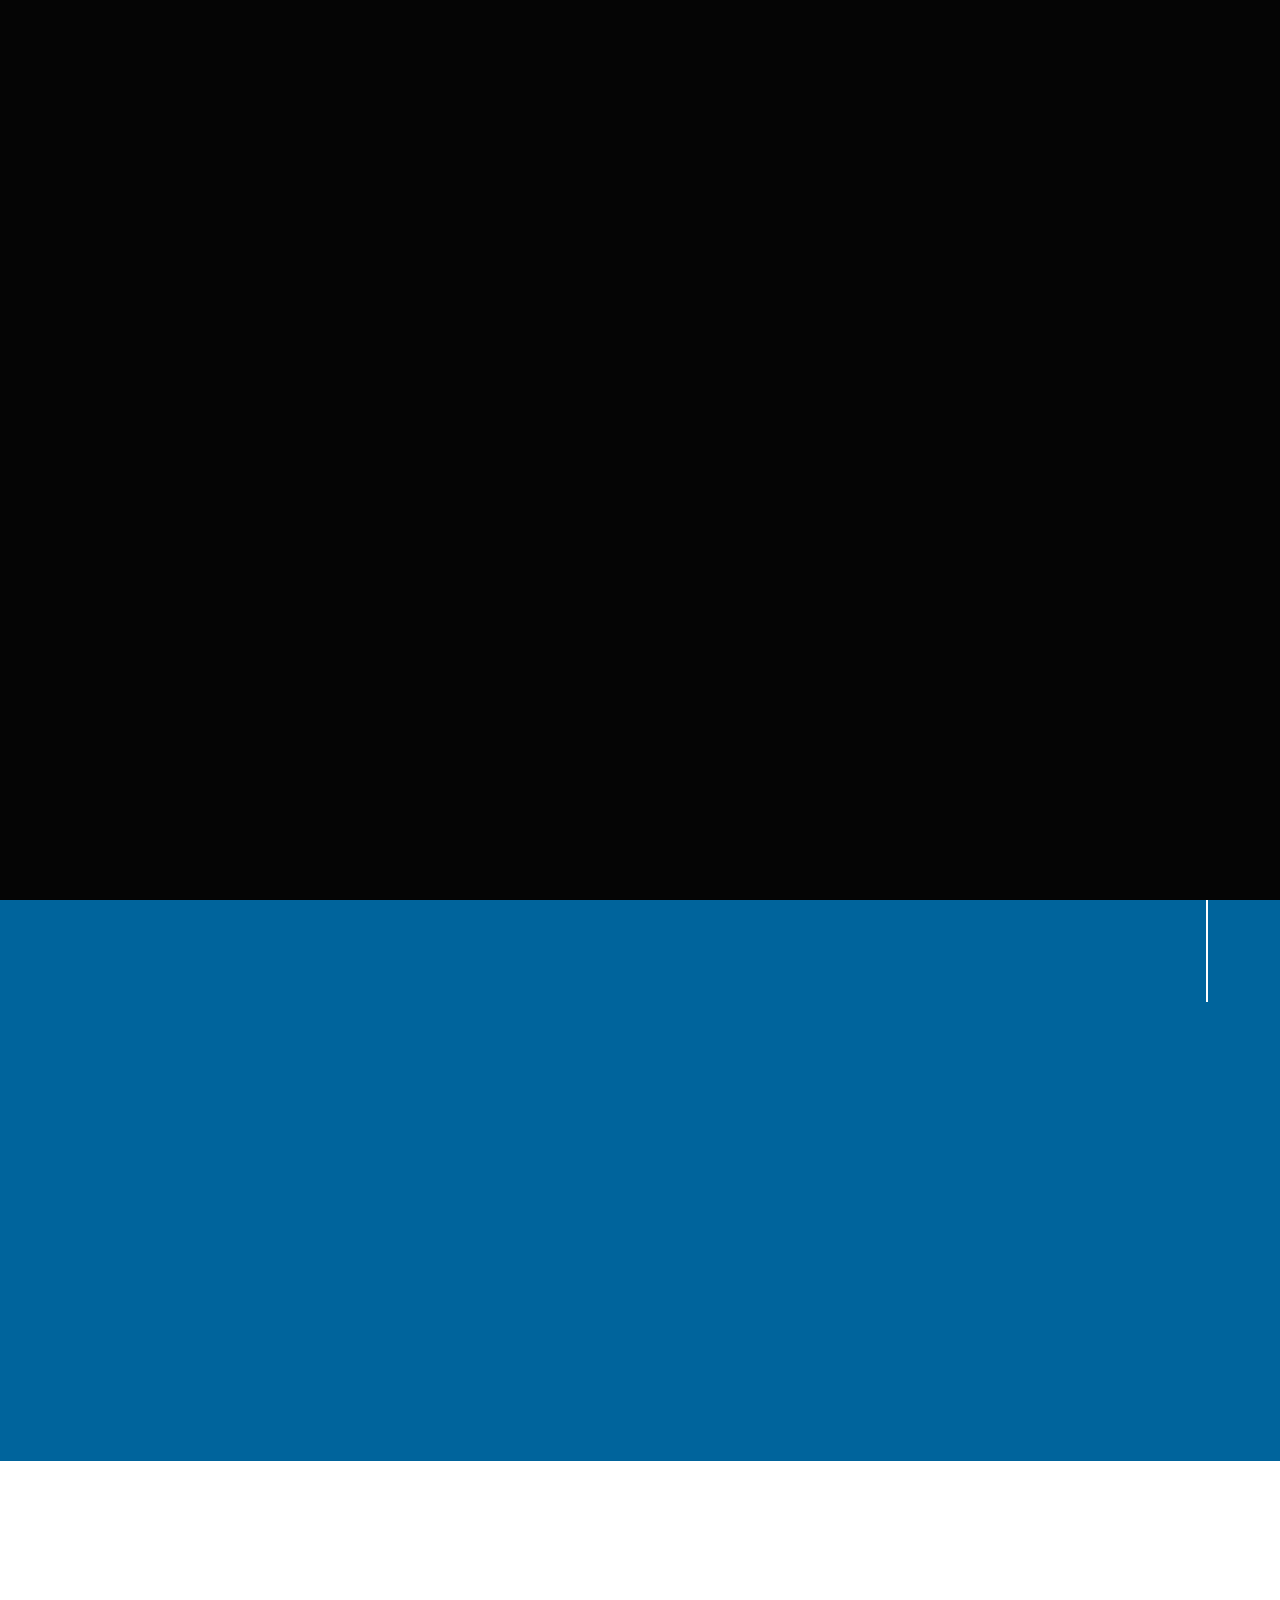
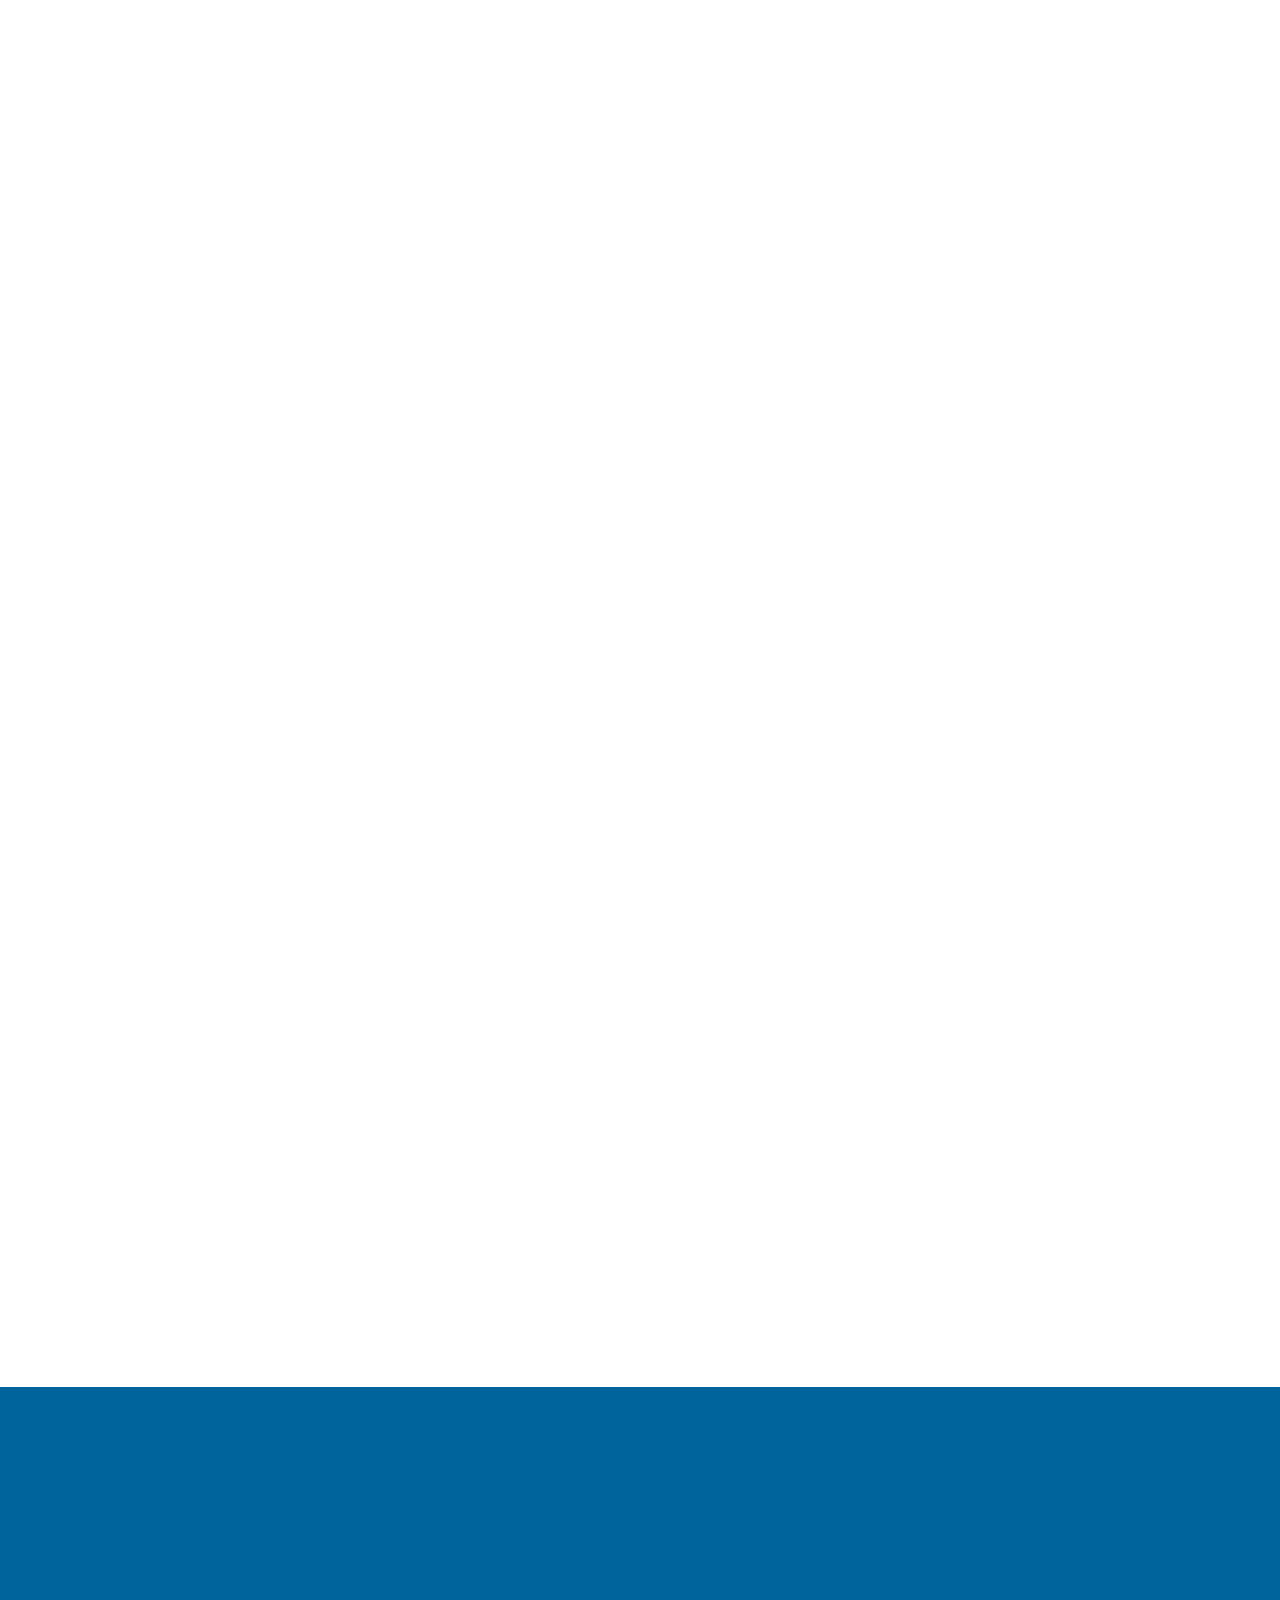
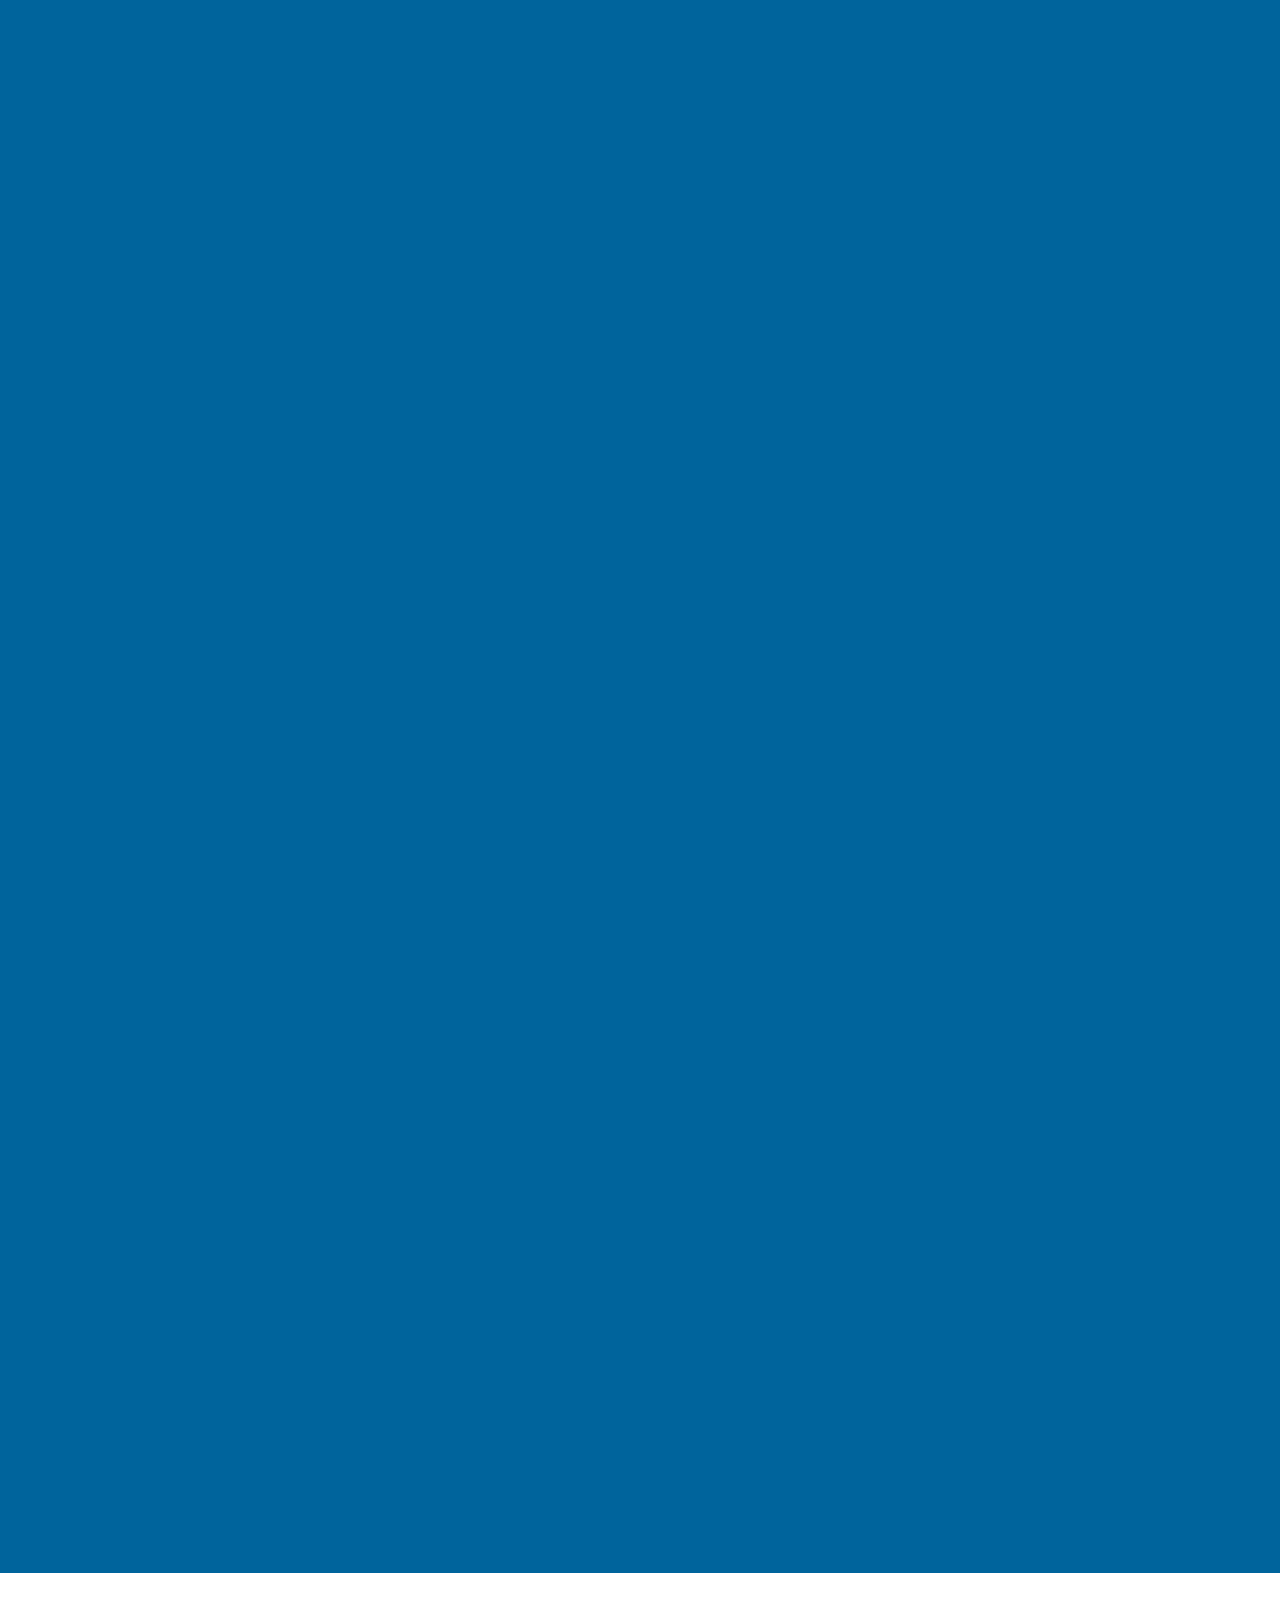
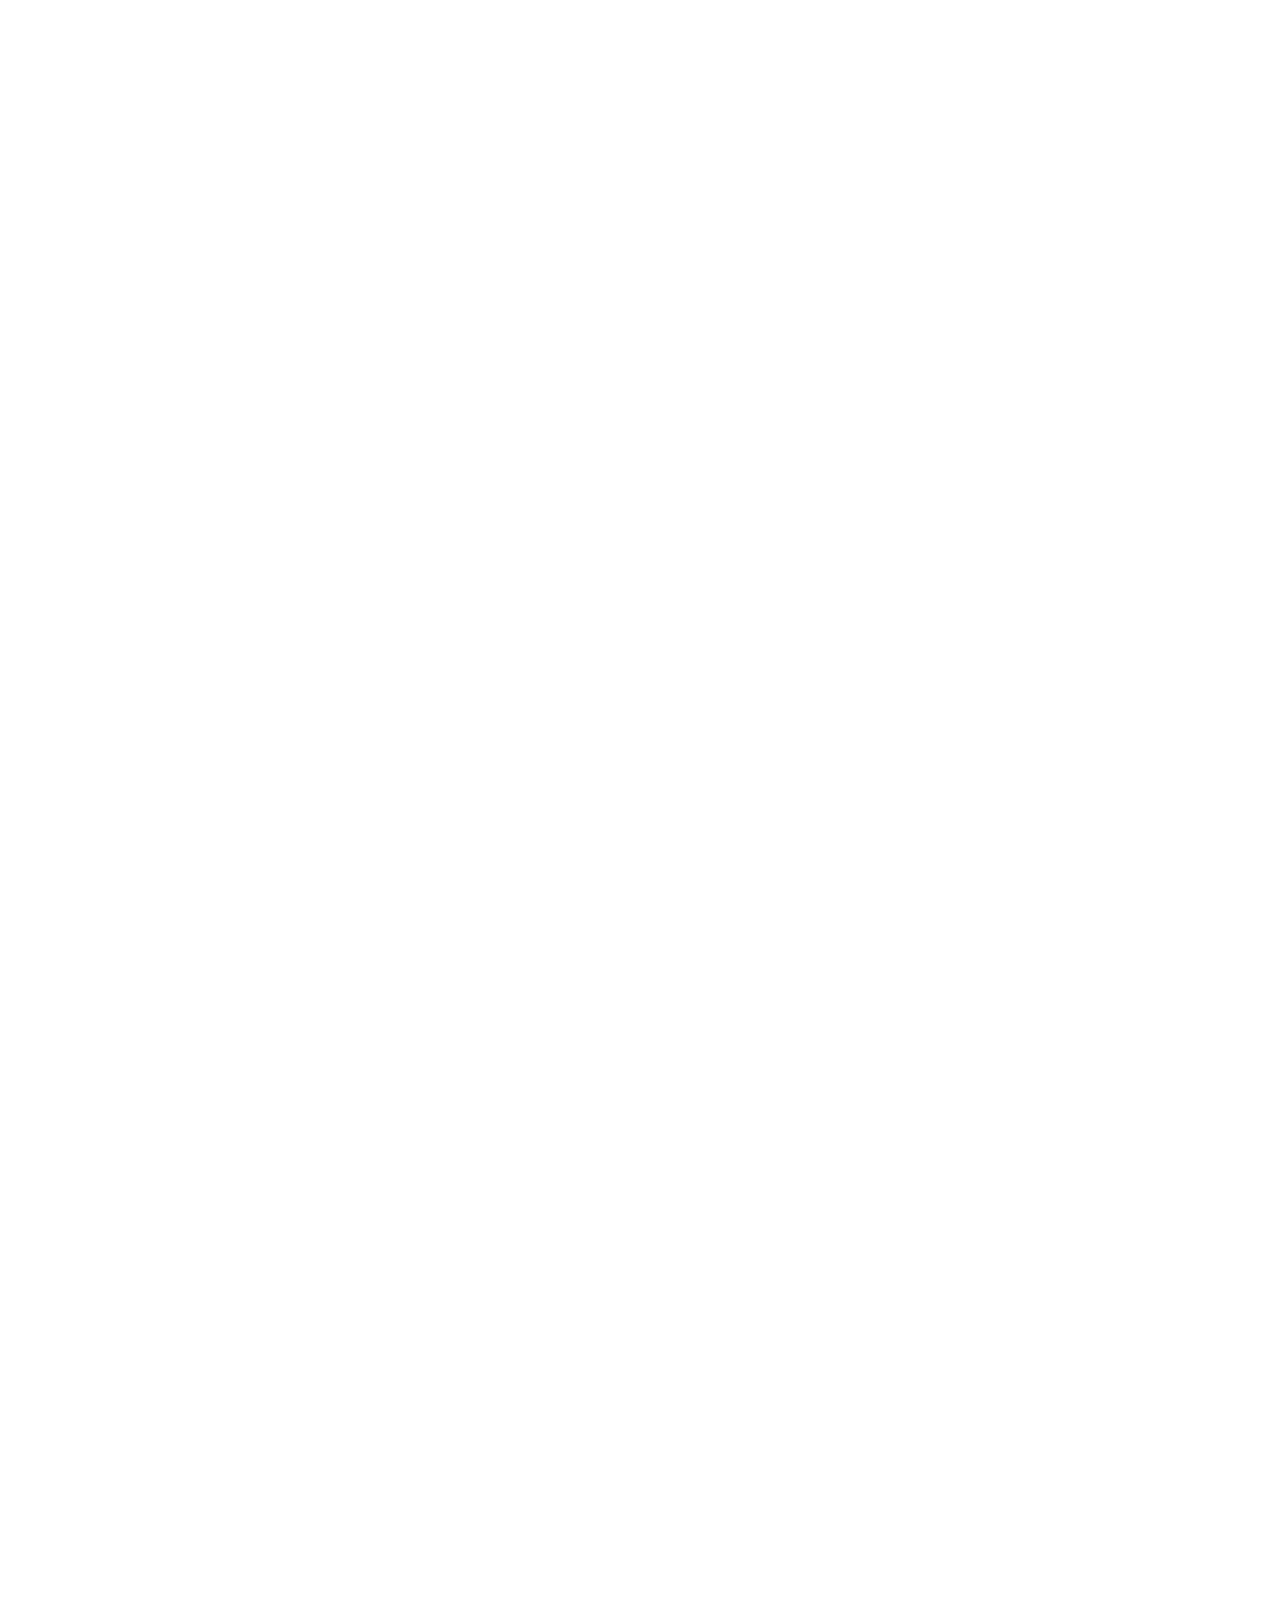
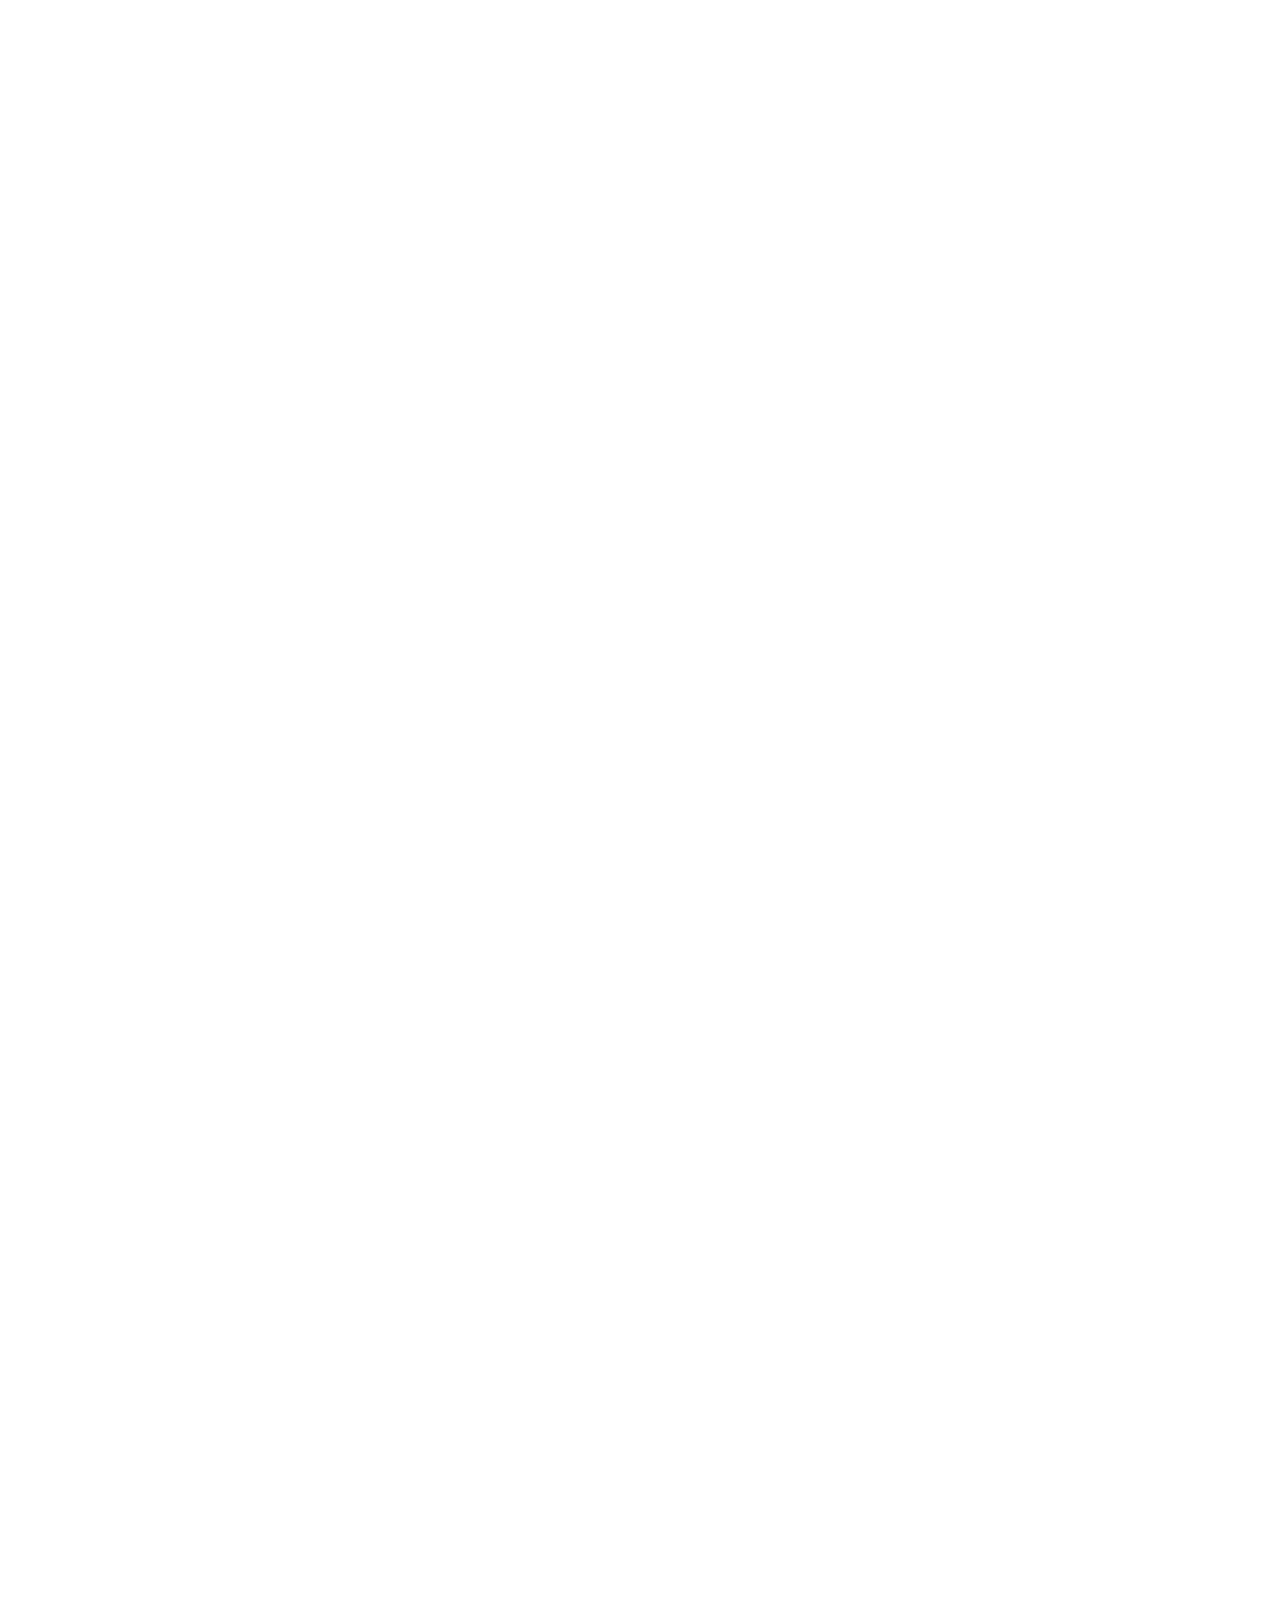
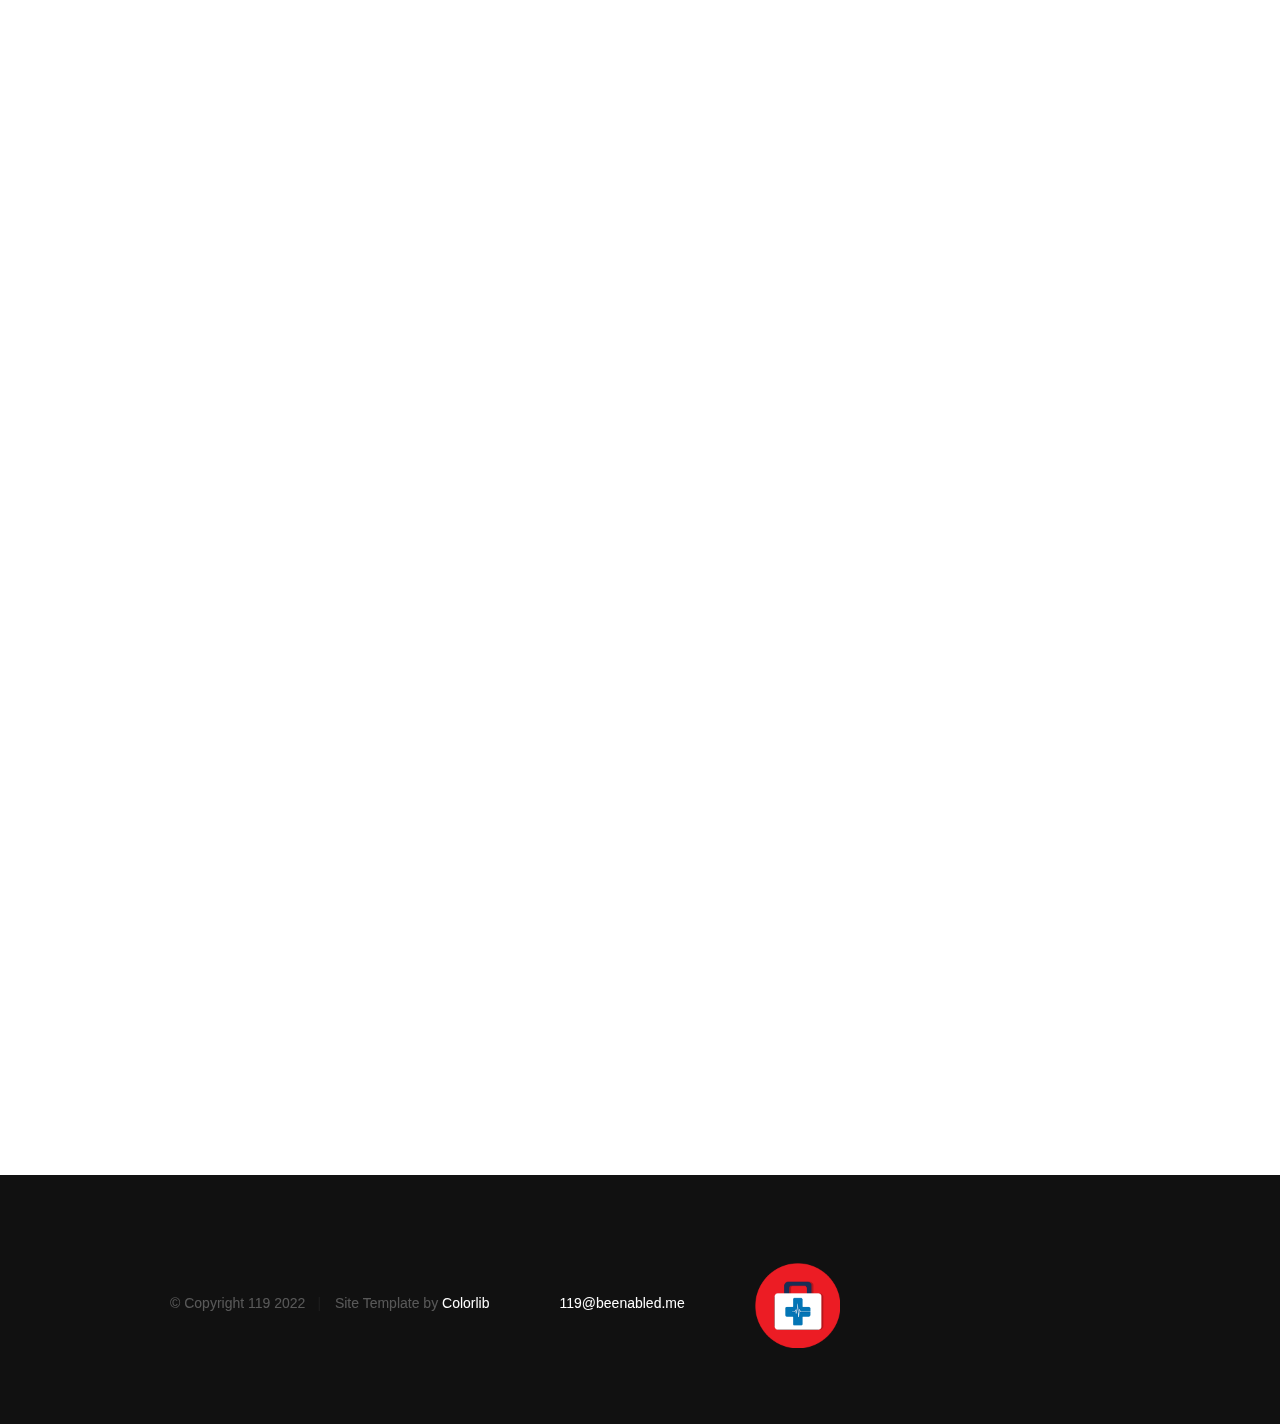
==== index.html @ c54fc2b9 "Remove Contact Info" ====
<!DOCTYPE html>
<!--[if lt IE 9 ]><html class="no-js oldie" lang="en"> <![endif]-->
<!--[if IE 9 ]><html class="no-js oldie ie9" lang="en"> <![endif]-->
<!--[if (gte IE 9)|!(IE)]><!-->
<html class="no-js" lang="en">
<!--<![endif]-->

<head>

    <!--- basic page needs
    ================================================== -->
    <meta charset="utf-8">
    <title>119</title>
    <meta name="description" content="">
    <meta name="author" content="">

    <!-- mobile specific metas
    ================================================== -->
    <meta name="viewport" content="width=device-width, initial-scale=1">

    <!-- CSS
    ================================================== -->
    <link rel="stylesheet" href="css/addins.css">
    <link rel="stylesheet" href="css/base.css">
    <link rel="stylesheet" href="css/vendor.css">
    <link rel="stylesheet" href="css/main.css">

    <!-- script
    ================================================== -->
    <script src="js/modernizr.js"></script>
    <script src="js/pace.min.js"></script>

    <!-- favicons
    ================================================== -->
    <link rel="apple-touch-icon" sizes="180x180" href="/apple-touch-icon.png">
    <link rel="icon" type="image/png" sizes="32x32" href="/favicon-32x32.png">
    <link rel="icon" type="image/png" sizes="16x16" href="/favicon-16x16.png">
    <link rel="manifest" href="/site.webmanifest">
    <!-- Bootstrap
    ====================================================-->
    
</head>

<body id="top">

    <!-- header
    ================================================== -->
    <header class="s-header">

        <div class="header-logo">
            <a class="site-logo" href="">
                <img src="images/119-logo.png" alt="119 Logo - Red circle with white medical briefcast">
            </a>
        </div>

        <!-- Desktop View NavBar -->
        <div>
            <nav class="desktop-header" id="desktop-view">
                <ul class="desktop-header_navlist">
                    <li class="current"><a class="smoothscroll"  href="#home" title="home">Home</a></li>
                    <li><a class="smoothscroll"  href="#about" title="about">About</a></li>
                    <li><a class="smoothscroll"  href="#our-story" title="Our Story">Our Story</a></li>
                    <li><a class="smoothscroll"  href="#a-larger-problem" title="Problem">Problem</a></li>
                    <li><a class="smoothscroll"  href="#solution" title="Solution">Solution</a></li>
                    <li><a class="smoothscroll"  href="#services" title="services">Services</a></li>
                    <li><a class="smoothscroll"  href="#contact" title="contact">Contact</a></li>
                </ul>
            </nav>
        </div>
            <!-- End of Desktop View NavBar -->

        <nav class="header-nav">

            <a href="#0" class="header-nav__close" title="close"><span>Close</span></a>

            <div class="header-nav__content">
                <h3>Navigation</h3>
                
                <ul class="header-nav__list">
                    <li class="current"><a class="smoothscroll"  href="#home" title="home">Home</a></li>
                    <li><a class="smoothscroll"  href="#about" title="about">About</a></li>
                    <li><a class="smoothscroll"  href="#our-story" title="Our Story">Our Story</a></li>
                    <li><a class="smoothscroll"  href="#a-larger-problem" title="Problem">Problem</a></li>
                    <li><a class="smoothscroll"  href="#solution" title="Solution">Solution</a></li>
                    <li><a class="smoothscroll"  href="#services" title="services">Services</a></li>
                    <li><a class="smoothscroll"  href="#contact" title="contact">Contact</a></li>
                    <li><a class="smoothscroll"  href="" title="Beenabled">Beenabled</a></li>
                </ul>
    
                <p></p>
    
                <ul class="header-nav__social">
                    <li>
                        <a href="#"><i class="fa fa-facebook"></i></a>
                    </li>
                    <li>
                        <a href="#"><i class="fa fa-twitter"></i></a>
                    </li>
                    <li>
                        <a href="#"><i class="fa fa-instagram"></i></a>
                    </li>
                </ul>

            </div> <!-- end header-nav__content -->

        </nav>  <!-- end header-nav -->

        <a class="header-menu-toggle" href="#0">
            <span class="header-menu-text">Menu</span>
            <span class="header-menu-icon"></span>
        </a>

    </header> <!-- end s-header -->


    <!-- home
    ================================================== -->
    <section id="home" class="s-home target-section" data-parallax="scroll" data-image-src="./images/portfolio/ambulance-photo.JPG" data-natural-width=3000 data-natural-height=2000 data-position-y=center>

        <div class="overlay"></div>
        <div class="shadow-overlay"></div>

        <div class="home-content">

            <div class="row home-content__main">

                <h3>Redefining Medical Emergencies.</h3>

                <h1>
                    To provide security for those with recurring medical events so they
can have a more independent and fulfilling life.
                </h1>

                <div class="home-content__buttons">
                    <a href="#about" class="smoothscroll btn btn--stroke">
                        More About Us
                    </a>
                </div>

            </div>

            <div class="home-content__scroll">
                <a href="#about" class="scroll-link smoothscroll">
                    <span>Scroll Down</span>
                </a>
            </div>

            <div class="home-content__line"></div>

        </div> <!-- end home-content -->


        <!-- Right Side Bar Social Media Buttons - Disabled for future use -->
        <!-- <ul class="home-social">
            <li>
                <a href="#0"><i class="fa fa-facebook" aria-hidden="true"></i><span>Facebook</span></a>
            </li>
            <li>
                <a href="#0"><i class="fa fa-twitter" aria-hidden="true"></i><span>Twiiter</span></a>
            </li>
            <li>
                <a href="#0"><i class="fa fa-instagram" aria-hidden="true"></i><span>Instagram</span></a>
            </li>
        </ul>  -->
        <!-- end home-social -->

    </section> <!-- end s-home -->


    <!-- about
    ================================================== -->
    <section id='about' class="s-about">

        <div class="row section-header has-bottom-sep" data-aos="fade-up">
            <div class="col-full">
                <h3 class="subhead subhead--dark">Hello There</h3>
                <h1 class="display-1 display-1--light">We Are 119</h1>
            </div>
        </div> <!-- end section-header -->

        <div class="row about-desc" data-aos="fade-up">
            <div class="col-full">
                <p class="hello-there-paragraph">
                    For those who need personalized medical care, we provide a
                    communication tool to guide others through the appropriate response
                    in an emergency situation.
                </p>
            </div>
        </div> <!-- end about-desc -->

        <div class="about__line"></div>
    
    </section> <!-- end s-about -->

<!-- Our Problem Section-->
    <section id="our-story" class="our-problem">
        <div class="row section-header has-bottom-sep" data-aos="fade-up">
            <div class="col-full">
                <h1 class="display-2">Our Story</h1>
            </div>
        </div> 

        <div class="row about-desc" data-aos="fade-up">
            <div class="col-full">
                <p>
                    <b class="bold">Meet Jen, our founder and inspiration. </b> <br>
                    Jen, like millions of other Americans, deals with chronic health issues. 

                    If you and Jen were together in the same space right now, and she were to fall to the floor, what would you do?  <br> 
                </p>
                <div class="">
                    <img class="what-would-you-do" src="images/what-would-you-do.jpg" alt="picture of man on floor with woman leaning over assessing with caption: what would you do?">
                </div>
                <p>
                    At times, Jen and others like her may experience unexpected events like fainting, seizures, and allergic reactions, which leave them needing assistance... Good Samaritans who want to help usually only think to call 911. This action, while made with the best intentions, can create significant medical expenses that are unnecessary and out of Jen's control. In 2015, Jen had 15 unwanted 911 calls in three weeks. 
                    Jen realized that what she was doing wasn’t sustainable. Since she was a biomedical engineering student, she started to build a solution to her problems on paper. In her final year of classes, Jen didn't have a single 911 call that she didn't ask for. She recognized that this problem needed a bigger solution than just a checklist on a piece of paper, and 119 was born. She created 119 to be the tool she and many others like her need to thrive personally and financially.
                    
                </p>
            </div>
            
        </div>

    </section>

    <!-- End Our Problem Section-->

    <!-- A larger Problem Section-->
    <section id="a-larger-problem" class="a-larger-problem">
        <div class="row section-header has-bottom-sep" data-aos="fade-up">
            <div class="col-full">
                <h1 class="display-2 a-larger-problem-heading">A Larger Problem</h1>
            </div>
        </div> 

        <div class="row about-desc" data-aos="fade-up">
            <div>
                <img class="widespread-problem" src="images/a-widespread-problem.jpg" alt=" the words A Widespread Problem in the middles surrounded by cutouts of news articles pertaining to unnecessary ambulance trips">
            </div>
            
        <div class="dollar-box row about-stats stats block-1-4 block-m-1-2 block-mob-full" data-aos="fade-up">
            
              <div class="skill-bar">
                <div class="dollar-sign"><p class="dollar-sign">$<span class="stats__count">664</span></p></div>
                <h5>per trip of UNNECESSARY MEDICAL EXPENSES</h5>
            </div>
            <div class="skill-bar">
                <div class="dollar-sign"><p class="dollar-sign">$<span class="stats__count">477</span></p></div>
                <h5>annually of EMERGENCY ROOM INFECTIONS</h5>
            </div>
            <div class="skill-bar">
                <div class="dollar-sign"><p class="dollar-sign">$<span class="stats__count">117</span></p></div>
                <h5>annually of EMPLOYMENT IMPROVEMENT</h5>
            </div>

            <div class="not-every-campaign">
                <img class="not-every-attack"src="images/Not Every Campaign Jen Schlegel.jpg" alt="picture of man on floor with woman leaning over assessing with caption: what would you do?">
            </div>

        </div> 
    
     </section>
    <!-- End A larger Problem Section-->

     <!-- Our Solution Section -->

     <section id="solution" class="our-solution">
        <div class="row section-header has-bottom-sep" data-aos="fade-up">
            <div class="col-full">
                <h1 class="display-2">Our Solution</h1>
            </div>
        </div> 

        <div class="row about-desc" data-aos="fade-up">
            <div class="">
                <p>
                    119 is a patent pending mobile, wearable system; the next generation of the outdated medical ID bracelet that can speak to bystanders for a user when they can’t speak and guide anyone through giving the right care at the right time for that individual.
                </p>
            </div>

            <div class="emergency-and-bystanders">
                <div class="emergency">
           <!-- Div 1 Below -->         
                    <div class="emergency-heading">
                        <h2 class="bystander-heading">Emergency Messaging</h2>
                        <p class="emergency-text">Quick Actions allow for pre-set messaging/communication with emergency contacts, functioning when a user is aware a medical event is starting (like a seizure).</p>   
                    </div>
            <!-- Div 2 Below -->
                    <div class="solution-image1">
                        <img class= "solution-image" src="images/119-app-2.jpg" alt="">
                    </div>
                </div>
                <div class="bystanders">
                    <div class="solution-image2">
                        <img class= "solution-image" src="images/119-app.png" alt="">
                    </div>
                    <div class="solution-second-paragraph">
                    <h2 class="bystander-heading">Bystanders</h2>
                    <p class="emergency-text">Emergency Planner interacts with nearby bystanders or first responders when the user is incapacitated. The bystander will be prompted to answer a series of questions that determines whether a call needs made to an emergency contact or emergency services, based on the user’s preference.</p>   
                    </div>
                </div>
            </div>
            
        </div>

    </section>

     <!-- End Our Solution Section -->

    <!-- services
    ================================================== -->
    <section id='services' class="s-services">

        <div class="row section-header has-bottom-sep" data-aos="fade-up">
            <div class="col-full">
                <h1 class="display-2">Key Features</h1>
            </div>
        </div> <!-- end section-header -->

        <div class="row services-list block-1-2 block-tab-full">

            <div class="col-block service-item" data-aos="fade-up">
                <div class="service-icon">
                    <img src="https://uploads-ssl.webflow.com/62683d4c02f1773d1f4c4b50/62a7b1108c324b765a391177_hospital-medical-signal-of-a-cross-in-a-circle.png" width="50" alt="Medical Symbol Icon" class="service-icon">
                </div>
                <div class="service-text">
                    <h3 class="h2">Aids Parametics in Finding Critical Information</h3>
                    <p>119 is structured in an efficient way to share the right medical information for a user at the right time, to the right people, in a concise and easy-to-understand method. 
                    </p>
                </div>
            </div>

            <div class="col-block service-item" data-aos="fade-up">
                <div class="service-icon">
                    <img src="https://uploads-ssl.webflow.com/62683d4c02f1773d1f4c4b50/62a75d3da5be9b33fabc75ec_text-messages.png" width="50" alt="Text Message Icon" class="service-icon">
                </div>
                <div class="service-text">
                    <h3 class="h2">Communication with Emergency Contacts</h3>
                    <p>During a medical event, a user may be unable to manually send a message/call themselves. 119 eliminates this problem by allowing its users to store emergency contact information and pre-saved texts within the app. This way, during a medical event, help is just a few simple taps away from the user.
                    </p>
                </div>
            </div>

            <div class="col-block service-item" data-aos="fade-up">
                <div class="service-icon">
                    <img src="https://uploads-ssl.webflow.com/62683d4c02f1773d1f4c4b50/62a7bddf3a6d7b1b93302928_hand-shake.png" width="50" alt="Hands Shaking Icon" class="service-icon">
                </div>  
                <div class="service-text">
                    <h3 class="h2">Designed for Bystanders</h3>
                    <p>The Emergency Planner feature relies on bystander/first responder interaction, when the user is incapacitated. An alert from the user’s device will grab a bystander’s attention; this alert will direct the bystander to scan a personalized QR code and fill out a questionnaire about the user’s condition. How the bystander responds to the questionnaire will determine the next course of action.
                    </p>
                </div>
            </div>

            <div class="col-block service-item" data-aos="fade-up">
                <div class="service-icon">
                    <img src="https://uploads-ssl.webflow.com/62683d4c02f1773d1f4c4b50/62a815046ffe8b6f710d6994_med%20id%20badge.jpeg" width="50" alt="Medical ID Badge Icon" class="service-icon">
                </div>
                <div class="service-text">
                    <h3 class="h2">Tailored to Users</h3>
                    <p> 119 offers a personalized experience by allowing users to input custom information in both the Quick Actions and Emergency Planner components of the app.
                    </p>
                </div>
            </div>

            <div class="col-block service-item" data-aos="fade-up">
                <div class="service-icon">
                    <img src="https://uploads-ssl.webflow.com/62683d4c02f1773d1f4c4b50/62a763f6686e89c8c87567ef_save-money.png" width="50" alt="Saving Money in Hand Icon" class="service-icon">
                </div>
                <div class="service-text">
                    <h3 class="h2">Affordable</h3>
                    <p>Unlike most of its competitors, 119 isn’t seeking 911 for all medical experiences. It is offering a variety of different elements at an overall lower cost to ensure the user’s desired medical outcome.
                    </p>
                </div>
            </div>
    
            <div class="col-block service-item" data-aos="fade-up">
                <div class="service-icon">
                    <img src="https://uploads-ssl.webflow.com/62683d4c02f1773d1f4c4b50/62a7646821e5c32a94d083e8_vibrate.png" width="50" sizes="(max-width: 479px) 25vw, 50px" srcset="https://uploads-ssl.webflow.com/62683d4c02f1773d1f4c4b50/62a7646821e5c32a94d083e8_vibrate-p-500.png 500w, https://uploads-ssl.webflow.com/62683d4c02f1773d1f4c4b50/62a7646821e5c32a94d083e8_vibrate.png 512w" alt="Mobile Phone Alert Icon" class="service-icon">
                </div>
                <div class="service-text">
                    <h3 class="h2">Noticeable</h3>
                    <p>The Emergency Planner has an alarm feature built into it. If the user leaves the Planner open and does not interact, 119 assumes that a medical event has occurred, resulting in the alarm’s activation. This alarm is loud and is telling its surroundings that the user needs help.
                    </p>
                </div>
            </div>

        </div> <!-- end services-list -->

    </section> <!-- end s-services -->


    <!-- removed works section. -->


    <!-- removed clients section. -->

    


    <!-- footer
    ================================================== -->
    <footer>

        <!-- <div class="row footer-main">

            <div class="col-six tab-full left footer-desc">

                <div class="footer-logo"></div>
                

            </div>

            <div class="col-six tab-full right footer-subscribe">

                <h4>Get Notified</h4>
                <p></p>
                <div class="subscribe-form">
                    <form id="mc-form" class="group" novalidate="true">
                        <input type="email" value="" name="EMAIL" class="email" id="mc-email" placeholder="Email Address" required="">
                        <input type="submit" name="subscribe" value="Subscribe">
                        <label for="mc-email" class="subscribe-message"></label>
                    </form>
                </div>

            </div>

        </div> --> <!-- end footer-main -->

        <div class="row footer-bottom align-middle">
            <div class="col-6" style="padding-top: 60px;">
                <div class="copyright">
                    <span>© Copyright 119 2022</span> 
                    <span>Site Template by <a href="https://www.colorlib.com/">Colorlib</a></span>	
                </div>

                <div class="go-top">
                    <a class="smoothscroll" title="Back to Top" href="#top"><i class="icon-arrow-up" aria-hidden="true"></i></a>
                </div>
            </div>

            <!-- Remove When Contact Section Comes Back -->
            <div class="col-3" style="padding-top: 60px;">
                <div>
                    <a class="smoothscroll" href="mailto:119@beenabled.me">119@beenabled.me</a>
                </div>
            </div>

            <div class="col-3">
                <!-- Add a vertically centered logo image -->
                <div class="footer-logo" style="height: 165 px;"></div>

            </div>

            <!-- Remove me when switch back to old -->
            <style>
                footer {
                    padding: 0 !important;
                }
            </style>

        </div> <!-- end footer-bottom -->

    </footer> <!-- end footer -->


    <!-- photoswipe background
    ================================================== -->
    <div aria-hidden="true" class="pswp" role="dialog" tabindex="-1">

        <div class="pswp__bg"></div>
        <div class="pswp__scroll-wrap">

            <div class="pswp__container">
                <div class="pswp__item"></div>
                <div class="pswp__item"></div>
                <div class="pswp__item"></div>
            </div>

            <div class="pswp__ui pswp__ui--hidden">
                <div class="pswp__top-bar">
                    <div class="pswp__counter"></div><button class="pswp__button pswp__button--close" title="Close (Esc)"></button> <button class="pswp__button pswp__button--share" title=
                    "Share"></button> <button class="pswp__button pswp__button--fs" title="Toggle fullscreen"></button> <button class="pswp__button pswp__button--zoom" title=
                    "Zoom in/out"></button>
                    <div class="pswp__preloader">
                        <div class="pswp__preloader__icn">
                            <div class="pswp__preloader__cut">
                                <div class="pswp__preloader__donut"></div>
                            </div>
                        </div>
                    </div>
                </div>
                <div class="pswp__share-modal pswp__share-modal--hidden pswp__single-tap">
                    <div class="pswp__share-tooltip"></div>
                </div><button class="pswp__button pswp__button--arrow--left" title="Previous (arrow left)"></button> <button class="pswp__button pswp__button--arrow--right" title=
                "Next (arrow right)"></button>
                <div class="pswp__caption">
                    <div class="pswp__caption__center"></div>
                </div>
            </div>

        </div>

    </div> <!-- end photoSwipe background -->


    <!-- preloader
    ================================================== -->
    <div id="preloader">
        <div id="loader">
            <div class="line-scale-pulse-out">
                <div></div>
                <div></div>
                <div></div>
                <div></div>
                <div></div>
            </div>
        </div>
    </div>


    <!-- Java Script
    ================================================== -->
    <script src="js/jquery-3.2.1.min.js"></script>
    <script src="js/plugins.js"></script>
    <script src="js/main.js"></script>

</body>

</html>
---- css/addins.css ----
/* Nav Bar */

.header-logo {
    position: fixed !important;
    top: 50px !important;
}

.site-logo img {
    width: 50px !important;
}

@media screen and (max-width: 1290px) {
    .header-logo {
        display: none !important;
    }
}

@media screen and (min-width: 1291px) {
    .header-logo {
        display: flex !important;
    }
}

/* Nav Hamburger Menu */

li a i.fa {
    color: #fff !important;
}

/* Hello There Section */
.subhead.subhead--dark {
    color: #fff;
}

.hello-there-paragraph {
    color: #fff;
}

/* Our Story Section */
#our-story > div:nth-child(2) > div:nth-child(1) > p:nth-child(3) {
    margin-top: 30px !important;
}

/* A Larger Problem Section */
.dollar-box {
    margin-top: 60px !important;
}


/* Our Solution Section */

.bystander-heading {
    margin-top: 60px !important;
}

.solution-image1 {
    margin-top: 60px !important;
}

/* Contact Us Section */
.contact-content {
    background-color: #1c1b1b !important;
    color: white !important;
}

.form-field input, .form-field select, .form-field textarea {
    color: rgba(255, 255, 255, 1) !important;
    border-bottom-color: white !important;
}

.form-field input::placeholder, .form-field textarea::placeholder {
    color: white !important;
}

.contact-email {
    color: white !important;
}

.contact-email:hover {
    color: rgb(191, 191, 191) !important;
}

#contactSubject option {
    color: black !important;
}



/* Footer Section */
.footer-logo {
    background: url("../images/119-logo.png") no-repeat center !important;
    background-size: 85px !important;
}
---- css/base.css ----
/* =================================================================== 
 *
 *  Glint v1.0 Base Stylesheet
 *  11-20-2017
 *  ------------------------------------------------------------------
 *
 *  TOC:
 *  # imports 
 *  # normalize
 *  # basic/base setup styles
 *      ## Media
 *      ## Typography resets 
 *      ## links
 *      ## inputs
 *  # grid
 *      ## medium size devices
 *      ## tablets
 *      ## mobile devices
 *      ## small mobile devices
 *  # block grids
 *      ## medium size devices
 *      ## tablets
 *      ## mobile devices
 *      ## small mobile devices
 *  # MISC
 *
 * =================================================================== */


/* ===================================================================
 * # imports 
 *
 * ------------------------------------------------------------------- */
@import url("font-awesome/css/font-awesome.min.css");
@import url("micons/micons.css");
@import url("fonts.css");


/* ===================================================================
 * # normalize
 * normalize.css v5.0.0 | MIT License | 
 * github.com/necolas/normalize.css
 *
 * ------------------------------------------------------------------- */
html {
    font-family: sans-serif;
    line-height: 1.15;
    -ms-text-size-adjust: 100%;
    -webkit-text-size-adjust: 100%;
}

body {
    margin: 0;
}

article,
aside,
footer,
header,
nav,
section {
    display: block;
}

h1 {
    font-size: 2em;
    margin: 0.67em 0;
}

figcaption,
figure,
main {
    display: block;
}

figure {
    margin: 1em 40px;
}

hr {
    box-sizing: content-box;
    height: 0;
    overflow: visible;
}

pre {
    font-family: monospace, monospace;
    font-size: 1em;
}

a {
    background-color: transparent;
    -webkit-text-decoration-skip: objects;
}

a:active,
a:hover {
    outline-width: 0;
}

abbr[title] {
    border-bottom: none;
    text-decoration: underline;
    text-decoration: underline dotted;
}

b,
strong {
    font-weight: inherit;
}

b,
strong {
    font-weight: bolder;
}

code,
kbd,
samp {
    font-family: monospace, monospace;
    font-size: 1em;
}

dfn {
    font-style: italic;
}

mark {
    background-color: #ff0;
    color: #000;
}

small {
    font-size: 80%;
}

sub,
sup {
    font-size: 75%;
    line-height: 0;
    position: relative;
    vertical-align: baseline;
}

sub {
    bottom: -0.25em;
}

sup {
    top: -0.5em;
}

audio,
video {
    display: inline-block;
}

audio:not([controls]) {
    display: none;
    height: 0;
}

img {
    border-style: none;
}

svg:not(:root) {
    overflow: hidden;
}

button,
input,
optgroup,
select,
textarea {
    font-family: sans-serif;
    font-size: 100%;
    line-height: 1.15;
    margin: 0;
}

button,
input {
    overflow: visible;
}

button,
select {
    text-transform: none;
}

button,
html [type="button"],
[type="reset"],
[type="submit"] {
    -webkit-appearance: button;
}

button::-moz-focus-inner,
[type="button"]::-moz-focus-inner,
[type="reset"]::-moz-focus-inner,
[type="submit"]::-moz-focus-inner {
    border-style: none;
    padding: 0;
}

button:-moz-focusring,
[type="button"]:-moz-focusring,
[type="reset"]:-moz-focusring,
[type="submit"]:-moz-focusring {
    outline: 1px dotted ButtonText;
}

fieldset {
    border: 1px solid #c0c0c0;
    margin: 0 2px;
    padding: 0.35em 0.625em 0.75em;
}

legend {
    box-sizing: border-box;
    color: inherit;
    display: table;
    max-width: 100%;
    padding: 0;
    white-space: normal;
}

progress {
    display: inline-block;
    vertical-align: baseline;
}

textarea {
    overflow: auto;
}

[type="checkbox"],
[type="radio"] {
    box-sizing: border-box;
    padding: 0;
}

[type="number"]::-webkit-inner-spin-button,
[type="number"]::-webkit-outer-spin-button {
    height: auto;
}

[type="search"] {
    -webkit-appearance: textfield;
    outline-offset: -2px;
}

[type="search"]::-webkit-search-cancel-button,
[type="search"]::-webkit-search-decoration {
    -webkit-appearance: none;
}

::-webkit-file-upload-button {
    -webkit-appearance: button;
    font: inherit;
}

details,
menu {
    display: block;
}

summary {
    display: list-item;
}

canvas {
    display: inline-block;
}

template {
    display: none;
}

[hidden] {
    display: none;
}


/* ===================================================================
 * # basic/base setup styles
 *
 * ------------------------------------------------------------------- */
html {
    font-size: 62.5%;
    box-sizing: border-box;
}

*,
*::before,
*::after {
    box-sizing: inherit;
}

body {
    font-weight: normal;
    line-height: 1;
    word-wrap: break-word;
    text-rendering: optimizeLegibility;
    -webkit-overflow-scrolling: touch;
    -webkit-text-size-adjust: none;
}

body,
input,
button {
    -moz-osx-font-smoothing: grayscale;
    -webkit-font-smoothing: antialiased;
}


/* ------------------------------------------------------------------- 
 * ## Media
 * ------------------------------------------------------------------- */
img,
video {
    max-width: 100%;
    height: auto;
}


/* ------------------------------------------------------------------- 
 * ## Typography resets 
 * ------------------------------------------------------------------- */
div,
dl,
dt,
dd,
ul,
ol,
li,
h1,
h2,
h3,
h4,
h5,
h6,
pre,
form,
p,
blockquote,
th,
td {
    margin: 0;
    padding: 0;
}

h1,
h2,
h3,
h4,
h5,
h6 {
    -webkit-font-smoothing: auto;
    -webkit-font-smoothing: antialiased;
    -webkit-font-variant-ligatures: common-ligatures;
    -moz-font-variant-ligatures: common-ligatures;
    font-variant-ligatures: common-ligatures;
    text-rendering: optimizeLegibility;
}

em,
i {
    font-style: italic;
    line-height: inherit;
}

strong,
b {
    font-weight: bold;
    line-height: inherit;
}

small {
    font-size: 60%;
    line-height: inherit;
}

ol,
ul {
    list-style: none;
}

li {
    display: block;
}


/* ------------------------------------------------------------------- 
 * ## links 
 * ------------------------------------------------------------------- */
a {
    text-decoration: none;
    line-height: inherit;
}

a img {
    border: none;
}


/* ------------------------------------------------------------------- 
 * ## inputs 
 * ------------------------------------------------------------------- */
fieldset {
    margin: 0;
    padding: 0;
}

input[type="email"],
input[type="number"],
input[type="search"],
input[type="text"],
input[type="tel"],
input[type="url"],
input[type="password"],
textarea {
    -webkit-appearance: none;
    -moz-appearance: none;
    -ms-appearance: none;
    -o-appearance: none;
    appearance: none;
}


/* ===================================================================
 * # grid
 *
 * ------------------------------------------------------------------- */
.row {
    width: 94%;
    max-width: 1200px;
    margin: 0 auto;
}

.row:after {
    content: "";
    display: table;
    clear: both;
}

.row .row {
    width: auto;
    max-width: none;
    margin-left: -20px;
    margin-right: -20px;
}


/* column blocks
 * -------------------------------------- */
[class*="col-"] {
    float: left;
    padding: 0 20px;
}

[class*="col-"]+[class*="col-"].end {
    float: right;
}


/* column width classes 
 * -------------------------------------- */
.col-one {
    width: 8.33333%;
}

.col-two,
.col-1-6 {
    width: 16.66667%;
}

.col-three,
.col-1-4 {
    width: 25%;
}

.col-four,
.col-1-3 {
    width: 33.33333%;
}

.col-five {
    width: 41.66667%;
}

.col-six,
.col-1-2 {
    width: 50%;
}

.col-seven {
    width: 58.33333%;
}

.col-eight,
.col-2-3 {
    width: 66.66667%;
}

.col-nine,
.col-3-4 {
    width: 75%;
}

.col-ten,
.col-5-6 {
    width: 83.33333%;
}

.col-eleven {
    width: 91.66667%;
}

.col-twelve,
.col-full {
    width: 100%;
}


/* ------------------------------------------------------------------- 
 * ## medium size devices
 * ------------------------------------------------------------------- */
@media only screen and (max-width: 1200px) {
    .row .row {
        margin-left: -15px;
        margin-right: -15px;
    }
    [class*="col-"] {
        padding: 0 15px;
    }
    .md-two,
    .md-1-6 {
        width: 16.66667%;
    }
    .md-one {
        width: 8.33333%;
    }
    .md-three,
    .md-1-4 {
        width: 25%;
    }
    .md-four,
    .md-1-3 {
        width: 33.33333%;
    }
    .md-five {
        width: 41.66667%;
    }
    .md-six,
    .md-1-2 {
        width: 50%;
    }
    .md-seven {
        width: 58.33333%;
    }
    .md-eight,
    .md-2-3 {
        width: 66.66667%;
    }
    .md-nine,
    .md-3-4 {
        width: 75%;
    }
    .md-ten,
    .md-5-6 {
        width: 83.33333%;
    }
    .md-eleven {
        width: 91.66667%;
    }
    .md-twelve,
    .md-full {
        width: 100%;
    }
}


/* ------------------------------------------------------------------- 
 * ## tablets
 * ------------------------------------------------------------------- */
@media only screen and (max-width: 800px) {
    .row {
        width: 90%;
    }
    .tab-1-4 {
        width: 25%;
    }
    .tab-1-3 {
        width: 33.33333%;
    }
    .tab-1-2 {
        width: 50%;
    }
    .tab-2-3 {
        width: 66.66667%;
    }
    .tab-3-4 {
        width: 75%;
    }
    .tab-full {
        width: 100%;
    }
}


/* ------------------------------------------------------------------- 
 * ## mobile devices
 * ------------------------------------------------------------------- */
@media only screen and (max-width: 600px) {
    .row {
        width: auto;
        padding-left: 25px;
        padding-right: 25px;
    }
    .row .row {
        margin-left: -10px;
        margin-right: -10px;
    }
    [class*="col-"] {
        padding: 0 10px;
    }
    .mob-1-4 {
        width: 25%;
    }
    .mob-1-3 {
        width: 33.33333%;
    }
    .mob-1-2 {
        width: 50%;
    }
    .mob-2-3 {
        width: 66.66667%;
    }
    .mob-3-4 {
        width: 75%;
    }
    .mob-full {
        width: 100%;
    }
}


/* ------------------------------------------------------------------- 
 * ## small mobile devices
 * ------------------------------------------------------------------- */

/* stack columns on small mobile devices
 * ------------------------------------------------------------------- */

@media only screen and (max-width: 400px) {
    .row .row {
        padding-left: 0;
        padding-right: 0;
        margin-left: 0;
        margin-right: 0;
    }
    [class*="col-"] {
        width: 100% !important;
        float: none !important;
        clear: both !important;
        margin-left: 0;
        margin-right: 0;
        padding: 0;
    }
    [class*="col-"]+[class*="col-"].end {
        float: none;
    }
}


/* ===================================================================
 * # block grids
 * ------------------------------------------------------------------- */

/*   Equally-sized columns define at row level
 * ------------------------------------------------------------------- */
[class*="block-"]:after {
    content: "";
    display: table;
    clear: both;
}

.block-1-6 .col-block {
    width: 16.66667%;
}

.block-1-5 .col-block {
    width: 20%;
}

.block-1-4 .col-block {
    width: 25%;
}

.block-1-3 .col-block {
    width: 33.33333%;
}

.block-1-2 .col-block {
    width: 50%;
}


/**
 * Clearing for block grid columns. Allow columns with 
 * different heights to align properly.
 */

.block-1-6 .col-block:nth-child(6n+1),
.block-1-5 .col-block:nth-child(5n+1),
.block-1-4 .col-block:nth-child(4n+1),
.block-1-3 .col-block:nth-child(3n+1),
.block-1-2 .col-block:nth-child(2n+1) {
    clear: both;
}


/* ------------------------------------------------------------------- 
 * ## medium size devices
 * ------------------------------------------------------------------- */
@media only screen and (max-width: 1200px) {
    .block-m-1-6 .col-block {
        width: 16.66667%;
    }
    .block-m-1-5 .col-block {
        width: 20%;
    }
    .block-m-1-4 .col-block {
        width: 25%;
    }
    .block-m-1-3 .col-block {
        width: 33.33333%;
    }
    .block-m-1-2 .col-block {
        width: 50%;
    }
    .block-m-full .col-block {
        width: 100%;
        clear: both;
    }
    [class*="block-m-"] .col-block:nth-child(n) {
        clear: none;
    }
    .block-m-1-6 .col-block:nth-child(6n+1),
    .block-m-1-5 .col-block:nth-child(5n+1),
    .block-m-1-4 .col-block:nth-child(4n+1),
    .block-m-1-3 .col-block:nth-child(3n+1),
    .block-m-1-2 .col-block:nth-child(2n+1) {
        clear: both;
    }
}


/* ------------------------------------------------------------------- 
 * ## tablets
 * ------------------------------------------------------------------- */
@media only screen and (max-width: 800px) {
    .block-tab-1-6 .col-block {
        width: 16.66667%;
    }
    .block-tab-1-5 .col-block {
        width: 20%;
    }
    .block-tab-1-4 .col-block {
        width: 25%;
    }
    .block-tab-1-3 .col-block {
        width: 33.33333%;
    }
    .block-tab-1-2 .col-block {
        width: 50%;
    }
    .block-tab-full .col-block {
        width: 100%;
        clear: both;
    }
    [class*="block-tab-"] .col-block:nth-child(n) {
        clear: none;
    }
    .block-tab-1-6 .col-block:nth-child(6n+1),
    .block-tab-1-6 .col-block:nth-child(5n+1),
    .block-tab-1-4 .col-block:nth-child(4n+1),
    .block-tab-1-3 .col-block:nth-child(3n+1),
    .block-tab-1-2 .col-block:nth-child(2n+1) {
        clear: both;
    }
}


/* ------------------------------------------------------------------- 
 * ## mobile devices
 * ------------------------------------------------------------------- */
@media only screen and (max-width: 600px) {
    .block-mob-1-6 .col-block {
        width: 16.66667%;
    }
    .block-mob-1-5 .col-block {
        width: 20%;
    }
    .block-mob-1-4 .col-block {
        width: 25%;
    }
    .block-mob-1-3 .col-block {
        width: 33.33333%;
    }
    .block-mob-1-2 .col-block {
        width: 50%;
    }
    .block-mob-full .col-block {
        width: 100%;
        clear: both;
    }
    [class*="block-mob-"] .col-block:nth-child(n) {
        clear: none;
    }
    .block-mob-1-6 .col-block:nth-child(6n+1),
    .block-mob-1-5 .col-block:nth-child(5n+1),
    .block-mob-1-4 .col-block:nth-child(4n+1),
    .block-mob-1-3 .col-block:nth-child(3n+1),
    .block-mob-1-2 .col-block:nth-child(2n+1) {
        clear: both;
    }
}


/* ------------------------------------------------------------------- 
 * ## small mobile devices
 * ------------------------------------------------------------------- */

/* stack columns on small mobile devices
 * ------------------------------------------------------------------- */

@media only screen and (max-width: 400px) {
    .stack .col-block {
        width: 100% !important;
        float: none !important;
        clear: both !important;
        margin-left: 0;
        margin-right: 0;
    }
}


/* ===================================================================
 * # MISC
 *
 * ------------------------------------------------------------------- */
.group:after {
    content: "";
    display: table;
    clear: both;
}


/* Misc Helper Styles
 * -------------------------------------- */
.is-hidden {
    display: none;
}

.is-invisible {
    visibility: hidden;
}

.antialiased {
    -webkit-font-smoothing: antialiased;
    -moz-osx-font-smoothing: grayscale;
}

.overflow-hidden {
    overflow: hidden;
}

.remove-bottom {
    margin-bottom: 0;
}

.half-bottom {
    margin-bottom: 1.5rem !important;
}

.add-bottom {
    margin-bottom: 3rem !important;
}

.no-border {
    border: none;
}

.full-width {
    width: 100%;
}

.text-center {
    text-align: center;
}

.text-left {
    text-align: left;
}

.text-right {
    text-align: right;
}

.pull-left {
    float: left;
}

.pull-right {
    float: right;
}

.align-center {
    margin-left: auto;
    margin-right: auto;
    text-align: center;
}


/*# sourceMappingURL=base.css.map */
---- css/vendor.css ----
/* =================================================================== 
 *
 *  Glint v1.0 Vendor/Third Party CSS 
 *  11-20-2017
 *  ------------------------------------------------------------------
 *
 *  TOC:
 *  # animate on scroll
 *  # slick slider
 *  # photoswipe
 *  # photoSwipe skin
 *
 * =================================================================== */


/* ===================================================================
 * # animate on scroll 
 * https://michalsnik.github.io/aos/
 *
 * ------------------------------------------------------------------- */
[data-aos][data-aos][data-aos-duration='50'], body[data-aos-duration='50'] [data-aos] {
    transition-duration: 50ms;
}

[data-aos][data-aos][data-aos-delay='50'], body[data-aos-delay='50'] [data-aos] {
    transition-delay: 0;
}

[data-aos][data-aos][data-aos-delay='50'].aos-animate, body[data-aos-delay='50'] [data-aos].aos-animate {
    transition-delay: 50ms;
}

[data-aos][data-aos][data-aos-duration='100'], body[data-aos-duration='100'] [data-aos] {
    transition-duration: .1s;
}

[data-aos][data-aos][data-aos-delay='100'], body[data-aos-delay='100'] [data-aos] {
    transition-delay: 0;
}

[data-aos][data-aos][data-aos-delay='100'].aos-animate, body[data-aos-delay='100'] [data-aos].aos-animate {
    transition-delay: .1s;
}

[data-aos][data-aos][data-aos-duration='150'], body[data-aos-duration='150'] [data-aos] {
    transition-duration: .15s;
}

[data-aos][data-aos][data-aos-delay='150'], body[data-aos-delay='150'] [data-aos] {
    transition-delay: 0;
}

[data-aos][data-aos][data-aos-delay='150'].aos-animate, body[data-aos-delay='150'] [data-aos].aos-animate {
    transition-delay: .15s;
}

[data-aos][data-aos][data-aos-duration='200'], body[data-aos-duration='200'] [data-aos] {
    transition-duration: .2s;
}

[data-aos][data-aos][data-aos-delay='200'], body[data-aos-delay='200'] [data-aos] {
    transition-delay: 0;
}

[data-aos][data-aos][data-aos-delay='200'].aos-animate, body[data-aos-delay='200'] [data-aos].aos-animate {
    transition-delay: .2s;
}

[data-aos][data-aos][data-aos-duration='250'], body[data-aos-duration='250'] [data-aos] {
    transition-duration: .25s;
}

[data-aos][data-aos][data-aos-delay='250'], body[data-aos-delay='250'] [data-aos] {
    transition-delay: 0;
}

[data-aos][data-aos][data-aos-delay='250'].aos-animate, body[data-aos-delay='250'] [data-aos].aos-animate {
    transition-delay: .25s;
}

[data-aos][data-aos][data-aos-duration='300'], body[data-aos-duration='300'] [data-aos] {
    transition-duration: .3s;
}

[data-aos][data-aos][data-aos-delay='300'], body[data-aos-delay='300'] [data-aos] {
    transition-delay: 0;
}

[data-aos][data-aos][data-aos-delay='300'].aos-animate, body[data-aos-delay='300'] [data-aos].aos-animate {
    transition-delay: .3s;
}

[data-aos][data-aos][data-aos-duration='350'], body[data-aos-duration='350'] [data-aos] {
    transition-duration: .35s;
}

[data-aos][data-aos][data-aos-delay='350'], body[data-aos-delay='350'] [data-aos] {
    transition-delay: 0;
}

[data-aos][data-aos][data-aos-delay='350'].aos-animate, body[data-aos-delay='350'] [data-aos].aos-animate {
    transition-delay: .35s;
}

[data-aos][data-aos][data-aos-duration='400'], body[data-aos-duration='400'] [data-aos] {
    transition-duration: .4s;
}

[data-aos][data-aos][data-aos-delay='400'], body[data-aos-delay='400'] [data-aos] {
    transition-delay: 0;
}

[data-aos][data-aos][data-aos-delay='400'].aos-animate, body[data-aos-delay='400'] [data-aos].aos-animate {
    transition-delay: .4s;
}

[data-aos][data-aos][data-aos-duration='450'], body[data-aos-duration='450'] [data-aos] {
    transition-duration: .45s;
}

[data-aos][data-aos][data-aos-delay='450'], body[data-aos-delay='450'] [data-aos] {
    transition-delay: 0;
}

[data-aos][data-aos][data-aos-delay='450'].aos-animate, body[data-aos-delay='450'] [data-aos].aos-animate {
    transition-delay: .45s;
}

[data-aos][data-aos][data-aos-duration='500'], body[data-aos-duration='500'] [data-aos] {
    transition-duration: .5s;
}

[data-aos][data-aos][data-aos-delay='500'], body[data-aos-delay='500'] [data-aos] {
    transition-delay: 0;
}

[data-aos][data-aos][data-aos-delay='500'].aos-animate, body[data-aos-delay='500'] [data-aos].aos-animate {
    transition-delay: .5s;
}

[data-aos][data-aos][data-aos-duration='550'], body[data-aos-duration='550'] [data-aos] {
    transition-duration: .55s;
}

[data-aos][data-aos][data-aos-delay='550'], body[data-aos-delay='550'] [data-aos] {
    transition-delay: 0;
}

[data-aos][data-aos][data-aos-delay='550'].aos-animate, body[data-aos-delay='550'] [data-aos].aos-animate {
    transition-delay: .55s;
}

[data-aos][data-aos][data-aos-duration='600'], body[data-aos-duration='600'] [data-aos] {
    transition-duration: .6s;
}

[data-aos][data-aos][data-aos-delay='600'], body[data-aos-delay='600'] [data-aos] {
    transition-delay: 0;
}

[data-aos][data-aos][data-aos-delay='600'].aos-animate, body[data-aos-delay='600'] [data-aos].aos-animate {
    transition-delay: .6s;
}

[data-aos][data-aos][data-aos-duration='650'], body[data-aos-duration='650'] [data-aos] {
    transition-duration: .65s;
}

[data-aos][data-aos][data-aos-delay='650'], body[data-aos-delay='650'] [data-aos] {
    transition-delay: 0;
}

[data-aos][data-aos][data-aos-delay='650'].aos-animate, body[data-aos-delay='650'] [data-aos].aos-animate {
    transition-delay: .65s;
}

[data-aos][data-aos][data-aos-duration='700'], body[data-aos-duration='700'] [data-aos] {
    transition-duration: .7s;
}

[data-aos][data-aos][data-aos-delay='700'], body[data-aos-delay='700'] [data-aos] {
    transition-delay: 0;
}

[data-aos][data-aos][data-aos-delay='700'].aos-animate, body[data-aos-delay='700'] [data-aos].aos-animate {
    transition-delay: .7s;
}

[data-aos][data-aos][data-aos-duration='750'], body[data-aos-duration='750'] [data-aos] {
    transition-duration: .75s;
}

[data-aos][data-aos][data-aos-delay='750'], body[data-aos-delay='750'] [data-aos] {
    transition-delay: 0;
}

[data-aos][data-aos][data-aos-delay='750'].aos-animate, body[data-aos-delay='750'] [data-aos].aos-animate {
    transition-delay: .75s;
}

[data-aos][data-aos][data-aos-duration='800'], body[data-aos-duration='800'] [data-aos] {
    transition-duration: .8s;
}

[data-aos][data-aos][data-aos-delay='800'], body[data-aos-delay='800'] [data-aos] {
    transition-delay: 0;
}

[data-aos][data-aos][data-aos-delay='800'].aos-animate, body[data-aos-delay='800'] [data-aos].aos-animate {
    transition-delay: .8s;
}

[data-aos][data-aos][data-aos-duration='850'], body[data-aos-duration='850'] [data-aos] {
    transition-duration: .85s;
}

[data-aos][data-aos][data-aos-delay='850'], body[data-aos-delay='850'] [data-aos] {
    transition-delay: 0;
}

[data-aos][data-aos][data-aos-delay='850'].aos-animate, body[data-aos-delay='850'] [data-aos].aos-animate {
    transition-delay: .85s;
}

[data-aos][data-aos][data-aos-duration='900'], body[data-aos-duration='900'] [data-aos] {
    transition-duration: .9s;
}

[data-aos][data-aos][data-aos-delay='900'], body[data-aos-delay='900'] [data-aos] {
    transition-delay: 0;
}

[data-aos][data-aos][data-aos-delay='900'].aos-animate, body[data-aos-delay='900'] [data-aos].aos-animate {
    transition-delay: .9s;
}

[data-aos][data-aos][data-aos-duration='950'], body[data-aos-duration='950'] [data-aos] {
    transition-duration: .95s;
}

[data-aos][data-aos][data-aos-delay='950'], body[data-aos-delay='950'] [data-aos] {
    transition-delay: 0;
}

[data-aos][data-aos][data-aos-delay='950'].aos-animate, body[data-aos-delay='950'] [data-aos].aos-animate {
    transition-delay: .95s;
}

[data-aos][data-aos][data-aos-duration='1000'], body[data-aos-duration='1000'] [data-aos] {
    transition-duration: 1s;
}

[data-aos][data-aos][data-aos-delay='1000'], body[data-aos-delay='1000'] [data-aos] {
    transition-delay: 0;
}

[data-aos][data-aos][data-aos-delay='1000'].aos-animate, body[data-aos-delay='1000'] [data-aos].aos-animate {
    transition-delay: 1s;
}

[data-aos][data-aos][data-aos-duration='1050'], body[data-aos-duration='1050'] [data-aos] {
    transition-duration: 1.05s;
}

[data-aos][data-aos][data-aos-delay='1050'], body[data-aos-delay='1050'] [data-aos] {
    transition-delay: 0;
}

[data-aos][data-aos][data-aos-delay='1050'].aos-animate, body[data-aos-delay='1050'] [data-aos].aos-animate {
    transition-delay: 1.05s;
}

[data-aos][data-aos][data-aos-duration='1100'], body[data-aos-duration='1100'] [data-aos] {
    transition-duration: 1.1s;
}

[data-aos][data-aos][data-aos-delay='1100'], body[data-aos-delay='1100'] [data-aos] {
    transition-delay: 0;
}

[data-aos][data-aos][data-aos-delay='1100'].aos-animate, body[data-aos-delay='1100'] [data-aos].aos-animate {
    transition-delay: 1.1s;
}

[data-aos][data-aos][data-aos-duration='1150'], body[data-aos-duration='1150'] [data-aos] {
    transition-duration: 1.15s;
}

[data-aos][data-aos][data-aos-delay='1150'], body[data-aos-delay='1150'] [data-aos] {
    transition-delay: 0;
}

[data-aos][data-aos][data-aos-delay='1150'].aos-animate, body[data-aos-delay='1150'] [data-aos].aos-animate {
    transition-delay: 1.15s;
}

[data-aos][data-aos][data-aos-duration='1200'], body[data-aos-duration='1200'] [data-aos] {
    transition-duration: 1.2s;
}

[data-aos][data-aos][data-aos-delay='1200'], body[data-aos-delay='1200'] [data-aos] {
    transition-delay: 0;
}

[data-aos][data-aos][data-aos-delay='1200'].aos-animate, body[data-aos-delay='1200'] [data-aos].aos-animate {
    transition-delay: 1.2s;
}

[data-aos][data-aos][data-aos-duration='1250'], body[data-aos-duration='1250'] [data-aos] {
    transition-duration: 1.25s;
}

[data-aos][data-aos][data-aos-delay='1250'], body[data-aos-delay='1250'] [data-aos] {
    transition-delay: 0;
}

[data-aos][data-aos][data-aos-delay='1250'].aos-animate, body[data-aos-delay='1250'] [data-aos].aos-animate {
    transition-delay: 1.25s;
}

[data-aos][data-aos][data-aos-duration='1300'], body[data-aos-duration='1300'] [data-aos] {
    transition-duration: 1.3s;
}

[data-aos][data-aos][data-aos-delay='1300'], body[data-aos-delay='1300'] [data-aos] {
    transition-delay: 0;
}

[data-aos][data-aos][data-aos-delay='1300'].aos-animate, body[data-aos-delay='1300'] [data-aos].aos-animate {
    transition-delay: 1.3s;
}

[data-aos][data-aos][data-aos-duration='1350'], body[data-aos-duration='1350'] [data-aos] {
    transition-duration: 1.35s;
}

[data-aos][data-aos][data-aos-delay='1350'], body[data-aos-delay='1350'] [data-aos] {
    transition-delay: 0;
}

[data-aos][data-aos][data-aos-delay='1350'].aos-animate, body[data-aos-delay='1350'] [data-aos].aos-animate {
    transition-delay: 1.35s;
}

[data-aos][data-aos][data-aos-duration='1400'], body[data-aos-duration='1400'] [data-aos] {
    transition-duration: 1.4s;
}

[data-aos][data-aos][data-aos-delay='1400'], body[data-aos-delay='1400'] [data-aos] {
    transition-delay: 0;
}

[data-aos][data-aos][data-aos-delay='1400'].aos-animate, body[data-aos-delay='1400'] [data-aos].aos-animate {
    transition-delay: 1.4s;
}

[data-aos][data-aos][data-aos-duration='1450'], body[data-aos-duration='1450'] [data-aos] {
    transition-duration: 1.45s;
}

[data-aos][data-aos][data-aos-delay='1450'], body[data-aos-delay='1450'] [data-aos] {
    transition-delay: 0;
}

[data-aos][data-aos][data-aos-delay='1450'].aos-animate, body[data-aos-delay='1450'] [data-aos].aos-animate {
    transition-delay: 1.45s;
}

[data-aos][data-aos][data-aos-duration='1500'], body[data-aos-duration='1500'] [data-aos] {
    transition-duration: 1.5s;
}

[data-aos][data-aos][data-aos-delay='1500'], body[data-aos-delay='1500'] [data-aos] {
    transition-delay: 0;
}

[data-aos][data-aos][data-aos-delay='1500'].aos-animate, body[data-aos-delay='1500'] [data-aos].aos-animate {
    transition-delay: 1.5s;
}

[data-aos][data-aos][data-aos-duration='1550'], body[data-aos-duration='1550'] [data-aos] {
    transition-duration: 1.55s;
}

[data-aos][data-aos][data-aos-delay='1550'], body[data-aos-delay='1550'] [data-aos] {
    transition-delay: 0;
}

[data-aos][data-aos][data-aos-delay='1550'].aos-animate, body[data-aos-delay='1550'] [data-aos].aos-animate {
    transition-delay: 1.55s;
}

[data-aos][data-aos][data-aos-duration='1600'], body[data-aos-duration='1600'] [data-aos] {
    transition-duration: 1.6s;
}

[data-aos][data-aos][data-aos-delay='1600'], body[data-aos-delay='1600'] [data-aos] {
    transition-delay: 0;
}

[data-aos][data-aos][data-aos-delay='1600'].aos-animate, body[data-aos-delay='1600'] [data-aos].aos-animate {
    transition-delay: 1.6s;
}

[data-aos][data-aos][data-aos-duration='1650'], body[data-aos-duration='1650'] [data-aos] {
    transition-duration: 1.65s;
}

[data-aos][data-aos][data-aos-delay='1650'], body[data-aos-delay='1650'] [data-aos] {
    transition-delay: 0;
}

[data-aos][data-aos][data-aos-delay='1650'].aos-animate, body[data-aos-delay='1650'] [data-aos].aos-animate {
    transition-delay: 1.65s;
}

[data-aos][data-aos][data-aos-duration='1700'], body[data-aos-duration='1700'] [data-aos] {
    transition-duration: 1.7s;
}

[data-aos][data-aos][data-aos-delay='1700'], body[data-aos-delay='1700'] [data-aos] {
    transition-delay: 0;
}

[data-aos][data-aos][data-aos-delay='1700'].aos-animate, body[data-aos-delay='1700'] [data-aos].aos-animate {
    transition-delay: 1.7s;
}

[data-aos][data-aos][data-aos-duration='1750'], body[data-aos-duration='1750'] [data-aos] {
    transition-duration: 1.75s;
}

[data-aos][data-aos][data-aos-delay='1750'], body[data-aos-delay='1750'] [data-aos] {
    transition-delay: 0;
}

[data-aos][data-aos][data-aos-delay='1750'].aos-animate, body[data-aos-delay='1750'] [data-aos].aos-animate {
    transition-delay: 1.75s;
}

[data-aos][data-aos][data-aos-duration='1800'], body[data-aos-duration='1800'] [data-aos] {
    transition-duration: 1.8s;
}

[data-aos][data-aos][data-aos-delay='1800'], body[data-aos-delay='1800'] [data-aos] {
    transition-delay: 0;
}

[data-aos][data-aos][data-aos-delay='1800'].aos-animate, body[data-aos-delay='1800'] [data-aos].aos-animate {
    transition-delay: 1.8s;
}

[data-aos][data-aos][data-aos-duration='1850'], body[data-aos-duration='1850'] [data-aos] {
    transition-duration: 1.85s;
}

[data-aos][data-aos][data-aos-delay='1850'], body[data-aos-delay='1850'] [data-aos] {
    transition-delay: 0;
}

[data-aos][data-aos][data-aos-delay='1850'].aos-animate, body[data-aos-delay='1850'] [data-aos].aos-animate {
    transition-delay: 1.85s;
}

[data-aos][data-aos][data-aos-duration='1900'], body[data-aos-duration='1900'] [data-aos] {
    transition-duration: 1.9s;
}

[data-aos][data-aos][data-aos-delay='1900'], body[data-aos-delay='1900'] [data-aos] {
    transition-delay: 0;
}

[data-aos][data-aos][data-aos-delay='1900'].aos-animate, body[data-aos-delay='1900'] [data-aos].aos-animate {
    transition-delay: 1.9s;
}

[data-aos][data-aos][data-aos-duration='1950'], body[data-aos-duration='1950'] [data-aos] {
    transition-duration: 1.95s;
}

[data-aos][data-aos][data-aos-delay='1950'], body[data-aos-delay='1950'] [data-aos] {
    transition-delay: 0;
}

[data-aos][data-aos][data-aos-delay='1950'].aos-animate, body[data-aos-delay='1950'] [data-aos].aos-animate {
    transition-delay: 1.95s;
}

[data-aos][data-aos][data-aos-duration='2000'], body[data-aos-duration='2000'] [data-aos] {
    transition-duration: 2s;
}

[data-aos][data-aos][data-aos-delay='2000'], body[data-aos-delay='2000'] [data-aos] {
    transition-delay: 0;
}

[data-aos][data-aos][data-aos-delay='2000'].aos-animate, body[data-aos-delay='2000'] [data-aos].aos-animate {
    transition-delay: 2s;
}

[data-aos][data-aos][data-aos-duration='2050'], body[data-aos-duration='2050'] [data-aos] {
    transition-duration: 2.05s;
}

[data-aos][data-aos][data-aos-delay='2050'], body[data-aos-delay='2050'] [data-aos] {
    transition-delay: 0;
}

[data-aos][data-aos][data-aos-delay='2050'].aos-animate, body[data-aos-delay='2050'] [data-aos].aos-animate {
    transition-delay: 2.05s;
}

[data-aos][data-aos][data-aos-duration='2100'], body[data-aos-duration='2100'] [data-aos] {
    transition-duration: 2.1s;
}

[data-aos][data-aos][data-aos-delay='2100'], body[data-aos-delay='2100'] [data-aos] {
    transition-delay: 0;
}

[data-aos][data-aos][data-aos-delay='2100'].aos-animate, body[data-aos-delay='2100'] [data-aos].aos-animate {
    transition-delay: 2.1s;
}

[data-aos][data-aos][data-aos-duration='2150'], body[data-aos-duration='2150'] [data-aos] {
    transition-duration: 2.15s;
}

[data-aos][data-aos][data-aos-delay='2150'], body[data-aos-delay='2150'] [data-aos] {
    transition-delay: 0;
}

[data-aos][data-aos][data-aos-delay='2150'].aos-animate, body[data-aos-delay='2150'] [data-aos].aos-animate {
    transition-delay: 2.15s;
}

[data-aos][data-aos][data-aos-duration='2200'], body[data-aos-duration='2200'] [data-aos] {
    transition-duration: 2.2s;
}

[data-aos][data-aos][data-aos-delay='2200'], body[data-aos-delay='2200'] [data-aos] {
    transition-delay: 0;
}

[data-aos][data-aos][data-aos-delay='2200'].aos-animate, body[data-aos-delay='2200'] [data-aos].aos-animate {
    transition-delay: 2.2s;
}

[data-aos][data-aos][data-aos-duration='2250'], body[data-aos-duration='2250'] [data-aos] {
    transition-duration: 2.25s;
}

[data-aos][data-aos][data-aos-delay='2250'], body[data-aos-delay='2250'] [data-aos] {
    transition-delay: 0;
}

[data-aos][data-aos][data-aos-delay='2250'].aos-animate, body[data-aos-delay='2250'] [data-aos].aos-animate {
    transition-delay: 2.25s;
}

[data-aos][data-aos][data-aos-duration='2300'], body[data-aos-duration='2300'] [data-aos] {
    transition-duration: 2.3s;
}

[data-aos][data-aos][data-aos-delay='2300'], body[data-aos-delay='2300'] [data-aos] {
    transition-delay: 0;
}

[data-aos][data-aos][data-aos-delay='2300'].aos-animate, body[data-aos-delay='2300'] [data-aos].aos-animate {
    transition-delay: 2.3s;
}

[data-aos][data-aos][data-aos-duration='2350'], body[data-aos-duration='2350'] [data-aos] {
    transition-duration: 2.35s;
}

[data-aos][data-aos][data-aos-delay='2350'], body[data-aos-delay='2350'] [data-aos] {
    transition-delay: 0;
}

[data-aos][data-aos][data-aos-delay='2350'].aos-animate, body[data-aos-delay='2350'] [data-aos].aos-animate {
    transition-delay: 2.35s;
}

[data-aos][data-aos][data-aos-duration='2400'], body[data-aos-duration='2400'] [data-aos] {
    transition-duration: 2.4s;
}

[data-aos][data-aos][data-aos-delay='2400'], body[data-aos-delay='2400'] [data-aos] {
    transition-delay: 0;
}

[data-aos][data-aos][data-aos-delay='2400'].aos-animate, body[data-aos-delay='2400'] [data-aos].aos-animate {
    transition-delay: 2.4s;
}

[data-aos][data-aos][data-aos-duration='2450'], body[data-aos-duration='2450'] [data-aos] {
    transition-duration: 2.45s;
}

[data-aos][data-aos][data-aos-delay='2450'], body[data-aos-delay='2450'] [data-aos] {
    transition-delay: 0;
}

[data-aos][data-aos][data-aos-delay='2450'].aos-animate, body[data-aos-delay='2450'] [data-aos].aos-animate {
    transition-delay: 2.45s;
}

[data-aos][data-aos][data-aos-duration='2500'], body[data-aos-duration='2500'] [data-aos] {
    transition-duration: 2.5s;
}

[data-aos][data-aos][data-aos-delay='2500'], body[data-aos-delay='2500'] [data-aos] {
    transition-delay: 0;
}

[data-aos][data-aos][data-aos-delay='2500'].aos-animate, body[data-aos-delay='2500'] [data-aos].aos-animate {
    transition-delay: 2.5s;
}

[data-aos][data-aos][data-aos-duration='2550'], body[data-aos-duration='2550'] [data-aos] {
    transition-duration: 2.55s;
}

[data-aos][data-aos][data-aos-delay='2550'], body[data-aos-delay='2550'] [data-aos] {
    transition-delay: 0;
}

[data-aos][data-aos][data-aos-delay='2550'].aos-animate, body[data-aos-delay='2550'] [data-aos].aos-animate {
    transition-delay: 2.55s;
}

[data-aos][data-aos][data-aos-duration='2600'], body[data-aos-duration='2600'] [data-aos] {
    transition-duration: 2.6s;
}

[data-aos][data-aos][data-aos-delay='2600'], body[data-aos-delay='2600'] [data-aos] {
    transition-delay: 0;
}

[data-aos][data-aos][data-aos-delay='2600'].aos-animate, body[data-aos-delay='2600'] [data-aos].aos-animate {
    transition-delay: 2.6s;
}

[data-aos][data-aos][data-aos-duration='2650'], body[data-aos-duration='2650'] [data-aos] {
    transition-duration: 2.65s;
}

[data-aos][data-aos][data-aos-delay='2650'], body[data-aos-delay='2650'] [data-aos] {
    transition-delay: 0;
}

[data-aos][data-aos][data-aos-delay='2650'].aos-animate, body[data-aos-delay='2650'] [data-aos].aos-animate {
    transition-delay: 2.65s;
}

[data-aos][data-aos][data-aos-duration='2700'], body[data-aos-duration='2700'] [data-aos] {
    transition-duration: 2.7s;
}

[data-aos][data-aos][data-aos-delay='2700'], body[data-aos-delay='2700'] [data-aos] {
    transition-delay: 0;
}

[data-aos][data-aos][data-aos-delay='2700'].aos-animate, body[data-aos-delay='2700'] [data-aos].aos-animate {
    transition-delay: 2.7s;
}

[data-aos][data-aos][data-aos-duration='2750'], body[data-aos-duration='2750'] [data-aos] {
    transition-duration: 2.75s;
}

[data-aos][data-aos][data-aos-delay='2750'], body[data-aos-delay='2750'] [data-aos] {
    transition-delay: 0;
}

[data-aos][data-aos][data-aos-delay='2750'].aos-animate, body[data-aos-delay='2750'] [data-aos].aos-animate {
    transition-delay: 2.75s;
}

[data-aos][data-aos][data-aos-duration='2800'], body[data-aos-duration='2800'] [data-aos] {
    transition-duration: 2.8s;
}

[data-aos][data-aos][data-aos-delay='2800'], body[data-aos-delay='2800'] [data-aos] {
    transition-delay: 0;
}

[data-aos][data-aos][data-aos-delay='2800'].aos-animate, body[data-aos-delay='2800'] [data-aos].aos-animate {
    transition-delay: 2.8s;
}

[data-aos][data-aos][data-aos-duration='2850'], body[data-aos-duration='2850'] [data-aos] {
    transition-duration: 2.85s;
}

[data-aos][data-aos][data-aos-delay='2850'], body[data-aos-delay='2850'] [data-aos] {
    transition-delay: 0;
}

[data-aos][data-aos][data-aos-delay='2850'].aos-animate, body[data-aos-delay='2850'] [data-aos].aos-animate {
    transition-delay: 2.85s;
}

[data-aos][data-aos][data-aos-duration='2900'], body[data-aos-duration='2900'] [data-aos] {
    transition-duration: 2.9s;
}

[data-aos][data-aos][data-aos-delay='2900'], body[data-aos-delay='2900'] [data-aos] {
    transition-delay: 0;
}

[data-aos][data-aos][data-aos-delay='2900'].aos-animate, body[data-aos-delay='2900'] [data-aos].aos-animate {
    transition-delay: 2.9s;
}

[data-aos][data-aos][data-aos-duration='2950'], body[data-aos-duration='2950'] [data-aos] {
    transition-duration: 2.95s;
}

[data-aos][data-aos][data-aos-delay='2950'], body[data-aos-delay='2950'] [data-aos] {
    transition-delay: 0;
}

[data-aos][data-aos][data-aos-delay='2950'].aos-animate, body[data-aos-delay='2950'] [data-aos].aos-animate {
    transition-delay: 2.95s;
}

[data-aos][data-aos][data-aos-duration='3000'], body[data-aos-duration='3000'] [data-aos] {
    transition-duration: 3s;
}

[data-aos][data-aos][data-aos-delay='3000'], body[data-aos-delay='3000'] [data-aos] {
    transition-delay: 0;
}

[data-aos][data-aos][data-aos-delay='3000'].aos-animate, body[data-aos-delay='3000'] [data-aos].aos-animate {
    transition-delay: 3s;
}

[data-aos][data-aos][data-aos-easing=linear], body[data-aos-easing=linear] [data-aos] {
    transition-timing-function: cubic-bezier(0.25, 0.25, 0.75, 0.75);
}

[data-aos][data-aos][data-aos-easing=ease], body[data-aos-easing=ease] [data-aos] {
    transition-timing-function: ease;
}

[data-aos][data-aos][data-aos-easing=ease-in], body[data-aos-easing=ease-in] [data-aos] {
    transition-timing-function: ease-in;
}

[data-aos][data-aos][data-aos-easing=ease-out], body[data-aos-easing=ease-out] [data-aos] {
    transition-timing-function: ease-out;
}

[data-aos][data-aos][data-aos-easing=ease-in-out], body[data-aos-easing=ease-in-out] [data-aos] {
    transition-timing-function: ease-in-out;
}

[data-aos][data-aos][data-aos-easing=ease-in-back], body[data-aos-easing=ease-in-back] [data-aos] {
    transition-timing-function: cubic-bezier(0.6, -0.28, 0.735, 0.045);
}

[data-aos][data-aos][data-aos-easing=ease-out-back], body[data-aos-easing=ease-out-back] [data-aos] {
    transition-timing-function: cubic-bezier(0.175, 0.885, 0.32, 1.275);
}

[data-aos][data-aos][data-aos-easing=ease-in-out-back], body[data-aos-easing=ease-in-out-back] [data-aos] {
    transition-timing-function: cubic-bezier(0.68, -0.55, 0.265, 1.55);
}

[data-aos][data-aos][data-aos-easing=ease-in-sine], body[data-aos-easing=ease-in-sine] [data-aos] {
    transition-timing-function: cubic-bezier(0.47, 0, 0.745, 0.715);
}

[data-aos][data-aos][data-aos-easing=ease-out-sine], body[data-aos-easing=ease-out-sine] [data-aos] {
    transition-timing-function: cubic-bezier(0.39, 0.575, 0.565, 1);
}

[data-aos][data-aos][data-aos-easing=ease-in-out-sine], body[data-aos-easing=ease-in-out-sine] [data-aos] {
    transition-timing-function: cubic-bezier(0.445, 0.05, 0.55, 0.95);
}

[data-aos][data-aos][data-aos-easing=ease-in-quad], body[data-aos-easing=ease-in-quad] [data-aos] {
    transition-timing-function: cubic-bezier(0.55, 0.085, 0.68, 0.53);
}

[data-aos][data-aos][data-aos-easing=ease-out-quad], body[data-aos-easing=ease-out-quad] [data-aos] {
    transition-timing-function: cubic-bezier(0.25, 0.46, 0.45, 0.94);
}

[data-aos][data-aos][data-aos-easing=ease-in-out-quad], body[data-aos-easing=ease-in-out-quad] [data-aos] {
    transition-timing-function: cubic-bezier(0.455, 0.03, 0.515, 0.955);
}

[data-aos][data-aos][data-aos-easing=ease-in-cubic], body[data-aos-easing=ease-in-cubic] [data-aos] {
    transition-timing-function: cubic-bezier(0.55, 0.085, 0.68, 0.53);
}

[data-aos][data-aos][data-aos-easing=ease-out-cubic], body[data-aos-easing=ease-out-cubic] [data-aos] {
    transition-timing-function: cubic-bezier(0.25, 0.46, 0.45, 0.94);
}

[data-aos][data-aos][data-aos-easing=ease-in-out-cubic], body[data-aos-easing=ease-in-out-cubic] [data-aos] {
    transition-timing-function: cubic-bezier(0.455, 0.03, 0.515, 0.955);
}

[data-aos][data-aos][data-aos-easing=ease-in-quart], body[data-aos-easing=ease-in-quart] [data-aos] {
    transition-timing-function: cubic-bezier(0.55, 0.085, 0.68, 0.53);
}

[data-aos][data-aos][data-aos-easing=ease-out-quart], body[data-aos-easing=ease-out-quart] [data-aos] {
    transition-timing-function: cubic-bezier(0.25, 0.46, 0.45, 0.94);
}

[data-aos][data-aos][data-aos-easing=ease-in-out-quart], body[data-aos-easing=ease-in-out-quart] [data-aos] {
    transition-timing-function: cubic-bezier(0.455, 0.03, 0.515, 0.955);
}

[data-aos^=fade][data-aos^=fade] {
    opacity: 0;
    transition-property: opacity, transform;
}

[data-aos^=fade][data-aos^=fade].aos-animate {
    opacity: 1;
    transform: translate(0);
}

[data-aos=fade-up] {
    transform: translateY(100px);
}

[data-aos=fade-down] {
    transform: translateY(-100px);
}

[data-aos=fade-right] {
    transform: translate(-100px);
}

[data-aos=fade-left] {
    transform: translate(100px);
}

[data-aos=fade-up-right] {
    transform: translate(-100px, 100px);
}

[data-aos=fade-up-left] {
    transform: translate(100px, 100px);
}

[data-aos=fade-down-right] {
    transform: translate(-100px, -100px);
}

[data-aos=fade-down-left] {
    transform: translate(100px, -100px);
}

[data-aos^=zoom][data-aos^=zoom] {
    opacity: 0;
    transition-property: opacity, transform;
}

[data-aos^=zoom][data-aos^=zoom].aos-animate {
    opacity: 1;
    transform: translate(0) scale(1);
}

[data-aos=zoom-in] {
    transform: scale(0.6);
}

[data-aos=zoom-in-up] {
    transform: translateY(100px) scale(0.6);
}

[data-aos=zoom-in-down] {
    transform: translateY(-100px) scale(0.6);
}

[data-aos=zoom-in-right] {
    transform: translate(-100px) scale(0.6);
}

[data-aos=zoom-in-left] {
    transform: translate(100px) scale(0.6);
}

[data-aos=zoom-out] {
    transform: scale(1.2);
}

[data-aos=zoom-out-up] {
    transform: translateY(100px) scale(1.2);
}

[data-aos=zoom-out-down] {
    transform: translateY(-100px) scale(1.2);
}

[data-aos=zoom-out-right] {
    transform: translate(-100px) scale(1.2);
}

[data-aos=zoom-out-left] {
    transform: translate(100px) scale(1.2);
}

[data-aos^=slide][data-aos^=slide] {
    transition-property: transform;
}

[data-aos^=slide][data-aos^=slide].aos-animate {
    transform: translate(0);
}

[data-aos=slide-up] {
    transform: translateY(100%);
}

[data-aos=slide-down] {
    transform: translateY(-100%);
}

[data-aos=slide-right] {
    transform: translateX(-100%);
}

[data-aos=slide-left] {
    transform: translateX(100%);
}

[data-aos^=flip][data-aos^=flip] {
    backface-visibility: hidden;
    transition-property: transform;
}

[data-aos=flip-left] {
    transform: perspective(2500px) rotateY(-100deg);
}

[data-aos=flip-left].aos-animate {
    transform: perspective(2500px) rotateY(0);
}

[data-aos=flip-right] {
    transform: perspective(2500px) rotateY(100deg);
}

[data-aos=flip-right].aos-animate {
    transform: perspective(2500px) rotateY(0);
}

[data-aos=flip-up] {
    transform: perspective(2500px) rotateX(-100deg);
}

[data-aos=flip-up].aos-animate {
    transform: perspective(2500px) rotateX(0);
}

[data-aos=flip-down] {
    transform: perspective(2500px) rotateX(100deg);
}

[data-aos=flip-down].aos-animate {
    transform: perspective(2500px) rotateX(0);
}


/*# sourceMappingURL=aos.css.map*/



/* ===================================================================
 * # slick slider
 *
 * ------------------------------------------------------------------- */
.slick-slider {
    position: relative;
    display: block;
    box-sizing: border-box;
    -webkit-touch-callout: none;
    -webkit-user-select: none;
    -khtml-user-select: none;
    -moz-user-select: none;
    -ms-user-select: none;
    user-select: none;
    -ms-touch-action: pan-y;
    touch-action: pan-y;
    -webkit-tap-highlight-color: transparent;
}

.slick-list {
    position: relative;
    overflow: hidden;
    display: block;
    margin: 0;
    padding: 0;
}

.slick-list:focus {
    outline: none;
}

.slick-list.dragging {
    cursor: pointer;
    cursor: hand;
}

.slick-slider .slick-track, .slick-slider .slick-list {
    -webkit-transform: translate3d(0, 0, 0);
    -moz-transform: translate3d(0, 0, 0);
    -ms-transform: translate3d(0, 0, 0);
    -o-transform: translate3d(0, 0, 0);
    transform: translate3d(0, 0, 0);
}

.slick-track {
    position: relative;
    left: 0;
    top: 0;
    display: block;
}

.slick-track:before, .slick-track:after {
    content: "";
    display: table;
}

.slick-track:after {
    clear: both;
}

.slick-loading .slick-track {
    visibility: hidden;
}

.slick-slide {
    float: left;
    height: 100%;
    min-height: 1px;
    display: none;
}

[dir="rtl"] .slick-slide {
    float: right;
}

.slick-slide img {
    display: block;
}

.slick-slide.slick-loading img {
    display: none;
}

.slick-slide.dragging img {
    pointer-events: none;
}

.slick-initialized .slick-slide {
    display: block;
}

.slick-loading .slick-slide {
    visibility: hidden;
}

.slick-vertical .slick-slide {
    display: block;
    height: auto;
    border: 1px solid transparent;
}

.slick-arrow.slick-hidden {
    display: none;
}



/* ===================================================================
 * # photoswipe
 *   PhotoSwipe main CSS by Dmitry Semenov 
 *   photoswipe.com | MIT license
 *
 * ------------------------------------------------------------------- */
/*! 
  # photoswipe
  PhotoSwipe main CSS by Dmitry Semenov | photoswipe.com | MIT license */

/*
	Styles for basic PhotoSwipe functionality (sliding area, open/close transitions)
*/

/* pswp = photoswipe */

.pswp {
    display: none;
    position: absolute;
    width: 100%;
    height: 100%;
    left: 0;
    top: 0;
    overflow: hidden;
    -ms-touch-action: none;
    touch-action: none;
    z-index: 1500;
    -webkit-text-size-adjust: 100%;
    /* create separate layer, to avoid paint on window.onscroll in webkit/blink */
    -webkit-backface-visibility: hidden;
    outline: none;
}

.pswp * {
    -webkit-box-sizing: border-box;
    box-sizing: border-box;
}

.pswp img {
    max-width: none;
}


/* style is added when JS option showHideOpacity is set to true */

.pswp--animate_opacity {
    /* 0.001, because opacity:0 doesn't trigger Paint action, which causes lag at start of transition */
    opacity: 0.001;
    will-change: opacity;
    /* for open/close transition */
    -webkit-transition: opacity 333ms cubic-bezier(0.4, 0, 0.22, 1);
    transition: opacity 333ms cubic-bezier(0.4, 0, 0.22, 1);
}

.pswp--open {
    display: block;
}

.pswp--zoom-allowed .pswp__img {
    /* autoprefixer: off */
    cursor: -webkit-zoom-in;
    cursor: -moz-zoom-in;
    cursor: zoom-in;
}

.pswp--zoomed-in .pswp__img {
    /* autoprefixer: off */
    cursor: -webkit-grab;
    cursor: -moz-grab;
    cursor: grab;
}

.pswp--dragging .pswp__img {
    /* autoprefixer: off */
    cursor: -webkit-grabbing;
    cursor: -moz-grabbing;
    cursor: grabbing;
}


/*
	Background is added as a separate element.
	As animating opacity is much faster than animating rgba() background-color.
*/

.pswp__bg {
    position: absolute;
    left: 0;
    top: 0;
    width: 100%;
    height: 100%;
    background: #000;
    opacity: 0;
    -webkit-transform: translateZ(0);
    transform: translateZ(0);
    -webkit-backface-visibility: hidden;
    will-change: opacity;
}

.pswp__scroll-wrap {
    position: absolute;
    left: 0;
    top: 0;
    width: 100%;
    height: 100%;
    overflow: hidden;
}

.pswp__container, .pswp__zoom-wrap {
    -ms-touch-action: none;
    touch-action: none;
    position: absolute;
    left: 0;
    right: 0;
    top: 0;
    bottom: 0;
}


/* Prevent selection and tap highlights */

.pswp__container, .pswp__img {
    -webkit-user-select: none;
    -moz-user-select: none;
    -ms-user-select: none;
    user-select: none;
    -webkit-tap-highlight-color: transparent;
    -webkit-touch-callout: none;
}

.pswp__zoom-wrap {
    position: absolute;
    width: 100%;
    -webkit-transform-origin: left top;
    -ms-transform-origin: left top;
    transform-origin: left top;
    /* for open/close transition */
    -webkit-transition: -webkit-transform 333ms cubic-bezier(0.4, 0, 0.22, 1);
    transition: transform 333ms cubic-bezier(0.4, 0, 0.22, 1);
}

.pswp__bg {
    will-change: opacity;
    /* for open/close transition */
    -webkit-transition: opacity 333ms cubic-bezier(0.4, 0, 0.22, 1);
    transition: opacity 333ms cubic-bezier(0.4, 0, 0.22, 1);
}

.pswp--animated-in .pswp__bg, .pswp--animated-in .pswp__zoom-wrap {
    -webkit-transition: none;
    transition: none;
}

.pswp__container, .pswp__zoom-wrap {
    -webkit-backface-visibility: hidden;
}

.pswp__item {
    position: absolute;
    left: 0;
    right: 0;
    top: 0;
    bottom: 0;
    overflow: hidden;
}

.pswp__img {
    position: absolute;
    width: auto;
    height: auto;
    top: 0;
    left: 0;
}


/*
	stretched thumbnail or div placeholder element (see below)
	style is added to avoid flickering in webkit/blink when layers overlap
*/

.pswp__img--placeholder {
    -webkit-backface-visibility: hidden;
}


/*
	div element that matches size of large image
	large image loads on top of it
*/

.pswp__img--placeholder--blank {
    background: #222;
}

.pswp--ie .pswp__img {
    width: 100% !important;
    height: auto !important;
    left: 0;
    top: 0;
}


/*
	Error message appears when image is not loaded
	(JS option errorMsg controls markup)
*/

.pswp__error-msg {
    position: absolute;
    left: 0;
    top: 50%;
    width: 100%;
    text-align: center;
    font-size: 14px;
    line-height: 16px;
    margin-top: -8px;
    color: #CCC;
}

.pswp__error-msg a {
    color: #CCC;
    text-decoration: underline;
}


/* ===================================================================
 * # photoSwipe skin
 *
 * ------------------------------------------------------------------- */

/*
    Contents:

    1. Buttons
    2. Share modal and links
    3. Index indicator ("1 of X" counter)
    4. Caption
    5. Loading indicator
    6. Additional styles (root element, top bar, idle state, hidden state, etc.)
*/


/* -------------------------------------------------------------------
 * ## 1. buttons
 * ------------------------------------------------------------------- */


/* <button> css reset */

.pswp__button {
    width: 44px;
    height: 44px;
    line-height: 1;
    position: relative;
    background: none;
    cursor: pointer;
    overflow: visible;
    -webkit-appearance: none;
    display: block;
    border: 0;
    padding: 0;
    margin: 0;
    float: right;
    opacity: 0.6;
    -webkit-transition: opacity 0.2s;
    transition: opacity 0.2s;
    -webkit-box-shadow: none;
    box-shadow: none;
}

.pswp__button:focus, .pswp__button:hover {
    opacity: 1;
    background-color: transparent;
}

.pswp__button:active {
    outline: none;
    opacity: 0.9;
}

.pswp__button::-moz-focus-inner {
    padding: 0;
    border: 0;
}


/* 
pswp__ui--over-close class it added when mouse is 
over element that should close gallery 
*/

.pswp__ui--over-close .pswp__button--close {
    opacity: 1;
}

.pswp__button, .pswp__button--arrow--left:before, .pswp__button--arrow--right:before {
    background: url(../images/photoswipe/default-skin.png) 0 0 no-repeat;
    background-size: 264px 88px;
    width: 44px;
    height: 44px;
}

@media (-webkit-min-device-pixel-ratio: 1.1), (-webkit-min-device-pixel-ratio: 1.09375), (min-resolution: 105dpi), (min-resolution: 1.1dppx) {
    /* Serve SVG sprite if browser supports SVG and resolution is more than 105dpi */
    .pswp--svg .pswp__button, .pswp--svg .pswp__button--arrow--left:before, .pswp--svg .pswp__button--arrow--right:before {
        background-image: url(images/photoswipe/default-skin.svg);
    }
    .pswp--svg .pswp__button--arrow--left, .pswp--svg .pswp__button--arrow--right {
        background: none;
    }
}

.pswp__button--close {
    background-position: 0 -44px;
}

.pswp__button--share {
    background-position: -44px -44px;
}

.pswp__button--fs {
    display: none;
}

.pswp--supports-fs .pswp__button--fs {
    display: block;
}

.pswp--fs .pswp__button--fs {
    background-position: -44px 0;
}

.pswp__button--zoom {
    display: none;
    background-position: -88px 0;
}

.pswp--zoom-allowed .pswp__button--zoom {
    display: block;
}

.pswp--zoomed-in .pswp__button--zoom {
    background-position: -132px 0;
}


/* no arrows on touch screens */

.pswp--touch .pswp__button--arrow--left, .pswp--touch .pswp__button--arrow--right {
    visibility: hidden;
}


/*
Arrow buttons hit area
(icon is added to :before pseudo-element)
*/

.pswp__button--arrow--left, .pswp__button--arrow--right {
    background: none;
    top: 50%;
    margin-top: -22px;
    width: 30px;
    height: 32px;
    position: absolute;
}

.pswp__button--arrow--left {
    left: 12px;
}

.pswp__button--arrow--right {
    right: 12px;
}

.pswp__button--arrow--left:before, .pswp__button--arrow--right:before {
    content: '';
    top: 0;
    background-color: rgba(0, 0, 0, 0.3);
    height: 30px;
    width: 32px;
    position: absolute;
    border-radius: 3px;
}

.pswp__button--arrow--left:before {
    left: 6px;
    background-position: -138px -44px;
}

.pswp__button--arrow--right:before {
    right: 6px;
    background-position: -94px -44px;
}


/* -------------------------------------------------------------------
 * ## 2. Share modal/popup and links
 * ------------------------------------------------------------------- */

.pswp__counter, .pswp__share-modal {
    -webkit-user-select: none;
    -moz-user-select: none;
    -ms-user-select: none;
    user-select: none;
}

.pswp__share-modal {
    display: block;
    background: rgba(0, 0, 0, 0.5);
    width: 100%;
    height: 100%;
    top: 0;
    left: 0;
    padding: 10px;
    position: absolute;
    z-index: 1600;
    opacity: 0;
    -webkit-transition: opacity 0.25s ease-out;
    transition: opacity 0.25s ease-out;
    -webkit-backface-visibility: hidden;
    will-change: opacity;
}

.pswp__share-modal--hidden {
    display: none;
}

.pswp__share-tooltip {
    z-index: 1620;
    position: absolute;
    background: #FFF;
    top: 56px;
    border-radius: 3px;
    display: block;
    width: auto;
    right: 44px;
    -webkit-box-shadow: 0 2px 5px rgba(0, 0, 0, 0.25);
    box-shadow: 0 2px 5px rgba(0, 0, 0, 0.25);
    -webkit-transform: translateY(6px);
    -ms-transform: translateY(6px);
    transform: translateY(6px);
    -webkit-transition: -webkit-transform 0.25s;
    transition: transform 0.25s;
    -webkit-backface-visibility: hidden;
    will-change: transform;
}

.pswp__share-tooltip a {
    display: block;
    padding: 9px 15px;
    color: #000;
    text-decoration: none;
    font-size: 13px;
    line-height: 18px;
}

.pswp__share-tooltip a:hover {
    text-decoration: none;
    color: #000;
}

.pswp__share-tooltip a:first-child {
    /* round corners on the first/last list item */
    border-radius: 3px 3px 0 0;
}

.pswp__share-tooltip a:last-child {
    border-radius: 0 0 3px 3px;
}

.pswp__share-modal--fade-in {
    opacity: 1;
}

.pswp__share-modal--fade-in .pswp__share-tooltip {
    -webkit-transform: translateY(0);
    -ms-transform: translateY(0);
    transform: translateY(0);
}


/* increase size of share links on touch devices */

.pswp--touch .pswp__share-tooltip a {
    padding: 16px 12px;
}

a.pswp__share--facebook:before {
    content: '';
    display: block;
    width: 0;
    height: 0;
    position: absolute;
    top: -12px;
    right: 15px;
    border: 6px solid transparent;
    border-bottom-color: #FFF;
    -webkit-pointer-events: none;
    -moz-pointer-events: none;
    pointer-events: none;
}

a.pswp__share--facebook:hover {
    background: #3E5C9A;
    color: #FFF;
}

a.pswp__share--facebook:hover:before {
    border-bottom-color: #3E5C9A;
}

a.pswp__share--twitter:hover {
    background: #55ACEE;
    color: #FFF;
}

a.pswp__share--pinterest:hover {
    background: #CCC;
    color: #CE272D;
}

a.pswp__share--download:hover {
    background: #DDD;
}


/* -------------------------------------------------------------------
 * ## 3. Index indicator ("1 of X" counter)
 * ------------------------------------------------------------------- */

.pswp__counter {
    position: absolute;
    left: 6px;
    top: 0;
    height: 44px;
    font-size: 13px;
    line-height: 44px;
    color: #FFF;
    opacity: 0.75;
    padding: 0 10px;
}


/* -------------------------------------------------------------------
 * ## 4. Caption
 * ------------------------------------------------------------------- */

.pswp__caption {
    position: absolute;
    left: 0;
    bottom: 0;
    width: 100%;
    min-height: 45px;
}

.pswp__caption h4 {
    font-size: 1.8rem;
    line-height: 1.333;
    margin: 0 0 .6rem;
    color: #FFFFFF;
}

.pswp__caption small {
    font-size: 11px;
    color: rgba(255, 255, 255, 0.5);
}

.pswp__caption__center {
    text-align: center;
    max-width: 900px;
    margin: 0 auto;
    font-size: 13px;
    padding: 10px;
    line-height: 20px;
    color: rgba(255, 255, 255, 0.5);
}

.pswp__caption--empty {
    display: none;
}


/* Fake caption element, used to calculate height of next/prev image */

.pswp__caption--fake {
    visibility: hidden;
}


/* -------------------------------------------------------------------
 * ## 5. Loading indicator (preloader)
 * You can play with it here - http://codepen.io/dimsemenov/pen/yyBWoR
 * ------------------------------------------------------------------- */

.pswp__preloader {
    width: 44px;
    height: 44px;
    position: absolute;
    top: 0;
    left: 50%;
    margin-left: -22px;
    opacity: 0;
    -webkit-transition: opacity 0.25s ease-out;
    transition: opacity 0.25s ease-out;
    will-change: opacity;
    direction: ltr;
}

.pswp__preloader__icn {
    width: 20px;
    height: 20px;
    margin: 12px;
}

.pswp__preloader--active {
    opacity: 1;
}

.pswp__preloader--active .pswp__preloader__icn {
    /* We use .gif in browsers that don't support CSS animation */
    background: url(..images/photoswipe/preloader.gif) 0 0 no-repeat;
}

.pswp--css_animation .pswp__preloader--active {
    opacity: 1;
}

.pswp--css_animation .pswp__preloader--active .pswp__preloader__icn {
    -webkit-animation: clockwise 500ms linear infinite;
    animation: clockwise 500ms linear infinite;
}

.pswp--css_animation .pswp__preloader--active .pswp__preloader__donut {
    -webkit-animation: donut-rotate 1000ms cubic-bezier(0.4, 0, 0.22, 1) infinite;
    animation: donut-rotate 1000ms cubic-bezier(0.4, 0, 0.22, 1) infinite;
}

.pswp--css_animation .pswp__preloader__icn {
    background: none;
    opacity: 0.75;
    width: 14px;
    height: 14px;
    position: absolute;
    left: 15px;
    top: 15px;
    margin: 0;
}

.pswp--css_animation .pswp__preloader__cut {
    /* 
			The idea of animating inner circle is based on Polymer ("material") loading indicator 
			 by Keanu Lee https://blog.keanulee.com/2014/10/20/the-tale-of-three-spinners.html
		*/
    position: relative;
    width: 7px;
    height: 14px;
    overflow: hidden;
}

.pswp--css_animation .pswp__preloader__donut {
    -webkit-box-sizing: border-box;
    box-sizing: border-box;
    width: 14px;
    height: 14px;
    border: 2px solid #FFF;
    border-radius: 50%;
    border-left-color: transparent;
    border-bottom-color: transparent;
    position: absolute;
    top: 0;
    left: 0;
    background: none;
    margin: 0;
}

@media screen and (max-width: 1024px) {
    .pswp__preloader {
        position: relative;
        left: auto;
        top: auto;
        margin: 0;
        float: right;
    }
}

@-webkit-keyframes clockwise {
    0% {
        -webkit-transform: rotate(0deg);
        transform: rotate(0deg);
    }
    100% {
        -webkit-transform: rotate(360deg);
        transform: rotate(360deg);
    }
}

@keyframes clockwise {
    0% {
        -webkit-transform: rotate(0deg);
        transform: rotate(0deg);
    }
    100% {
        -webkit-transform: rotate(360deg);
        transform: rotate(360deg);
    }
}

@-webkit-keyframes donut-rotate {
    0% {
        -webkit-transform: rotate(0);
        transform: rotate(0);
    }
    50% {
        -webkit-transform: rotate(-140deg);
        transform: rotate(-140deg);
    }
    100% {
        -webkit-transform: rotate(0);
        transform: rotate(0);
    }
}

@keyframes donut-rotate {
    0% {
        -webkit-transform: rotate(0);
        transform: rotate(0);
    }
    50% {
        -webkit-transform: rotate(-140deg);
        transform: rotate(-140deg);
    }
    100% {
        -webkit-transform: rotate(0);
        transform: rotate(0);
    }
}


/* -------------------------------------------------------------------
 * ## 6. additional styles
 * ------------------------------------------------------------------- */


/* root element of UI */

.pswp {
    font-family: "montserrat-regular", sans-serif;
}

.pswp__ui {
    -webkit-font-smoothing: auto;
    visibility: visible;
    opacity: 1;
    z-index: 1550;
}


/* top black bar with buttons and "1 of X" indicator */

.pswp__top-bar {
    position: absolute;
    left: 0;
    top: 0;
    height: 44px;
    width: 100%;
    padding: 0 6px;
}

.pswp__caption, .pswp__top-bar, .pswp--has_mouse .pswp__button--arrow--left, .pswp--has_mouse .pswp__button--arrow--right {
    -webkit-backface-visibility: hidden;
    will-change: opacity;
    -webkit-transition: opacity 333ms cubic-bezier(0.4, 0, 0.22, 1);
    transition: opacity 333ms cubic-bezier(0.4, 0, 0.22, 1);
}


/* pswp--has_mouse class is added only when two subsequent mousemove events occur */

.pswp--has_mouse .pswp__button--arrow--left, .pswp--has_mouse .pswp__button--arrow--right {
    visibility: visible;
}

.pswp__top-bar, .pswp__caption {
    background-color: rgba(0, 0, 0, 0.5);
}


/* pswp__ui--fit class is added when main image "fits" between top bar and bottom bar (caption) */

.pswp__ui--fit .pswp__top-bar, .pswp__ui--fit .pswp__caption {
    background-color: rgba(0, 0, 0, 0.3);
}


/* pswp__ui--idle class is added when mouse isn't moving for several seconds (JS option timeToIdle) */

.pswp__ui--idle .pswp__top-bar {
    opacity: 0;
}

.pswp__ui--idle .pswp__button--arrow--left, .pswp__ui--idle .pswp__button--arrow--right {
    opacity: 0;
}


/*
	pswp__ui--hidden class is added when controls are hidden
	e.g. when user taps to toggle visibility of controls
*/

.pswp__ui--hidden .pswp__top-bar, .pswp__ui--hidden .pswp__caption, .pswp__ui--hidden .pswp__button--arrow--left, .pswp__ui--hidden .pswp__button--arrow--right {
    /* Force paint & create composition layer for controls. */
    opacity: 0.001;
}


/* pswp__ui--one-slide class is added when there is just one item in gallery */

.pswp__ui--one-slide .pswp__button--arrow--left, .pswp__ui--one-slide .pswp__button--arrow--right, .pswp__ui--one-slide .pswp__counter {
    display: none;
}

.pswp__element--disabled {
    display: none !important;
}

.pswp--minimal--dark .pswp__top-bar {
    background: none;
}


/*# sourceMappingURL=vendor.css.map */
---- css/main.css ----
/* =================================================================== 
 *
 *  Glint v1.0 Main Stylesheet
 *  11-20-2017
 *  ------------------------------------------------------------------
 *
 *  TOC:
 *  # base style overrides
 *      ## links
 *  # typography & general theme styles
 *      ## Lists
 *      ## responsive video container
 *      ## floated image
 *      ## tables
 *      ## Spacing
 *      ## pace.js styles - minimal
 *  # preloader
 *  # forms
 *      ## style placeholder text
 *      ## change autocomplete styles in chrome
 *  # buttons
 *  # additional components
 *      ## alert box
 *      ## additional typo styles
 *      ## skillbars 
 *  # reusable and common theme styles
 *      ## display headings
 *      ## section header
 *      ## slick slider
 *  # header styles
 *      ## header logo
 *      ## main navigation 
 *      ## mobile menu toggle 
 *  # home 
 *      ## home content
 *      ## home social 
 *      ## home animations
 *  # about
 *      ## about stats
 *  # services
 *      ## services list
 *  # works
 *      ## bricks/masonry
 *  # clients
 *      ## slider
 *      ## testimonials
 *  # contact
 *      ## loader animation
 *  # footer
 *      ## footer main
 *      ## footer bottom
 *      ## go to top
 *
 *
 * =================================================================== */


/* ===================================================================
 * # base style overrides
 *
 * ------------------------------------------------------------------- */

 :root {
    --blue: #00649c;
    --teal: #2494a2;
 }

 html {
    font-size: 10px;
}

@media only screen and (max-width: 400px) {
    html {
        font-size: 9.411764705882353px;
    }
}

html, body {
    height: 100%;
}

body {
    background: #111111;
    font-family: Verdana, serif;
    font-size: 1.7rem;
    font-style: normal;
    font-weight: normal;
    line-height: 1.765;
    color: #757575;
    margin: 0;
    padding: 0;
}


/* ------------------------------------------------------------------- 
 * ## links
 * ------------------------------------------------------------------- */
a {
    color: #0087cc;
    -webkit-transition: all 0.3s ease-in-out;
    transition: all 0.3s ease-in-out;
}

a:hover, a:focus, a:active {
    color: var(--blue);
}

a:hover, a:active {
    outline: 0;
}



/* ===================================================================
 * # typography & general theme styles
 * 
 * ------------------------------------------------------------------- */
h1, h2, h3, h4, h5, h6, 
.h1, .h2, .h3, .h4, .h5, .h6 {
    font-family: Verdana, sans-serif;
    color: #000000;
    font-style: normal;
    font-weight: normal;
    text-rendering: optimizeLegibility;
}

h1, .h1, h2, .h2, h3, .h3, h4, .h4 {
    margin-top: 6rem;
    margin-bottom: 1.8rem;
}

@media only screen and (max-width: 600px) {
    h1, .h1, h2, .h2, h3, .h3, h4, .h4 {
        margin-top: 5.1rem;
    }
}

h5, .h5, h6, .h6 {
    margin-top: 4.2rem;
    margin-bottom: 1.5rem;
}

@media only screen and (max-width: 600px) {
    h5, .h5, h6, .h6 {
        margin-top: 3.6rem;
        margin-bottom: 0.9rem;
    }
}

h1, .h1 {
    font-size: 3.6rem;
    line-height: 1.25;
    letter-spacing: -.1rem;
}

@media only screen and (max-width: 600px) {
    h1, .h1 {
        font-size: 3.3rem;
        letter-spacing: -.07rem;
    }
}

h2, .h2 {
    font-size: 3rem;
    line-height: 1.3;
}

h3, .h3 {
    font-size: 2.4rem;
    line-height: 1.25;
}

h4, .h4 {
    font-size: 2.1rem;
    line-height: 1.286;
}

h5, .h5 {
    font-size: 1.6rem;
    line-height: 1.313;
}

h6, .h6 {
    font-size: 1.3rem;
    line-height: 1.385;
    text-transform: uppercase;
    letter-spacing: .16rem;
}

p img {
    margin: 0;
}

p.lead {
    font-family: Verdana, sans-serif;
    font-size: 2rem;
    font-weight: 300;
    line-height: 1.8;
    margin-bottom: 3.6rem;
    color: #000000;
}

@media only screen and (max-width: 800px) {
    p.lead {
        font-size: 1.8rem;
    }
}

em, i, strong, b {
    font-size: inherit;
    line-height: inherit;
    font-style: normal;
    font-weight: normal;
}

em, i {
    font-family: Verdana, serif;
}

strong, b {
    font-family: Verdana, serif;
}

small {
    font-size: 1.2rem;
    line-height: inherit;
}

blockquote {
    margin: 3.9rem 0;
    padding-left: 4.5rem;
    position: relative;
}

blockquote:before {
    content: "\201C";
    font-size: 10rem;
    line-height: 0px;
    margin: 0;
    color: rgba(0, 0, 0, 0.25);
    font-family: Verdana, sans-serif;
    position: absolute;
    top: 3.6rem;
    left: 0;
}

blockquote p {
    font-family: Verdana, sans-serif;
    padding: 0;
    font-size: 2.1rem;
    line-height: 1.857;
    color: #111111;
}

blockquote cite {
    display: block;
    font-family: Verdana, sans-serif;
    font-size: 1.4rem;
    font-style: normal;
    line-height: 1.5;
}

blockquote cite:before {
    content: "\2014 \0020";
}

blockquote cite a, blockquote cite a:visited {
    color: #828282;
    border: none;
}

abbr {
    font-family: Verdana, serif;
    font-variant: small-caps;
    text-transform: lowercase;
    letter-spacing: .05rem;
    color: #828282;
}

var, kbd, samp, code, pre {
    font-family: Verdana, Geneva, Tahoma, sans-serif;
}

pre {
    padding: 2.4rem 3rem 3rem;
    background: #F1F1F1;
    overflow-x: auto;
}

code {
    font-size: 1.4rem;
    margin: 0 .2rem;
    padding: .3rem .6rem;
    white-space: nowrap;
    background: #F1F1F1;
    border: 1px solid #E1E1E1;
    border-radius: 3px;
}

pre > code {
    display: block;
    white-space: pre;
    line-height: 2;
    padding: 0;
    margin: 0;
}

pre.prettyprint > code {
    border: none;
}

del {
    text-decoration: line-through;
}

abbr[title], dfn[title] {
    border-bottom: 1px dotted;
    cursor: help;
    text-decoration: none;
}

mark {
    background: #ffd900;
    color: #000000;
}

hr {
    border: solid rgba(0, 0, 0, 0.1);
    border-width: 1px 0 0;
    clear: both;
    margin: 2.4rem 0 1.5rem;
    height: 0;
}


/* ------------------------------------------------------------------- 
 * ## Lists
 * ------------------------------------------------------------------- */
ol {
    list-style: decimal;
}

ul {
    list-style: disc;
}

li {
    display: list-item;
}

ol, ul {
    margin-left: 1.7rem;
}

ul li {
    padding-left: .4rem;
}

ul ul, ul ol, ol ol, ol ul {
    margin: .6rem 0 .6rem 1.7rem;
}

ul.disc li {
    display: list-item;
    list-style: none;
    padding: 0 0 0 .8rem;
    position: relative;
}

ul.disc li::before {
    content: "";
    display: inline-block;
    width: 8px;
    height: 8px;
    border-radius: 50%;
    background: var(--blue);
    position: absolute;
    left: -17px;
    top: 11px;
    vertical-align: middle;
}

dt {
    margin: 0;
    color: var(--blue);
}

dd {
    margin: 0 0 0 2rem;
}


/* ------------------------------------------------------------------- 
 * ## responsive video container
 * ------------------------------------------------------------------- */
.video-container {
    position: relative;
    padding-bottom: 56.25%;
    height: 0;
    overflow: hidden;
}

.video-container iframe,
.video-container object,
.video-container embed,
.video-container video {
    position: absolute;
    top: 0;
    left: 0;
    width: 100%;
    height: 100%;
}


/* ------------------------------------------------------------------- 
 * ## floated image
 * ------------------------------------------------------------------- */
img.pull-right {
    margin: 1.5rem 0 0 3rem;
}

img.pull-left {
    margin: 1.5rem 3rem 0 0;
}


/* ------------------------------------------------------------------- 
 * ## tables
 * ------------------------------------------------------------------- */
table {
    border-width: 0;
    width: 100%;
    max-width: 100%;
    font-family: Verdana, serif;
}

th, td {
    padding: 1.5rem 3rem;
    text-align: left;
    border-bottom: 1px solid #E8E8E8;
}

th {
    color: #000000;
    font-family: Verdana, sans-serif;
}

td {
    line-height: 1.5;
}

th:first-child, td:first-child {
    padding-left: 0;
}

th:last-child, td:last-child {
    padding-right: 0;
}

.table-responsive {
    overflow-x: auto;
    -webkit-overflow-scrolling: touch;
}


/* ------------------------------------------------------------------- 
 * ## Spacing 
 * ------------------------------------------------------------------- */
button, .btn {
    margin-bottom: 1.2rem;
}

fieldset {
    margin-bottom: 1.5rem;
}

input,
textarea,
select,
pre,
blockquote,
figure,
table,
p,
ul,
ol,
dl,
form,
.video-container,
.cl-custom-select {
    margin-bottom: 3rem;
}


/* ------------------------------------------------------------------- 
 * ## pace.js styles - minimal
 * ------------------------------------------------------------------- */
.pace {
    -webkit-pointer-events: none;
    pointer-events: none;
    -webkit-user-select: none;
    -moz-user-select: none;
    user-select: none;
}

.pace-inactive {
    display: none;
}

.pace .pace-progress {
    background: var(--blue);
    position: fixed;
    z-index: 900;
    top: 0;
    right: 100%;
    width: 100%;
    height: 4px;
}

.oldie .pace {
    display: none;
}



/* ===================================================================
 * # preloader
 *
 * ------------------------------------------------------------------- */
#preloader {
    position: fixed;
    top: 0;
    left: 0;
    right: 0;
    bottom: 0;
    background: #050505;
    z-index: 800;
    height: 100%;
    width: 100%;
    display: table;
}

.no-js #preloader, .oldie #preloader {
    display: none;
}

#loader {
    display: table-cell;
    text-align: center;
    vertical-align: middle;
}

.line-scale-pulse-out > div {
    background-color: var(--blue);
    width: 4px;
    height: 35px;
    border-radius: 2px;
    margin: 2px;
    -webkit-animation-fill-mode: both;
    animation-fill-mode: both;
    display: inline-block;
    -webkit-animation: line-scale-pulse-out 0.9s -0.6s infinite cubic-bezier(0.85, 0.25, 0.37, 0.85);
    animation: line-scale-pulse-out 0.9s -0.6s infinite cubic-bezier(0.85, 0.25, 0.37, 0.85);
}

.line-scale-pulse-out > div:nth-child(2), .line-scale-pulse-out > div:nth-child(4) {
    -webkit-animation-delay: -0.4s !important;
    animation-delay: -0.4s !important;
}

.line-scale-pulse-out > div:nth-child(1), .line-scale-pulse-out > div:nth-child(5) {
    -webkit-animation-delay: -0.2s !important;
    animation-delay: -0.2s !important;
}

@-webkit-keyframes line-scale-pulse-out {
    0% {
        -webkit-transform: scaley(1);
        transform: scaley(1);
    }
    50% {
        -webkit-transform: scaley(0.4);
        transform: scaley(0.4);
    }
    100% {
        -webkit-transform: scaley(1);
        transform: scaley(1);
    }
}

@keyframes line-scale-pulse-out {
    0% {
        -webkit-transform: scaley(1);
        transform: scaley(1);
    }
    50% {
        -webkit-transform: scaley(0.4);
        transform: scaley(0.4);
    }
    100% {
        -webkit-transform: scaley(1);
        transform: scaley(1);
    }
}



/* ===================================================================
 * # forms
 *
 * ------------------------------------------------------------------- */
fieldset {
    border: none;
}

input[type="email"],
input[type="number"],
input[type="search"],
input[type="text"],
input[type="tel"],
input[type="url"],
input[type="password"],
textarea,
select {
    display: block;
    height: 6rem;
    padding: 1.5rem 0;
    border: 0;
    outline: none;
    color: #333333;
    font-family: Verdana, sans-serif;
    font-size: 1.4rem;
    line-height: 3rem;
    max-width: 100%;
    background: transparent;
    border-bottom: 2px solid rgba(0, 0, 0, 0.15);
    -webkit-transition: all 0.3s ease-in-out;
    transition: all 0.3s ease-in-out;
}

.cl-custom-select {
    position: relative;
    padding: 0;
}

.cl-custom-select select {
    -webkit-appearance: none;
    -moz-appearance: none;
    -ms-appearance: none;
    -o-appearance: none;
    appearance: none;
    text-indent: 0.01px;
    text-overflow: '';
    margin: 0;
    line-height: 3rem;
    vertical-align: middle;
}

.cl-custom-select select option {
    padding-left: 2rem;
    padding-right: 2rem;
}

.cl-custom-select select::-ms-expand {
    display: none;
}

.cl-custom-select::after {
    border-bottom: 2px solid rgba(0, 0, 0, 0.5);
    border-right: 2px solid rgba(0, 0, 0, 0.5);
    content: '';
    display: block;
    height: 8px;
    width: 8px;
    margin-top: -7px;
    pointer-events: none;
    position: absolute;
    right: 2.4rem;
    top: 50%;
    -webkit-transform-origin: 66% 66%;
    -ms-transform-origin: 66% 66%;
    transform-origin: 66% 66%;
    -webkit-transform: rotate(45deg);
    -ms-transform: rotate(45deg);
    transform: rotate(45deg);
    -webkit-transition: all 0.15s ease-in-out;
    transition: all 0.15s ease-in-out;
}


/* IE9 and below */

.oldie .cl-custom-select::after {
    display: none;
}

textarea {
    min-height: 25rem;
}

input[type="email"]:focus,
input[type="number"]:focus,
input[type="search"]:focus,
input[type="text"]:focus,
input[type="tel"]:focus,
input[type="url"]:focus,
input[type="password"]:focus,
textarea:focus,
select:focus {
    color: #000000;
    border-bottom: 2px solid black;
}

label, legend {
    font-family: Verdana, sans-serif;
    font-size: 1.4rem;
    font-weight: bold;
    margin-bottom: .9rem;
    line-height: 1.714;
    color: #000000;
    display: block;
}

input[type="checkbox"], input[type="radio"] {
    display: inline;
}

label > .label-text {
    display: inline-block;
    margin-left: 1rem;
    font-family: Verdana, sans-serif;
    font-weight: normal;
    line-height: inherit;
}

label > input[type="checkbox"], 
label > input[type="radio"] {
    margin: 0;
    position: relative;
    top: .15rem;
}


/* ------------------------------------------------------------------- 
 * ## style placeholder text
 * ------------------------------------------------------------------- */
::-webkit-input-placeholder {
    color: #828282;
}

:-moz-placeholder {
    color: #828282;
    /* Firefox 18- */
}

::-moz-placeholder {
    color: #828282;
    /* Firefox 19+ */
}

:-ms-input-placeholder {
    color: #828282;
}

.placeholder {
    color: #828282 !important;
}


/* ------------------------------------------------------------------- 
 * ## change autocomplete styles in chrome
 * ------------------------------------------------------------------- */
input:-webkit-autofill,
input:-webkit-autofill:hover,
input:-webkit-autofill:focus input:-webkit-autofill,
textarea:-webkit-autofill,
textarea:-webkit-autofill:hover textarea:-webkit-autofill:focus,
select:-webkit-autofill,
select:-webkit-autofill:hover,
select:-webkit-autofill:focus {
    -webkit-text-fill-color: var(--blue);
    transition: background-color 5000s ease-in-out 0s;
}



/* ===================================================================
 * # buttons
 *
 * ------------------------------------------------------------------- */
.btn,
button,
input[type="submit"],
input[type="reset"],
input[type="button"] {
    display: inline-block;
    font-family: Verdana, sans-serif;
    font-size: 1.2rem;
    text-transform: uppercase;
    letter-spacing: .3rem;
    height: 5.4rem;
    line-height: calc(5.4rem - .4rem);
    padding: 0 3rem;
    margin: 0 .3rem 1.2rem 0;
    color: #000000;
    text-decoration: none;
    text-align: center;
    white-space: nowrap;
    cursor: pointer;
    -webkit-transition: all 0.3s ease-in-out;
    transition: all 0.3s ease-in-out;
    background-color: #c5c5c5;
    border: .2rem solid #c5c5c5;
}

.btn:hover,
button:hover,
input[type="submit"]:hover,
input[type="reset"]:hover,
input[type="button"]:hover,
.btn:focus,
button:focus,
input[type="submit"]:focus,
input[type="reset"]:focus,
input[type="button"]:focus {
    background-color: #b8b8b8;
    border-color: #b8b8b8;
    color: #000000;
    outline: 0;
}


/* button primary
 * ------------------------------------------------- */

.btn.btn--primary,
button.btn--primary,
input[type="submit"].btn--primary,
input[type="reset"].btn--primary,
input[type="button"].btn--primary {
    background: var(--blue);
    border-color: var(--blue);
    color: #FFFFFF;
}

.btn.btn--primary:hover,
button.btn--primary:hover,
input[type="submit"].btn--primary:hover,
input[type="reset"].btn--primary:hover,
input[type="button"].btn--primary:hover,
.btn.btn--primary:focus,
button.btn--primary:focus,
input[type="submit"].btn--primary:focus,
input[type="reset"].btn--primary:focus,
input[type="button"].btn--primary:focus {
    background: var(--blue);
    border-color: var(--blue);
}


/* button modifiers
 * ------------------------------------------------- */

.btn.full-width, button.full-width {
    width: 100%;
    margin-right: 0;
}

.btn--medium, button.btn--medium {
    height: 5.7rem !important;
    line-height: calc(5.7rem - .4rem) !important;
}

.btn--large, button.btn--large {
    height: 6rem !important;
    line-height: calc(6rem - .4rem) !important;
}

.btn--stroke, button.btn--stroke {
    background: transparent !important;
    border: 0.2rem solid var(--blue);
    color: var(--blue);
}

.btn--stroke:hover, button.btn--stroke:hover {
    border: 0.2rem solid #000000;
    color: #000000;
}

.btn--pill, button.btn--pill {
    padding-left: 3rem !important;
    padding-right: 3rem !important;
    border-radius: 1000px !important;
}

button::-moz-focus-inner, input::-moz-focus-inner {
    border: 0;
    padding: 0;
}


/* =================================================================== 
 * # additional components
 *
 * ------------------------------------------------------------------- */


/* ------------------------------------------------------------------- 
 * ## alert box
 * ------------------------------------------------------------------- */
.alert-box {
    padding: 2.1rem 4rem 2.1rem 3rem;
    position: relative;
    margin-bottom: 3rem;
    border-radius: 3px;
    font-family: Verdana, sans-serif;
    font-size: 1.5rem;
    line-height: 1.6;
}

.alert-box__close {
    position: absolute;
    right: 1.8rem;
    top: 1.8rem;
    cursor: pointer;
}

.alert-box__close.fa {
    font-size: 12px;
}

.alert-box--error {
    background-color: #ffd1d2;
    color: #e65153;
}

.alert-box--success {
    background-color: #c8e675;
    color: #758c36;
}

.alert-box--info {
    background-color: #d7ecfb;
    color: #4a95cc;
}

.alert-box--notice {
    background-color: #fff099;
    color: #bba31b;
}


/* ------------------------------------------------------------------- 
 * ## additional typo styles 
 * ------------------------------------------------------------------- */


/* drop cap 
 * ----------------------------------------------- */
.drop-cap:first-letter {
    float: left;
    margin: 0;
    padding: 1.5rem .6rem 0 0;
    font-size: 8.4rem;
    font-family: Verdana, sans-serif;
    font-weight: bold;
    line-height: 6rem;
    text-indent: 0;
    background: transparent;
    color: #000000;
}


/* line definition style 
 * ----------------------------------------------- */
.lining dt, .lining dd {
    display: inline;
    margin: 0;
}

.lining dt + dt:before, .lining dd + dt:before {
    content: "\A";
    white-space: pre;
}

.lining dd + dd:before {
    content: ", ";
}

.lining dd + dd:before {
    content: ", ";
}

.lining dd:before {
    content: ": ";
    margin-left: -0.2em;
}


/* dictionary definition style 
 * ----------------------------------------------- */
.dictionary-style dt {
    display: inline;
    counter-reset: definitions;
}

.dictionary-style dt + dt:before {
    content: ", ";
    margin-left: -0.2em;
}

.dictionary-style dd {
    display: block;
    counter-increment: definitions;
}

.dictionary-style dd:before {
    content: counter(definitions, decimal) ". ";
}


/** 
 * Pull Quotes
 * -----------
 * markup:
 *
 * <aside class="pull-quote">
 *		<blockquote>
 *			<p></p>
 *		</blockquote>
 *	</aside>
 *
 * --------------------------------------------------------------------- */

.pull-quote {
    position: relative;
    padding: 2.1rem 3rem 2.1rem 0px;
}

.pull-quote:before, .pull-quote:after {
    height: 1em;
    position: absolute;
    font-size: 10rem;
    font-family: Verdana, Sans-Serif;
    color: rgba(0, 0, 0, 0.25);
}

.pull-quote:before {
    content: "\201C";
    top: -3.6rem;
    left: 0;
}

.pull-quote:after {
    content: '\201D';
    bottom: 3.6rem;
    right: 0;
}

.pull-quote blockquote {
    margin: 0;
}

.pull-quote blockquote:before {
    content: none;
}


/** 
 * Stats Tab
 * ---------
 * markup:
 *
 * <ul class="stats-tabs">
 *		<li><a href="#">[value]<em>[name]</em></a></li>
 *	</ul>
 *
 * Extend this object into your markup.
 *
 * --------------------------------------------------------------------- */

.stats-tabs {
    padding: 0;
    margin: 3rem 0;
}

.stats-tabs li {
    display: inline-block;
    margin: 0 1.5rem 3rem 0;
    padding: 0 1.5rem 0 0;
    border-right: 1px solid rgba(0, 0, 0, 0.1);
}

.stats-tabs li:last-child {
    margin: 0;
    padding: 0;
    border: none;
}

.stats-tabs li a {
    display: inline-block;
    font-size: 2.5rem;
    font-family: Verdana, sans-serif;
    font-weight: bold;
    border: none;
    color: #000000;
}

.stats-tabs li a:hover {
    color: var(--teal);
}

.stats-tabs li a em {
    display: block;
    margin: .6rem 0 0 0;
    font-size: 1.4rem;
    font-family: Verdana, sans-serif;
    color: #828282;
}


/* ------------------------------------------------------------------- 
 * ## skillbars 
 * ------------------------------------------------------------------- */
.skill-bars {
    list-style: none;
    margin: 6rem 0 3rem;
}

.skill-bars li {
    height: .6rem;
    background: #c9c9c9;
    width: 100%;
    margin-bottom: 6.9rem;
    padding: 0;
    position: relative;
}

.skill-bars li strong {
    position: absolute;
    left: 0;
    top: -3rem;
    font-family: Verdana, sans-serif;
    color: #000000;
    text-transform: uppercase;
    letter-spacing: .2rem;
    font-size: 1.4rem;
    line-height: 2.4rem;
}

.skill-bars li .progress {
    background: #000000;
    position: relative;
    height: 100%;
}

.skill-bars li .progress span {
    position: absolute;
    right: 0;
    top: -3.6rem;
    display: block;
    font-family: Verdana, sans-serif;
    color: #FFFFFF;
    font-size: 1.1rem;
    line-height: 1;
    background: #000000;
    padding: .6rem .6rem;
    border-radius: 3px;
}

.skill-bars li .progress span::after {
    position: absolute;
    left: 50%;
    bottom: -5px;
    margin-left: -5px;
    border-right: 5px solid transparent;
    border-left: 5px solid transparent;
    border-top: 5px solid #000000;
    content: "";
}

.skill-bars li .percent5  { width: 5%; }
.skill-bars li .percent10 { width: 10%; }
.skill-bars li .percent15 { width: 15%; }
.skill-bars li .percent20 { width: 20%; }
.skill-bars li .percent25 { width: 25%; }
.skill-bars li .percent30 { width: 30%; }
.skill-bars li .percent35 { width: 35%; }
.skill-bars li .percent40 { width: 40%; }
.skill-bars li .percent45 { width: 45%; }
.skill-bars li .percent50 { width: 50%; }
.skill-bars li .percent55 { width: 55%; }
.skill-bars li .percent60 { width: 60%; }
.skill-bars li .percent65 { width: 65%; }
.skill-bars li .percent70 { width: 70%; }
.skill-bars li .percent75 { width: 75%; }
.skill-bars li .percent80 { width: 80%; }
.skill-bars li .percent85 { width: 85%; }
.skill-bars li .percent90 { width: 90%; }
.skill-bars li .percent95 { width: 95%; }
.skill-bars li .percent100 { width: 100%; }



/* ===================================================================
 * # reusable and common theme styles
 *
 * ------------------------------------------------------------------- */
.wide {
    max-width: 1400px;
}

.narrow {
    max-width: 800px;
}


/* ------------------------------------------------------------------- 
 * ## display headings
 * ------------------------------------------------------------------- */
.display-1 {
    font-family: Verdana, sans-serif;
    font-size: 7.8rem;
    line-height: 1.25;
    color: #000000;
    margin-top: 0;
}

.display-1--light {
    color: #FFFFFF;
}

.display-2 {
    font-family: Verdana, sans-serif;
    font-size: 5.2rem;
    line-height: 1.255;
    color: #000000;
    margin-top: 0;
}

.display-2--light {
    color: #FFFFFF;
}

.subhead + .display-2 {
    margin-top: .6rem;
}

.subhead {
    font-family: Verdana, sans-serif;
    font-size: 1.7rem;
    line-height: 1.333;
    text-transform: uppercase;
    letter-spacing: .25rem;
    color: var(--teal);
    margin-top: 0;
    margin-bottom: 0;
}

.subhead--dark {
    color: #000000;
}


/* ------------------------------------------------------------------- 
 * responsive:
 * display headings
 * ------------------------------------------------------------------- */
@media only screen and (max-width: 1200px) {
    .display-1 {
        font-size: 7.2rem;
    }
    .display-2 {
        font-size: 4.4rem;
    }
}

@media only screen and (max-width: 800px) {
    .display-1 {
        font-size: 6.5rem;
    }
    .display-2 {
        font-size: 4rem;
    }
}

@media only screen and (max-width: 600px) {
    .display-1 {
        font-size: 5rem;
    }
    .display-2 {
        font-size: 3.3rem;
    }
    .subhead {
        font-size: 1.5rem;
    }
}

@media only screen and (max-width: 400px) {
    .display-1 {
        font-size: 4.2rem;
    }
    .display-2 {
        font-size: 3rem;
    }
}


/* ------------------------------------------------------------------- 
 * ## section header
 * ------------------------------------------------------------------- */
.section-header {
    text-align: center;
    position: relative;
    margin-bottom: 3.6rem;
    max-width: 960px;
}

.section-header.has-bottom-sep {
    padding-bottom: 2.1rem;
    position: relative;
}

.section-header.has-bottom-sep::before {
    content: "";
    display: inline-block;
    height: 1px;
    width: 550px;
    background-color: rgba(0, 0, 0, 0.1);
    position: absolute;
    bottom: 0;
    left: 50%;
    -webkit-transform: translateX(-50%);
    -ms-transform: translateX(-50%);
    transform: translateX(-50%);
}

.section-header.has-bottom-sep.light-sep::before {
    background-color: rgba(255, 255, 255, 0.05);
}


/* ------------------------------------------------------------------- 
 * responsive:
 * section-header
 * ------------------------------------------------------------------- */
@media only screen and (max-width: 1200px) {
    .section-header {
        max-width: 800px;
    }
}

@media only screen and (max-width: 900px) {
    .section-header {
        max-width: 700px;
    }
}

@media only screen and (max-width: 800px) {
    .s-clients {
        padding-bottom: 17.4rem;
    }
    .section-header.has-bottom-sep::before {
        width: 400px;
    }
}

@media only screen and (max-width: 600px) {
    .section-header.has-bottom-sep {
        padding-bottom: 0;
    }
    .section-header.has-bottom-sep::before {
        width: 250px;
    }
}


/* ------------------------------------------------------------------- 
 * ## slick slider 
 * ------------------------------------------------------------------- */
.slick-slider .slick-slide {
    outline: none;
}

.slick-slider .slick-dots {
    display: block;
    list-style: none;
    width: 100%;
    padding: 0;
    margin: 3rem 0 0 0;
    text-align: center;
    position: absolute;
    top: 100%;
    left: 0;
}

.slick-slider .slick-dots li {
    display: inline-block;
    width: 27px;
    height: 27px;
    margin: 0;
    padding: 9px;
    cursor: pointer;
}

.slick-slider .slick-dots li button {
    display: block;
    width: 10px;
    height: 10px;
    border-radius: 50%;
    background: #959595;
    border: none;
    line-height: 10px;
    padding: 0;
    margin: 0;
    cursor: pointer;
    font: 0/0 a;
    text-shadow: none;
    color: transparent;
}

.slick-slider .slick-dots li button:hover,
.slick-slider .slick-dots li button:focus {
    outline: none;
}

.slick-slider .slick-dots li.slick-active button,
.slick-slider .slick-dots li:hover button {
    background: var(--teal);
}



/* ===================================================================
 * # header styles
 *
 * ------------------------------------------------------------------- */
.s-header {
    width: 100%;
    height: 96px;
    background-color: transparent;
    position: absolute;
    top: 0;
    z-index: 500;
}


/* -------------------------------------------------------------------
 * ## header logo
 * ------------------------------------------------------------------- */
.header-logo {
    display: inline-block;
    position: absolute;
    margin: 0;
    padding: 0;
    padding-bottom: 5px;
    left: 40px;
    top: 50%;
    -webkit-transform: translateY(-50%);
    -ms-transform: translateY(-50%);
    transform: translateY(-50%);
    z-index: 501;
}

.header-logo a {
    display: block;
    margin: 9px 0 0 0;
    padding: 0;
    outline: 0;
    border: none;
    width: 80px;
    -webkit-transition: all 0.3s ease-in-out;
    transition: all 0.3s ease-in-out;
}


/* ------------------------------------------------------------------- 
 * ## main navigation 
 * ------------------------------------------------------------------- */

 @media(max-width:780px ) {
    .header-nav{
        width: 100%;
    }

    /*hides desktop view navigation bar from mobile view*/
    .desktop-header {
        display: none;
        visibility: hidden;
    }

    #desktop-view  {
        display: none;
        visibility: hidden;
    }

}

.header-nav {
    background: var(--teal);
    color: white;
    font-family: Verdana, sans-serif;
    font-size: 1.3rem;
    line-height: 1.846;
    padding: 3.6rem 3rem 3.6rem 3.6rem;
    height: 100%;
    position: fixed;
    right: 0;
    top: 0;
    z-index: 700;
    overflow-y: auto;
    overflow-x: hidden;
    -webkit-transition: all 0.5s ease;
    transition: all 0.5s ease;
    -webkit-transform: translateZ(0);
    -webkit-backface-visibility: hidden;
    -webkit-transform: translateX(100%);
    -ms-transform: translateX(100%);
    transform: translateX(100%);
    visibility: hidden;
}

.header-nav a, .header-nav a:visited {
    color: rgba(255, 255, 255, 0.5);
}

.header-nav a:hover,
.header-nav a:focus,
.header-nav a:active {
    color: white;
}

.header-nav h3 {
    font-family: Verdana, sans-serif;
    font-size: 11px;
    line-height: 1.5;
    text-transform: uppercase;
    letter-spacing: .25rem;
    margin-bottom: 4.8rem;
    margin-top: .9rem;
    color: var(--teal);
}

.header-nav p {
    margin-bottom: 2.7rem;
}

.header-nav__content {
    position: relative;
    left: 50px;
    opacity: 0;
    visibility: hidden;
}

.header-nav__list {
    font-family: Verdana, sans-serif;
    font-size: 1.8rem;
    margin: 3.6rem 0 3rem 0;
    padding: 0 0 1.8rem 0;
    list-style: none;
}

.header-nav__list li {
    padding-left: 0;
    line-height: 4.5rem;
}

.header-nav__list a,
.header-nav__list a:visited {
    color: #FFFFFF;
}

.header-nav__social {
    list-style: none;
    display: inline-block;
    margin: 0;
    font-size: 1.8rem;
}

.header-nav__social li {
    margin-right: 12px;
    padding-left: 0;
    display: inline-block;
}

.header-nav__social li a {
    color: rgba(255, 255, 255, 0.15);
}

.header-nav__social li a:hover,
.header-nav__social li a:focus {
    color: white;
}

.header-nav__social li:last-child {
    margin: 0;
}

.header-nav__close {
    display: block;
    height: 30px;
    width: 30px;
    border-radius: 3px;
    background-color: rgba(0, 0, 0, 0.3);
    position: absolute;
    top: 36px;
    right: 30px;
    font: 0/0 a;
    text-shadow: none;
    color: transparent;
    z-index: 800;
}

.header-nav__close span::before, 
.header-nav__close span::after {
    content: "";
    display: block;
    height: 2px;
    width: 12px;
    background-color: #FFFFFF;
    position: absolute;
    top: 50%;
    left: 9px;
    margin-top: -1px;
}

.header-nav__close span::before {
    -webkit-transform: rotate(-45deg);
    -ms-transform: rotate(-45deg);
    transform: rotate(-45deg);
}

.header-nav__close span::after {
    -webkit-transform: rotate(45deg);
    -ms-transform: rotate(45deg);
    transform: rotate(45deg);
}


/* menu is open
 * ----------------------------------------------- */
.menu-is-open .header-nav {
    -webkit-transform: translateX(0);
    -ms-transform: translateX(0);
    transform: translateX(0);
    visibility: visible;
    -webkit-overflow-scrolling: touch;
}

.menu-is-open .header-nav .header-nav__content {
    opacity: 1;
    visibility: visible;
    -webkit-transition-property: all;
    transition-property: all;
    -webkit-transition-duration: 0.5s;
    transition-duration: 0.5s;
    -webkit-transition-timing-function: ease-in-out;
    transition-timing-function: ease-in-out;
    -webkit-transition-delay: 0.3s;
    transition-delay: 0.3s;
    left: 0;
}


/* code to hide menu button & style nav bar on desktop view.  */
@media (min-width: 781px) {
    .header-menu-toggle {
        display: none;
    }
    
    .s-header .desktop-header  {
        display: flex;
        color: var(--teal);
        color: white;
        justify-content: space-around;
        position: fixed;
        width: 100%;
        font-family: Verdana, sans-serif;
        font-size: 1.3rem;
        line-height: 1.846;
        padding: 3.6rem 3rem 3.6rem 3.6rem;
        background: var(--teal);
        padding: 0px;

    }

    .header-logo {
        display: flex;
        position: fixed;
        top: 6%;
    }
    
     .desktop-header_navlist {
        display: flex;
        justify-content: space-around;
        font-family: Verdana, sans-serif;
        list-style: none;
        padding: 10px 0px;
        margin: 20px;
        text-decoration: none;
        font-size: 1.8rem;
        gap: 3rem;
    }

     .smoothscroll{
        color: white;
        font-family: Verdana, sans-serif;
        margin: 15px 30px;
        top: 50%;
     }
   
    .header-nav__list a,
    .header-nav__list a:visited {
        color: #FFFFFF;
        position: relative; 
        margin: 0 15px;
        text-decoration: none;
        letter-spacing: 2px;
    }
}

/* ------------------------------------------------------------------- 
 * ## mobile menu toggle 
 * ------------------------------------------------------------------- */
.header-menu-toggle {
    position: fixed;
    right: 38px;
    top: 24px;
    height: 42px;
    width: 42px;
    line-height: 42px;
    font-family: Verdana, sans-serif;
    font-size: 1.3rem;
    text-transform: uppercase;
    letter-spacing: .3rem;
    color: var(--teal);
    -webkit-transition: all 0.5s ease-in-out;
    transition: all 0.5s ease-in-out;
}

.header-menu-toggle.opaque {
    background-color: #000000;
}

.header-menu-toggle.opaque .header-menu-text {
    background-color: #000000;
}

.header-menu-toggle:hover, .header-menu-toggle:focus {
    color: #FFFFFF;
}

.header-menu-text {
    display: block;
    position: absolute;
    top: 0;
    left: -70px;
    width: 70px;
    padding-left: 12px;
}

.header-menu-icon {
    display: block;
    width: 22px;
    height: 2px;
    margin-top: -1px;
    position: absolute;
    left: 10px;
    top: 50%;
    right: auto;
    bottom: auto;
    background-color: white;
    -webkit-transition: all 0.5s ease-in-out;
    transition: all 0.5s ease-in-out;
}

.header-menu-icon::before, .header-menu-icon::after {
    content: '';
    width: 100%;
    height: 100%;
    background-color: inherit;
    position: absolute;
    left: 0;
    -webkit-transition: all 0.5s ease-in-out;
    transition: all 0.5s ease-in-out;
}

.header-menu-icon::before {
    top: -9px;
}

.header-menu-icon::after {
    bottom: -9px;
}


/* ------------------------------------------------------------------- 
 * responsive:
 * header
 * ------------------------------------------------------------------- */
@media only screen and (max-width: 600px) {
    .s-header {
        height: 90px;
    }
    .header-logo {
        left: 30px;
    }
    .header-menu-toggle {
        right: 25px;
    }
}

@media only screen and (max-width: 400px) {
    .header-menu-text {
        display: none;
    }
}



/* ===================================================================
 * # home 
 *
 * ------------------------------------------------------------------- */
.s-home {
    width: 100%;
    height: 100%;
    min-height: 786px;
    background-color: transparent;
    position: relative;
    display: table;
}

.s-home .shadow-overlay {
    position: absolute;
    top: 0;
    left: 0;
    width: 100%;
    height: 100%;
    opacity: .4;
    background: -moz-linear-gradient(top, transparent 0%, rgba(0, 0, 0, 0.8) 100%);
    background: -webkit-linear-gradient(top, transparent 0%, rgba(0, 0, 0, 0.8) 100%);
    background: linear-gradient(to bottom, transparent 0%, rgba(0, 0, 0, 0.8) 100%);
    filter: progid: DXImageTransform.Microsoft.gradient( startColorstr='#00000000', endColorstr='#cc000000', GradientType=0);
}

.s-home .overlay {
    position: absolute;
    top: 0;
    left: 0;
    width: 100%;
    height: 100%;
    opacity: .6;
    background-color: #000000;
}

.no-js .s-home {
    background: #000000;
}


/* ------------------------------------------------------------------- 
 * ## home content
 * ------------------------------------------------------------------- */
.home-content {
    display: table-cell;
    width: 100%;
    height: 100%;
    vertical-align: middle;
    padding-bottom: 15.6rem;
    position: relative;
    overflow: hidden;
}

.home-content h3 {
    font-family: Verdana, sans-serif;
    font-size: 1.6rem;
    color: rgba(255, 255, 255, 0.5);
    text-transform: uppercase;
    letter-spacing: .3rem;
    position: relative;
    margin-top: 0;
    margin-bottom: 1.2rem;
    margin-left: 6px;
}

.home-content h1 {
    font-family: Verdana, sans-serif;
    font-size: 6.3rem;
    line-height: 1.333;
    margin-top: 0;
    color: #FFFFFF;
}

.home-content__main {
    padding-top: 24rem;
    position: relative;
}

.home-content__buttons {
    padding-top: 6rem;
    text-align: left;
}

.home-content__buttons .btn {
    width: 215px;
    border-color: #FFFFFF;
    color: #FFFFFF;
    margin: 1.5rem 1.5rem 0 0;
    letter-spacing: .25rem;
    -webkit-transition: all 0.5s ease-in-out;
    transition: all 0.5s ease-in-out;
}

.home-content__buttons .btn:last-child {
    margin-right: 0;
}

.home-content__buttons .btn:hover, 
.home-content__buttons .btn:focus {
    background: #FFFFFF !important;
    color: #000000;
}

.home-content__scroll {
    position: absolute;
    right: 9.5rem;
    bottom: 8.4rem;
}


.home-content__scroll a {
    font-family: Verdana, sans-serif;
    font-size: 1rem;
    text-transform: uppercase;
    letter-spacing: .3rem;
    color: #FFFFFF;
    position: relative;
    display: inline-block;
    line-height: 3rem;
    padding-left: 2.5rem;
}

.home-content__scroll a::before {
    border-bottom: 2px solid var(--teal);
    border-right: 2px solid var(--teal);
    content: '';
    display: block;
    height: 8px;
    width: 8px;
    margin-top: -6px;
    pointer-events: none;
    position: absolute;
    left: 0;
    top: 50%;
    -webkit-transform-origin: 66% 66%;
    -ms-transform-origin: 66% 66%;
    transform-origin: 66% 66%;
    -webkit-transform: rotate(45deg);
    -ms-transform: rotate(45deg);
    transform: rotate(45deg);
    -webkit-transition: all 0.15s ease-in-out;
    transition: all 0.15s ease-in-out;
}

.home-content__line {
    display: block;
    width: 2px;
    height: 10.2rem;
    background-color: var(--blue);
    position: absolute;
    right: 7.2rem;
    bottom: 0;
}


/* ------------------------------------------------------------------- 
 * ## home social 
 * ------------------------------------------------------------------- */
.home-social {
    font-family: Verdana, sans-serif;
    list-style: none;
    margin: 0;
    position: absolute;
    top: 50%;
    right: 5.4rem;
    -webkit-transform: translate3d(0, -50%, 0);
    -ms-transform: translate3d(0, -50%, 0);
    transform: translate3d(0, -50%, 0);
}

.home-social a {
    color: white;
    -webkit-transition: all 0.5s ease-in-out;
    transition: all 0.5s ease-in-out;
}

.home-social li {
    position: relative;
    padding: .9rem 0;
}

.home-social li a {
    display: block;
    width: 33px;
    height: 33px;
}

.home-social i, .home-social span {
    position: absolute;
    top: 0;
    line-height: 33px;
    -webkit-transition: all 0.5s ease-in-out;
    transition: all 0.5s ease-in-out;
}

.home-social i {
    font-size: 14px;
    right: 0;
    text-align: center;
    display: inline-block;
    width: 33px;
    height: 33px;
    line-height: calc(33px - 4px);
    border: 2px solid #FFFFFF;
    border-radius: 50%;
}

.home-social span {
    color: var(--blue);
    right: 4.5rem;
    font-size: 1.3rem;
    opacity: 0;
    visibility: hidden;
    -webkit-transform: scale(0);
    -ms-transform: scale(0);
    transform: scale(0);
    -webkit-transform-origin: 100% 50%;
    -ms-transform-origin: 100% 50%;
    transform-origin: 100% 50%;
}

.home-social li:hover span {
    opacity: 1;
    visibility: visible;
    -webkit-transform: scale(1);
    -ms-transform: scale(1);
    transform: scale(1);
}


/* animate .home-content__main
 * ------------------------------------------------------------------- */
html.cl-preload .home-content__main {
    opacity: 0;
}

html.cl-loaded .home-content__main {
    animation-duration: 2s;
    -webkit-animation-name: fadeIn;
    animation-name: fadeIn;
}

html.no-csstransitions .home-content__main {
    opacity: 1;
}


/* ------------------------------------------------------------------- 
 * ## home animations
 * ------------------------------------------------------------------- */


/* fade in */

@-webkit-keyframes fadeIn {
    from {
        opacity: 0;
        -webkit-transform: translate3d(0, 150%, 0);
        -ms-transform: translate3d(0, 150%, 0);
        transform: translate3d(0, 150%, 0);
    }
    to {
        opacity: 1;
        -webkit-transform: translate3d(0, 0, 0);
        -ms-transform: translate3d(0, 0, 0);
        transform: translate3d(0, 0, 0);
    }
}

@keyframes fadeIn {
    from {
        opacity: 0;
        -webkit-transform: translate3d(0, 150%, 0);
        -ms-transform: translate3d(0, 150%, 0);
        transform: translate3d(0, 150%, 0);
    }
    to {
        opacity: 1;
        -webkit-transform: translate3d(0, 0, 0);
        -ms-transform: translate3d(0, 0, 0);
        transform: translate3d(0, 0, 0);
    }
}


/* fade out */

@-webkit-keyframes fadeOut {
    from {
        opacity: 1;
    }
    to {
        opacity: 0;
        -webkit-transform: translate3d(0, -150%, 0);
        -ms-transform: translate3d(0, -150%, 0);
        transform: translate3d(0, -150%, 0);
    }
}

@keyframes fadeOut {
    from {
        opacity: 1;
    }
    to {
        opacity: 0;
        -webkit-transform: translate3d(0, -150%, 0);
        -ms-transform: translate3d(0, -150%, 0);
        transform: translate3d(0, -150%, 0);
    }
}


/* ------------------------------------------------------------------- 
 * responsive:
 * home
 * ------------------------------------------------------------------- */
@media only screen and (max-width: 1500px) {
    .home-content h1 {
        font-size: 6rem;
    }
    .home-content__main {
        max-width: 1000px;
    }
}

@media only screen and (max-width: 1200px) {
    .home-content h1 {
        font-size: 5.5rem;
    }
    .home-content__main {
        max-width: 800px;
    }
}

@media only screen and (max-width: 1000px) {
    .home-content h1 {
        font-size: 4.6rem;
    }
    .home-content br {
        display: none;
    }
    .home-content__main {
        padding-top: 21rem;
        padding-right: 80px;
        max-width: 680px;
    }
}

@media only screen and (max-width: 800px) {
    .home-content h3 {
        font-size: 1.5rem;
    }
    .home-content h1 {
        font-size: 4rem;
    }
    .home-content__main {
        padding-right: 70px;
        max-width: 550px;
    }
}

@media only screen and (max-width: 700px) {
    .home-content__main {
        max-width: 490px;
    }
    .home-content__buttons {
        padding-top: 1.2rem;
        text-align: center;
    }
    .home-content__buttons .btn {
        display: block;
        width: 70%;
        margin: 1.5rem 0 0 0;
    }
    .home-social {
        right: 4rem;
    }
    .home-content__scroll {
        right: 7.5rem;
    }
    .home-content__line {
        right: 5.5rem;
    }
}

@media only screen and (max-width: 600px) {
    .home-content h1 {
        font-size: 3.8rem;
    }
    .home-social {
        right: 2rem;
    }
    .home-social li {
        padding: .6rem 0;
    }
    .home-social i {
        font-size: 17px;
        border: none;
    }
    .home-social span {
        display: none;
    }
    .home-content__scroll {
        bottom: 5.4rem;
    }
    .home-content__line {
        height: 7.2rem;
    }
}

@media only screen and (max-width: 500px) {
    .s-home {
        min-height: 642px;
    }
    .home-content h1 {
        font-size: 3.5rem;
    }
    .home-content__main {
        text-align: center;
        max-width: none;
        padding-top: 15rem;
        padding-right: 25px;
        width: 85%;
    }
    .home-content__buttons {
        padding-top: 1.2rem;
    }
    .home-content__buttons .btn {
        width: auto;
        margin: 1.5rem 0 0 0;
    }
    .home-social {
        display: none;
    }
}

@media only screen and (max-width: 450px) {
    .home-content h1 {
        font-size: 3.3rem;
    }
}

@media only screen and (max-width: 400px) {
    .s-home {
        min-height: 630px;
    }
    .home-content h1 {
        font-size: 3.2rem;
    }
    .home-content__main {
        padding-top: 16.2rem;
        width: auto;
    }
}



/* ===================================================================
 * # about
 *
 * ------------------------------------------------------------------- */
.s-about {
    padding-top: 16.2rem;
    padding-bottom: 9rem;
    background-color: var(--blue);
    color: #010507;
    position: relative;
}

.s-about .section-header.has-bottom-sep::before {
    background-color: rgba(255, 255, 255, 0.25);
}

.about-desc {
    font-size: 2.4rem;
    line-height: 1.75;
    text-align: center;
    max-width: 1024px;
}

/* ------------------------------------------------------------------- 
 * ## Our Story Section
 * ------------------------------------------------------------------- */
.our-problem {
    font-family: Verdana, sans-serif;
    padding-top: 9rem;
    padding-bottom: 9rem;
    background-color: white;
    color: #010507;
    position: relative;
}

.what-would-you-do {
    border-radius: 30px;
    padding: 0.5rem;
}

.bold {
    font-weight: bold;
}

/* ------------------------------------------------------------------- 
 * ## A Larger Problem Section
 * ------------------------------------------------------------------- */
 .a-larger-problem {
    font-family: Verdana, sans-serif;
    padding-top: 6rem;
    padding-bottom: 9rem;
    background-color: var(--blue);
    color: white;
    position: relative;
}

.a-larger-problem-heading {
    color: white;
}

.widespread-problem {
    border-radius: 30px;
}

.dollar-sign {
    font-family: Verdana, sans-serif;
    font-size: 8.4rem;
    line-height: 1;
    color: #FFFFFF;
    position: relative;
    overflow: hidden;
    text-overflow: ellipsis;
    white-space: nowrap;
}

.not-every-campaign {
    padding-top: 6rem;
}

.not-every-attack {
    border-radius: 30px;
}

/* ------------------------------------------------------------------- 
 * ## Our Solution Section
 * ------------------------------------------------------------------- */
.our-solution {
    font-family: Verdana, sans-serif;
    padding-top: 6rem;
    padding-bottom: 3rem;
    background-color: white;
    color: #010507;
    position: relative;
}

.emergency-and-bystanders {
    font-family: Verdana, sans-serif;
    margin-bottom: 40px;
    -webkit-box-align: center;
    -webkit-align-items: center;
    -ms-flex-align: center;
    align-items: center;
    grid-column-gap: 80px;
    grid-row-gap: 30px;
    grid-template-areas: ". .";
    -ms-grid-columns: 1fr 80px 2fr;
    grid-template-columns: 1fr 2fr;
    -ms-grid-rows: auto;
    grid-template-rows: auto;
    display: grid;
    grid-auto-columns: 1fr;
    -ms-grid-columns: 1fr 1fr;
    grid-template-columns: 1fr 1fr;
    -ms-grid-rows: auto auto;
    grid-template-rows: auto auto;
    grid-row-gap: 16px;
    grid-column-gap: 16px;
    padding-top: 3rem;
}


.emergency .bystanders {
    font-family: Verdana, sans-serif;
    grid-template-areas: ". .";
    -ms-grid-columns: 2fr 1fr;
    grid-template-columns: 2fr 1fr;
}

.bystander-heading {
    margin-top: 0;
}

.emergency-heading {
    margin-bottom: 3rem;
    padding-bottom: 3rem;
}

.emergency-text {
    opacity: 0.6;
    font-size: 2rem;
}
.solution-image {
    border-radius: 30px;
}

@media only screen and (max-width: 800px) {
    .our-solution {
        padding-bottom: 0.5rem;
    }

    .bystander-heading {
        font-size: 2.5rem;
    }

    .emergency-and-bystanders {
        display: flex;
        flex-direction: column;
    }

    .emergency {
        display: flex;
        flex-direction: column-reverse;
    }

    .emergency-heading {
       padding-bottom: 0;
    }

    .solution-image {
        padding-bottom: 0.5rem;
        margin-bottom: 0.5rem;
    }
}


/* ------------------------------------------------------------------- 
 * ## about stats
 * ------------------------------------------------------------------- */
.about-stats {
    text-align: center;
}

.stats__col {
    margin: 5.4rem 0;
    padding: 0 2rem;
    position: relative;
    overflow: hidden;
    white-space: nowrap;
    border-right: 1px solid rgba(255, 255, 255, 0.25);
}

.stats__col:last-child {
    border-right: none;
}

.stats__count {
    font-family: Verdana, sans-serif;
    font-size: 8.4rem;
    line-height: 1;
    color: #FFFFFF;
    position: relative;
    overflow: hidden;
    text-overflow: ellipsis;
    white-space: nowrap;
}

.stats h5 {
    font-family: Verdana, sans-serif;
    margin-top: 1.8rem;
    color: white;
    font-size: 1.8rem;
    line-height: 1.333;
    position: relative;
}

.about__line {
    display: block;
    width: 2px;
    height: 10.2rem;
    background-color: #FFFFFF;
    position: absolute;
    right: 7.2rem;
    top: 0;
}



/* ------------------------------------------------------------------- 
 * responsive:
 * about
 * ------------------------------------------------------------------- */
@media only screen and (max-width: 1200px) {
    .about-desc {
        font-size: 2.2rem;
        max-width: 940px;
    }
    .about-stats {
        padding-top: 3rem;
        padding-bottom: 3.9rem;
    }
    .about-stats {
        max-width: 800px;
    }
    .stats__col {
        margin: 1.5rem 0;
    }
    .stats__col:nth-child(n) {
        border: none;
    }
    .stats__col:nth-child(2n+1) {
        border-right: 1px solid rgba(255, 255, 255, 0.25);
    }
}

@media only screen and (max-width: 800px) {
    .about-desc {
        font-size: 2rem;
        max-width: 600px;
    }
    .stats__count {
        font-size: 8rem;
    }
    .stats h5 {
        margin-top: 1.2rem;
    }
}

@media only screen and (max-width: 700px) {
    .about__line {
        right: 5.5rem;
    }
}

@media only screen and (max-width: 600px) {
    .s-about {
        padding-top: 12rem;
    }
    .about-desc {
        font-size: 1.9rem;
    }
    .about-stats {
        padding-top: 0;
    }
    .stats__col {
        margin: 0;
        padding-top: 3rem;
        padding-bottom: 3rem;
        position: relative;
    }
    .stats__col::after {
        content: "";
        display: block;
        height: 1px;
        width: 250px;
        background-color: rgba(255, 255, 255, 0.25);
        position: absolute;
        bottom: 0;
        left: 50%;
        margin-left: -125px;
    }
    .stats__col:last-child::after {
        display: none;
    }
    .stats__col:nth-child(n) {
        border: none;
    }
    .about__line {
        height: 7.2rem;
    }
}

@media only screen and (max-width: 400px) {
    .about-desc {
        font-size: 1.8rem;
    }
    .stats__count {
        font-size: 7.8rem;
    }
}



/* ===================================================================
 * # services
 *
 * ------------------------------------------------------------------- */
.s-services {
    padding-top: 5px;
    padding-bottom: 13.2rem;
    background-color: #FFFFFF;
    color: #757575;
    position: relative;
}


/* ------------------------------------------------------------------- 
 * ## services list
 * ------------------------------------------------------------------- */
.services-list {
    margin-top: 3rem;
}

.services-list .service-item {
    margin-bottom: .9rem;
}

.services-list .service-item h3 {
    margin-top: 0;
}

.services-list .service-item:nth-child(2n+1) {
    padding-right: 50px;
}

.services-list .service-item:nth-child(2n+2) {
    padding-left: 50px;
}

.services-list .service-text {
    margin-left: 7.8rem;
}

.services-list .service-icon {
    float: left;
    color: var(--blue);
    font-size: 4.8rem;
    margin-top: -.6rem;
}

/* ------------------------------------------------------------------- 
 * responsive:
 * services
 * ------------------------------------------------------------------- */
@media only screen and (max-width: 1200px) {
    .services-list {
        max-width: 1000px;
    }
    .services-list .service-item:nth-child(2n+1) {
        padding-right: 30px;
    }
    .services-list .service-item:nth-child(2n+2) {
        padding-left: 30px;
    }
}

@media only screen and (max-width: 1000px) {
    .services-list h3 {
        font-size: 2.5rem;
    }
    .services-list .service-item:nth-child(2n+1) {
        padding-right: 20px;
    }
    .services-list .service-item:nth-child(2n+2) {
        padding-left: 20px;
    }
}

@media only screen and (max-width: 800px) {
    .services-list {
        margin-top: 2.2rem;
        max-width: 500px;
        text-align: center;
    }
    .services-list .service-item:nth-child(n) {
        padding-right: 15px;
        padding-left: 15px;
    }
    .services-list h3 {
        font-size: 3rem;
    }
    .services-list .service-text {
        margin-left: 0;
    }
    .services-list .service-icon {
        font-size: 4.5rem;
        float: none;
        margin-top: 0;
    }
}

@media only screen and (max-width: 600px) {
    .s-services {
        padding-top: 6rem;
    }
    .services-list .service-item:nth-child(n) {
        padding-right: 10px;
        padding-left: 10px;
    }
    .services-list h3 {
        font-size: 2.5rem;
    }
}

@media only screen and (max-width: 400px) {
    .services-list .service-item:nth-child(n) {
        padding-right: 0;
        padding-left: 0;
    }
    .services-list h3 {
        font-size: 2.5rem;
    }
}


/* ------------------------------------------------------------------- 
 * ## bricks/masonry
 * ------------------------------------------------------------------- */
.masonry:after {
    content: "";
    display: table;
    clear: both;
}

.masonry .grid-sizer, .masonry__brick {
    width: 50%;
}

.masonry__brick {
    float: left;
    padding: 0;
}

.item-folio {
    position: relative;
    overflow: hidden;
}

.item-folio__thumb img {
    vertical-align: bottom;
    -webkit-transition: all 0.5s ease-in-out;
    transition: all 0.5s ease-in-out;
}

.item-folio__thumb a {
    display: block;
}

.item-folio__thumb a::before {
    display: block;
    background-color: rgba(0, 0, 0, 0.8);
    content: "";
    opacity: 0;
    visibility: hidden;
    position: absolute;
    top: 0;
    left: 0;
    width: 100%;
    height: 100%;
    -webkit-transition: all 0.5s ease-in-out;
    transition: all 0.5s ease-in-out;
    z-index: 1;
}

.item-folio__thumb a::after {
    content: "+";
    font-family: georgia, serif;
    font-size: 2.7rem;
    display: block;
    height: 30px;
    width: 30px;
    line-height: 30px;
    margin-left: -15px;
    margin-top: -15px;
    position: absolute;
    left: 50%;
    top: 50%;
    text-align: center;
    color: rgba(255, 255, 255, 0.8);
    opacity: 0;
    visibility: hidden;
    -webkit-transition: all 0.5s ease-in-out;
    transition: all 0.5s ease-in-out;
    -webkit-transform: scale(0.5);
    -ms-transform: scale(0.5);
    transform: scale(0.5);
    z-index: 1;
}

.item-folio__text {
    position: absolute;
    left: 0;
    bottom: 3.6rem;
    padding: 0 3.3rem;
    z-index: 2;
    opacity: 0;
    visibility: hidden;
    -webkit-transform: translate3d(0, 100%, 0);
    -ms-transform: translate3d(0, 100%, 0);
    transform: translate3d(0, 100%, 0);
    -webkit-transition: all 0.3s ease-in-out;
    transition: all 0.3s ease-in-out;
}

.item-folio__title {
    font-family: Verdana, sans-serif;
    font-size: 1.4rem;
    line-height: 1.286;
    color: #FFFFFF;
    text-transform: uppercase;
    letter-spacing: .2rem;
    margin: 0 0 .3rem 0;
}

.item-folio__cat {
    color: rgba(255, 255, 255, 0.5);
    font-family: Verdana, sans-serif;
    font-size: 1.4rem;
    line-height: 1.714;
    margin-bottom: 0;
}

.item-folio__caption {
    display: none;
}

.item-folio__project-link {
    display: block;
    color: #FFFFFF;
    box-shadow: 0 0 0 1px #FFFFFF;
    border-radius: 50%;
    height: 4.2rem;
    width: 4.2rem;
    text-align: center;
    z-index: 500;
    position: absolute;
    top: 3rem;
    left: 3rem;
    opacity: 0;
    visibility: hidden;
    -webkit-transform: translate3d(0, -100%, 0);
    -ms-transform: translate3d(0, -100%, 0);
    transform: translate3d(0, -100%, 0);
}

.item-folio__project-link i {
    font-size: 1.8rem;
    line-height: 4.2rem;
}

.item-folio__project-link::before {
    display: block;
    content: "";
    height: 3rem;
    width: 1px;
    background-color: rgba(255, 255, 255, 0.1);
    position: absolute;
    top: -3rem;
    left: 50%;
}

.item-folio__project-link:hover,
.item-folio__project-link:focus,
.item-folio__project-link:active {
    background-color: #FFFFFF;
    color: #000000;
}


/* on hover 
 * ----------------------------------------------- */
.item-folio:hover .item-folio__thumb a::before {
    opacity: 1;
    visibility: visible;
}

.item-folio:hover .item-folio__thumb a::after {
    opacity: 1;
    visibility: visible;
    -webkit-transform: scale(1);
    -ms-transform: scale(1);
    transform: scale(1);
}

.item-folio:hover .item-folio__thumb img {
    -webkit-transform: scale(1.05);
    -ms-transform: scale(1.05);
    transform: scale(1.05);
}

.item-folio:hover .item-folio__project-link,
.item-folio:hover .item-folio__text {
    opacity: 1;
    visibility: visible;
    -webkit-transform: translate3d(0, 0, 0);
    -ms-transform: translate3d(0, 0, 0);
    transform: translate3d(0, 0, 0);
}


/* ------------------------------------------------------------------- 
 * responsive:
 * works
 * ------------------------------------------------------------------- */
@media only screen and (max-width: 800px) {
    .item-folio__title, .item-folio__cat {
        font-size: 1.3rem;
    }
}

@media only screen and (max-width: 600px) {
    .s-works {
        padding-bottom: 12rem;
    }
    .s-works .intro-wrap {
        padding: 12rem 0 25.2rem;
    }
    .works-content {
        margin-top: -25.2rem;
    }
    .masonry__brick {
        float: none;
        width: 100%;
    }
    .item-folio__title, .item-folio__cat {
        font-size: 1.4rem;
    }
}


/* ===================================================================
 * # contact 
 *
 * ------------------------------------------------------------------- */
.s-contact {
    background-color: #151515;
    background-image: url("../images/pexels-anni-roenkae-3418457.jpg");
    background-repeat: no-repeat;
    background-position: center, center;
    padding-top: 15rem;
    padding-bottom: 12rem;
    color: rgba(255, 255, 255, 0.5);
    position: relative;
}

.s-contact .overlay {
    position: absolute;
    top: 0;
    left: 0;
    width: 100%;
    height: 100%;
    opacity: .8;
    background-color: #151515;
}

.s-contact .form-field {
    position: relative;
}

.s-contact .form-field:after {
    content: "";
    display: table;
    clear: both;
}

.s-contact .form-field label {
    font-family: Verdana, sans-serif;
    font-size: 1rem;
    line-height: 2.4rem;
    position: absolute;
    bottom: -0.3rem;
    right: .6rem;
    text-transform: uppercase;
    letter-spacing: .1rem;
    padding: 0 2rem;
    margin: 0;
    color: #FFFFFF;
    background: var(--blue);
}

.s-contact .form-field label::after {
    content: "";
    position: absolute;
    left: -5px;
    top: 50%;
    margin-top: -6px;
    border-top: 5px solid transparent;
    border-bottom: 5px solid transparent;
    border-right: 5px solid var(--blue);
}

.contact__line {
    display: block;
    width: 2px;
    height: 20.4rem;
    background-color: var(--blue);
    position: absolute;
    left: 50%;
    top: -10.2rem;
    margin-left: -1px;
}

.contact-content {
    max-width: 1000px;
    background-color: rgba(0, 0, 0, 0.2);
    color: rgba(255, 255, 255, 0.4);
    padding-top: 6rem;
    padding-bottom: 6rem;
    font-family: Verdana, sans-serif;
    font-size: 1.5rem;
    line-height: 2;
    position: relative;
}

.contact-content h3 {
    margin-top: 0;
    margin-bottom: 6.6rem;
    color: #FFFFFF;
}

.contact-content h5 {
    margin-top: 0;
    color: var(--blue);
}

.contact-content input[type="email"],
.contact-content input[type="number"],
.contact-content input[type="search"],
.contact-content input[type="text"],
.contact-content input[type="tel"],
.contact-content input[type="url"],
.contact-content input[type="password"],
.contact-content textarea,
.contact-content select {
    color: rgba(255, 255, 255, 0.6);
    border-bottom: 1px solid rgba(255, 255, 255, 0.07);
    margin-bottom: .9rem;
}

.contact-content input[type="email"]:focus,
.contact-content input[type="number"]:focus,
.contact-content input[type="search"]:focus,
.contact-content input[type="text"]:focus,
.contact-content input[type="tel"]:focus,
.contact-content input[type="url"]:focus,
.contact-content input[type="password"]:focus,
.contact-content textarea:focus,
.contact-content select:focus {
    color: #FFFFFF;
    border-bottom: 1px solid var(--teal);
}

.contact-content button,
.contact-content .btn {
    margin-top: 3.6rem;
}
.contact-content input::-webkit-input-placeholder,
.contact-content select::-webkit-input-placeholder,
.contact-content textarea::-webkit-input-placeholder {
    color: #4f4f4f;
}

.contact-content input:-moz-placeholder,
.contact-content select:-moz-placeholder,
.contact-content textarea:-moz-placeholder {
    color: #4f4f4f;    /* Firefox 18- */
}

.contact-content input::-moz-placeholder,
.contact-content select::-moz-placeholder,
.contact-content textarea::-moz-placeholder {
    color: #4f4f4f;    /* Firefox 19+ */
}

.contact-content input:-ms-input-placeholder,
.contact-content select:-ms-input-placeholder,
.contact-content textarea:-ms-input-placeholder {
    color: #4f4f4f;
}

.contact-content input.placeholder,
.contact-content select.placeholder,
.contact-content textarea.placeholder {
    color: #4f4f4f !important;
}
.contact-primary, .contact-secondary {
    float: left;
    padding: 0 5rem;
}

.contact-primary {
    width: 65%;
}

.contact-primary #contactForm {
    margin-top: -1.5rem;
}

.contact-secondary {
    width: 35%;
}

.contact-secondary::before {
    content: "";
    display: block;
    width: 35%;
    position: absolute;
    top: 0;
    bottom: 0;
    right: 0;
    background-color: #121212;
}

.contact-secondary .contact-info {
    position: relative;
}

.contact-secondary .cinfo {
    margin-bottom: 4.8rem;
}

.contact-social {
    list-style: none;
    display: inline-block;
    margin: 0;
    font-size: 2rem;
}

.contact-social li {
    margin-right: 15px;
    padding-left: 0;
    display: inline-block;
}

.contact-social li a {
    color: white;
}

.contact-social li a:hover, 
.contact-social li a:focus {
    color: var(--blue);
}

.contact-social li:last-child {
    margin: 0;
}

.message-warning, 
.message-success {
    display: none;
    background: #111111;
    font-size: 1.5rem;
    line-height: 2;
    padding: 3rem;
    margin-bottom: 3.6rem;
    width: 100%;
}

.message-warning {
    color: #ff6163;
}

.message-success {
    color: var(--blue);
}

.message-warning i, .message-success i {
    margin-right: 10px;
    font-size: 1.2rem;
}


/* form loader
 * ----------------------------------------------- */
.submit-loader {
    display: none;
    position: relative;
    left: 0;
    top: 1.8rem;
    width: 100%;
    text-align: center;
    margin-bottom: 3rem;
}

.submit-loader .text-loader {
    display: none;
    font-family: Verdana, sans-serif;
    font-size: 1.3rem;
    font-weight: bold;
    line-height: 1.846;
    color: #FFFFFF;
    letter-spacing: .2rem;
    text-transform: uppercase;
}

.oldie .submit-loader .s-loader {
    display: none;
}

.oldie .submit-loader .text-loader {
    display: block;
}


/* --------------------------------------------------------------- 
 * ## loader animation 
 * --------------------------------------------------------------- */
.s-loader {
    margin: 1.2rem auto 3rem;
    width: 70px;
    text-align: center;
    -webkit-transform: translateX(0.45rem);
    -ms-transform: translateX(0.45rem);
    transform: translateX(0.45rem);
}

.s-loader > div {
    width: 9px;
    height: 9px;
    background-color: #FFFFFF;
    border-radius: 100%;
    display: inline-block;
    margin-right: .9rem;
    -webkit-animation: bouncedelay 1.4s infinite ease-in-out both;
    animation: bouncedelay 1.4s infinite ease-in-out both;
}

.s-loader .bounce1 {
    -webkit-animation-delay: -0.32s;
    animation-delay: -0.32s;
}

.s-loader .bounce2 {
    -webkit-animation-delay: -0.16s;
    animation-delay: -0.16s;
}

@-webkit-keyframes bouncedelay {
    0%, 80%, 100% {
        -webkit-transform: scale(0);
        -ms-transform: scale(0);
        transform: scale(0);
    }
    40% {
        -webkit-transform: scale(1);
        -ms-transform: scale(1);
        transform: scale(1);
    }
}

@keyframes bouncedelay {
    0%, 80%, 100% {
        -webkit-transform: scale(0);
        -ms-transform: scale(0);
        transform: scale(0);
    }
    40% {
        -webkit-transform: scale(1);
        -ms-transform: scale(1);
        transform: scale(1);
    }
}


/* ------------------------------------------------------------------- 
 * responsive:
 * contact
 * ------------------------------------------------------------------- */
@media only screen and (max-width: 1200px) {
    .contact-content {
        max-width: 900px;
    }
}

@media only screen and (max-width: 1000px) {
    .contact-content {
        max-width: 700px;
    }
    .contact-primary, .contact-secondary {
        float: none;
        width: 100%;
    }
    .contact-primary #contactForm {
        margin-top: -1.5rem;
        margin-bottom: 7.2rem;
    }
    .contact-secondary .hide-on-fullwidth {
        display: none;
    }
    .contact-secondary::before {
        display: none;
    }
    .message-warning, .message-success {
        margin-bottom: 6rem;
    }
}

@media only screen and (max-width: 800px) {
    .contact-content h3 {
        text-align: center;
    }
}

@media only screen and (max-width: 600px) {
    .s-contact {
        padding-top: 12rem;
        padding-bottom: 0;
    }
    .contact__line {
        height: 14.4rem;
        top: -7.2rem;
    }
    .contact-content {
        padding-bottom: 12rem;
        text-align: center;
    }
    .contact-primary, .contact-secondary {
        padding: 0 20px;
    }
}

@media only screen and (max-width: 400px) {
    .contact-primary, .contact-secondary {
        padding: 0 5px;
    }
}



/* ===================================================================
 * # footer
 *
 * ------------------------------------------------------------------- */
footer {
    padding: 9rem 0 6rem;
    font-family: Verdana, sans-serif;
    font-size: 15px;
    line-height: 2;
    text-align: center;
    color: rgba(255, 255, 255, 0.3);
}

footer h4 {
    color: #FFFFFF;
    font-size: 1.6rem;
    line-height: 1.313;
    margin-top: 0;
    margin-bottom: 3.6rem;
}

footer a {
    color: #FFFFFF;
}

footer a:hover, footer a:focus, footer a:active {
    color: var(--blue);
}

footer .row {
    max-width: 980px;
}


/* --------------------------------------------------------------- 
 * ## footer main
 * --------------------------------------------------------------- */
.footer-main {
    text-align: left;
}

.footer-main .left {
    padding-right: 40px;
}

.footer-main .right {
    padding-left: 40px;
}

.footer-logo {
    display: block;
    margin: -.6rem 0 3.6rem 0;
    padding: 0;
    outline: 0;
    border: none;
    width: 85px;
    height: 165px;
    background: url("../images/119-blueLogo.png") no-repeat center;
    background-size: 85px 28px;
    font: 0/0 a;
    text-shadow: none;
    color: transparent;
    -webkit-transition: all 0.3s ease-in-out;
    transition: all 0.3s ease-in-out;
}

.footer-subscribe .subscribe-form {
    margin: 0;
    padding: 0;
    position: relative;
}

.footer-subscribe #mc-form {
    width: 100%;
}

.footer-subscribe #mc-form input[type="email"] {
    width: 100%;
    height: 5.4rem;
    padding: 1.2rem 160px 1.2rem 60px;
    background: url(../images/email-icon.png) 20px center no-repeat, rgba(0, 0, 0, 0.1);
    background-size: 24px 16px, auto;
    border: none;
    margin-bottom: 1.8rem;
    color: rgba(255, 255, 255, 0.5);
}

.footer-subscribe #mc-form input[type="email"]:focus {
    color: #FFFFFF;
}

.footer-subscribe #mc-form input[type="email"]::-webkit-input-placeholder {
    color: rgba(255, 255, 255, 0.2);
}

.footer-subscribe #mc-form input[type="email"]:-moz-placeholder {
    color: rgba(255, 255, 255, 0.2);
    /* Firefox 18- */
}

.footer-subscribe #mc-form input[type="email"]::-moz-placeholder {
    color: rgba(255, 255, 255, 0.2);
    /* Firefox 19+ */
}

.footer-subscribe #mc-form input[type="email"]:-ms-input-placeholder {
    color: rgba(255, 255, 255, 0.2);
}

.footer-subscribe #mc-form input[type="email"].placeholder {
    color: rgba(255, 255, 255, 0.2) !important;
}

.footer-subscribe #mc-form input[type=submit] {
    position: absolute;
    top: 0;
    right: 0;
    color: #FFFFFF;
    background: var(--blue);
    border-color: var(--blue);
    padding: 0 20px;
}

.footer-subscribe #mc-form label {
    color: #FFFFFF;
    font-family: Verdana, sans-serif;
    font-size: 1.3rem;
    padding: 0 2rem;
}

.footer-subscribe #mc-form label i {
    padding-right: 6px;
}


/* ---------------------------------------------------------------
 * ## footer bottom
 * --------------------------------------------------------------- */
.footer-bottom {
    margin-top: 5.4rem;
    text-align: center;
    font-size: 14px;
}

.footer-bottom .copyright span {
    display: inline-block;
}

.footer-bottom .copyright span::after {
    content: "|";
    display: inline-block;
    padding: 0 1rem 0 1.2rem;
    color: rgba(255, 255, 255, 0.05);
}

.footer-bottom .copyright span:last-child::after {
    display: none;
}


/* ------------------------------------------------------------------- 
 * ## go to top
 * ------------------------------------------------------------------- */
.go-top {
    position: fixed;
    bottom: 30px;
    right: 30px;
    z-index: 600;
    display: none;
}

.go-top a, .go-top a:visited {
    text-decoration: none;
    border: 0 none;
    display: block;
    height: 60px;
    width: 60px;
    line-height: 60px;
    text-align: center;
    background: black;
    color: rgba(255, 255, 255, 0.5);
    text-align: center;
    text-transform: uppercase;
    -webkit-transition: all 0.3s ease-in-out;
    transition: all 0.3s ease-in-out;
}

.go-top a i, .go-top a:visited i {
    font-size: 18px;
    line-height: inherit;
}

.go-top a:hover, .go-top a:focus {
    color: #FFFFFF;
}


/* ------------------------------------------------------------------- 
 * responsive:
 * footer
 * ------------------------------------------------------------------- */
@media only screen and (max-width: 900px) {
    .footer-main .left {
        padding-right: 20px;
    }
    .footer-main .right {
        padding-left: 20px;
    }
}

@media only screen and (max-width: 800px) {
    footer .row {
        max-width: 600px;
    }
    .footer-main .left {
        padding-right: 15px;
        margin-bottom: 4.2rem;
    }
    .footer-main .right {
        padding-left: 15px;
    }
}

@media only screen and (max-width: 600px) {
    .footer-main .left {
        padding-right: 10px;
    }
    .footer-main .right {
        padding-left: 10px;
    }
    .footer-logo {
        margin: -.6rem auto 3.6rem;
    }
    .footer-bottom {
        padding-bottom: .6rem;
    }
    .footer-bottom .copyright span {
        display: block;
    }
    .footer-bottom .copyright span::after {
        display: none;
    }
    .go-top {
        right: 0;
        bottom: 0;
    }
}

@media only screen and (max-width: 500px) {
    .footer-subscribe #mc-form input[type="email"] {
        padding: 1.2rem 20px 1.2rem;
        background: rgba(0, 0, 0, 0.1);
        text-align: center;
    }
    .footer-subscribe #mc-form input[type=submit] {
        position: static;
        width: 100%;
        margin-bottom: 1.8rem;
    }
    .footer-subscribe #mc-form label {
        text-align: center;
    }
}

@media only screen and (max-width: 400px) {
    .footer-main .left {
        padding-right: 0;
    }
    .footer-main .right {
        padding-left: 0;
    }
}


/*# sourceMappingURL=main.css.map */
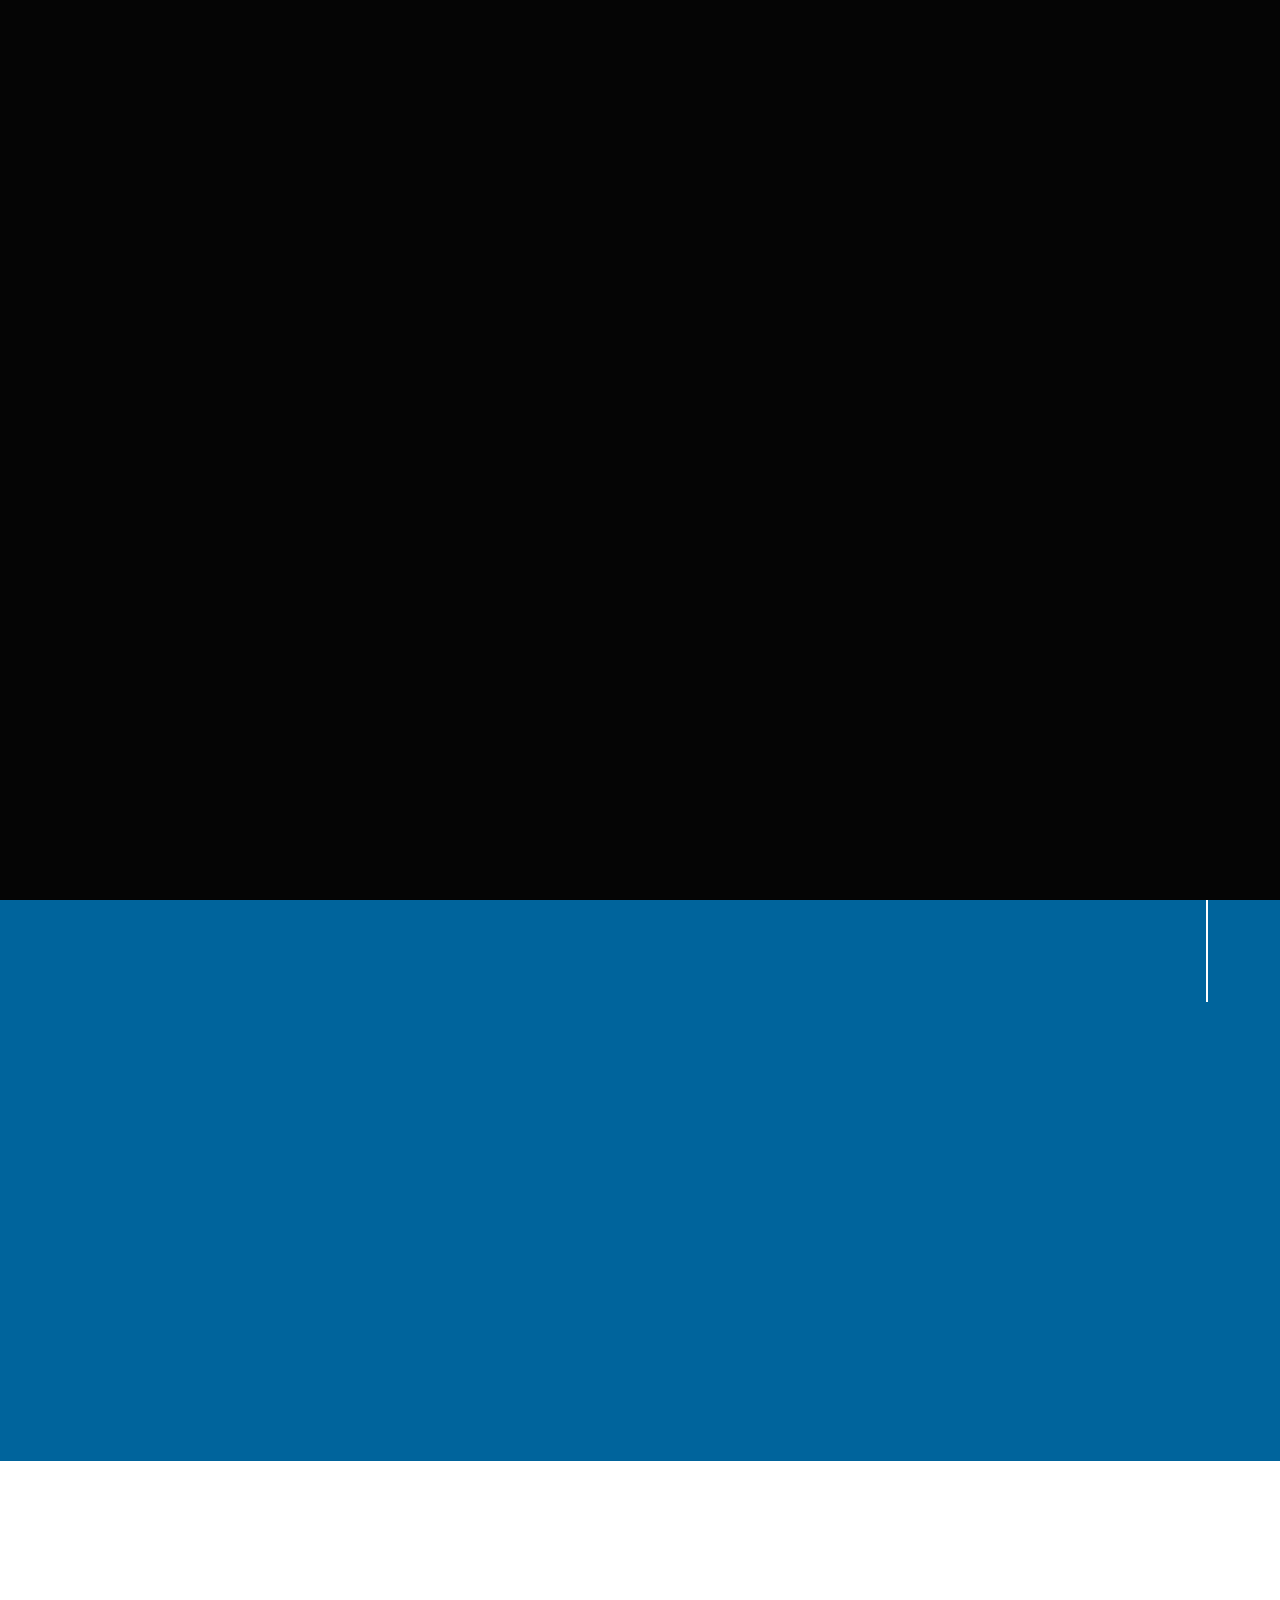
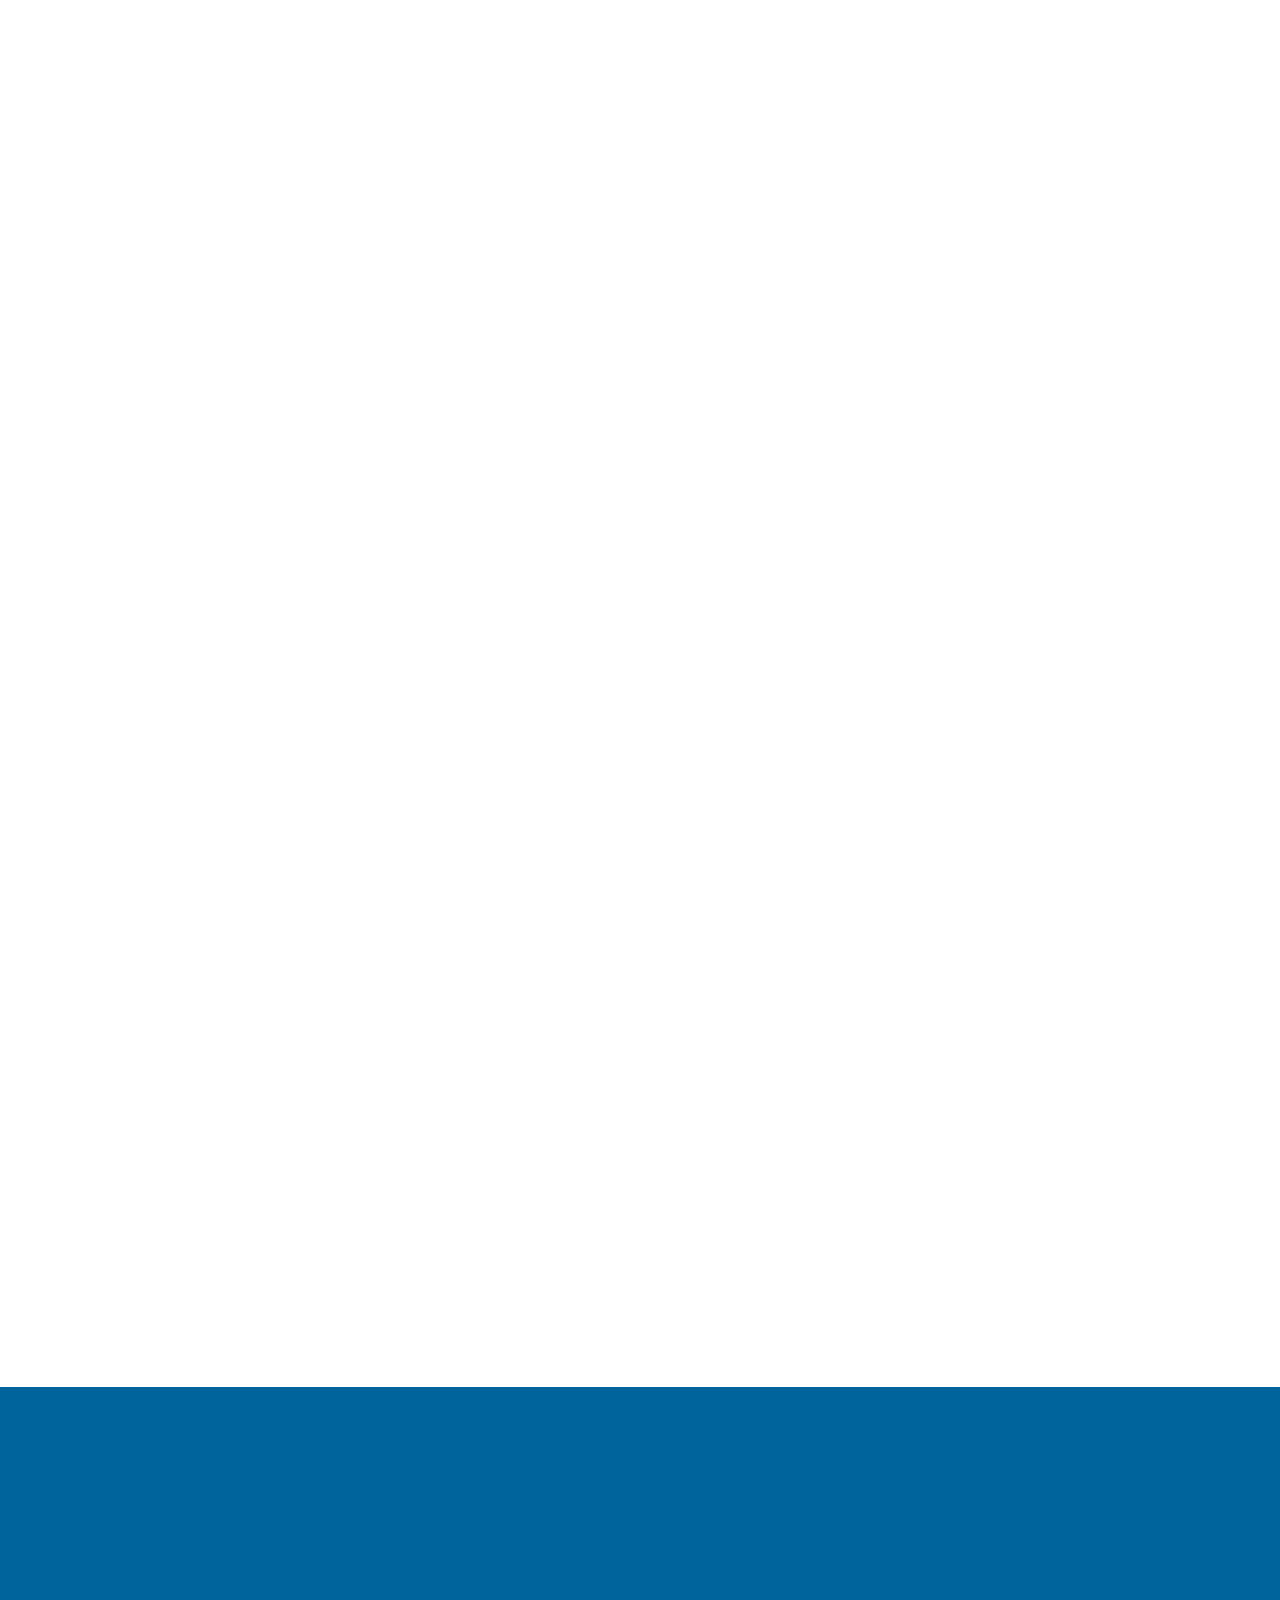
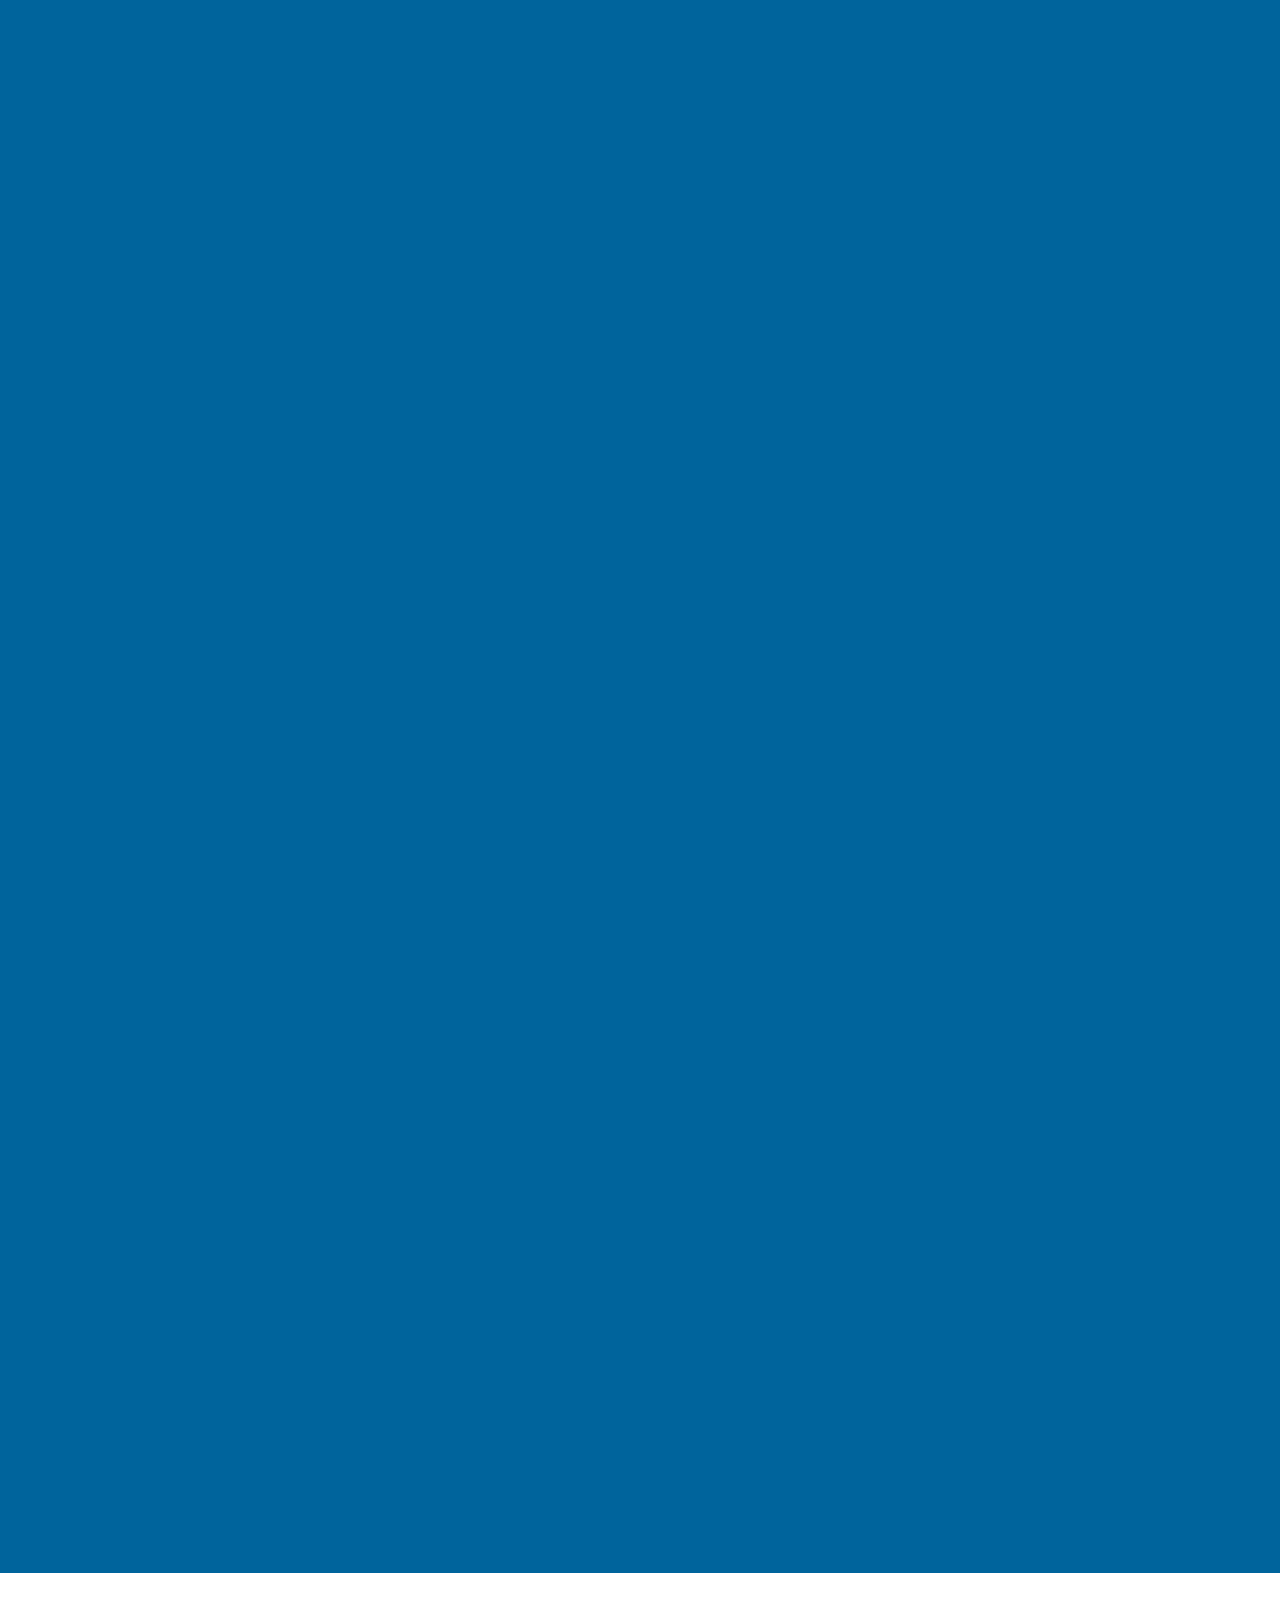
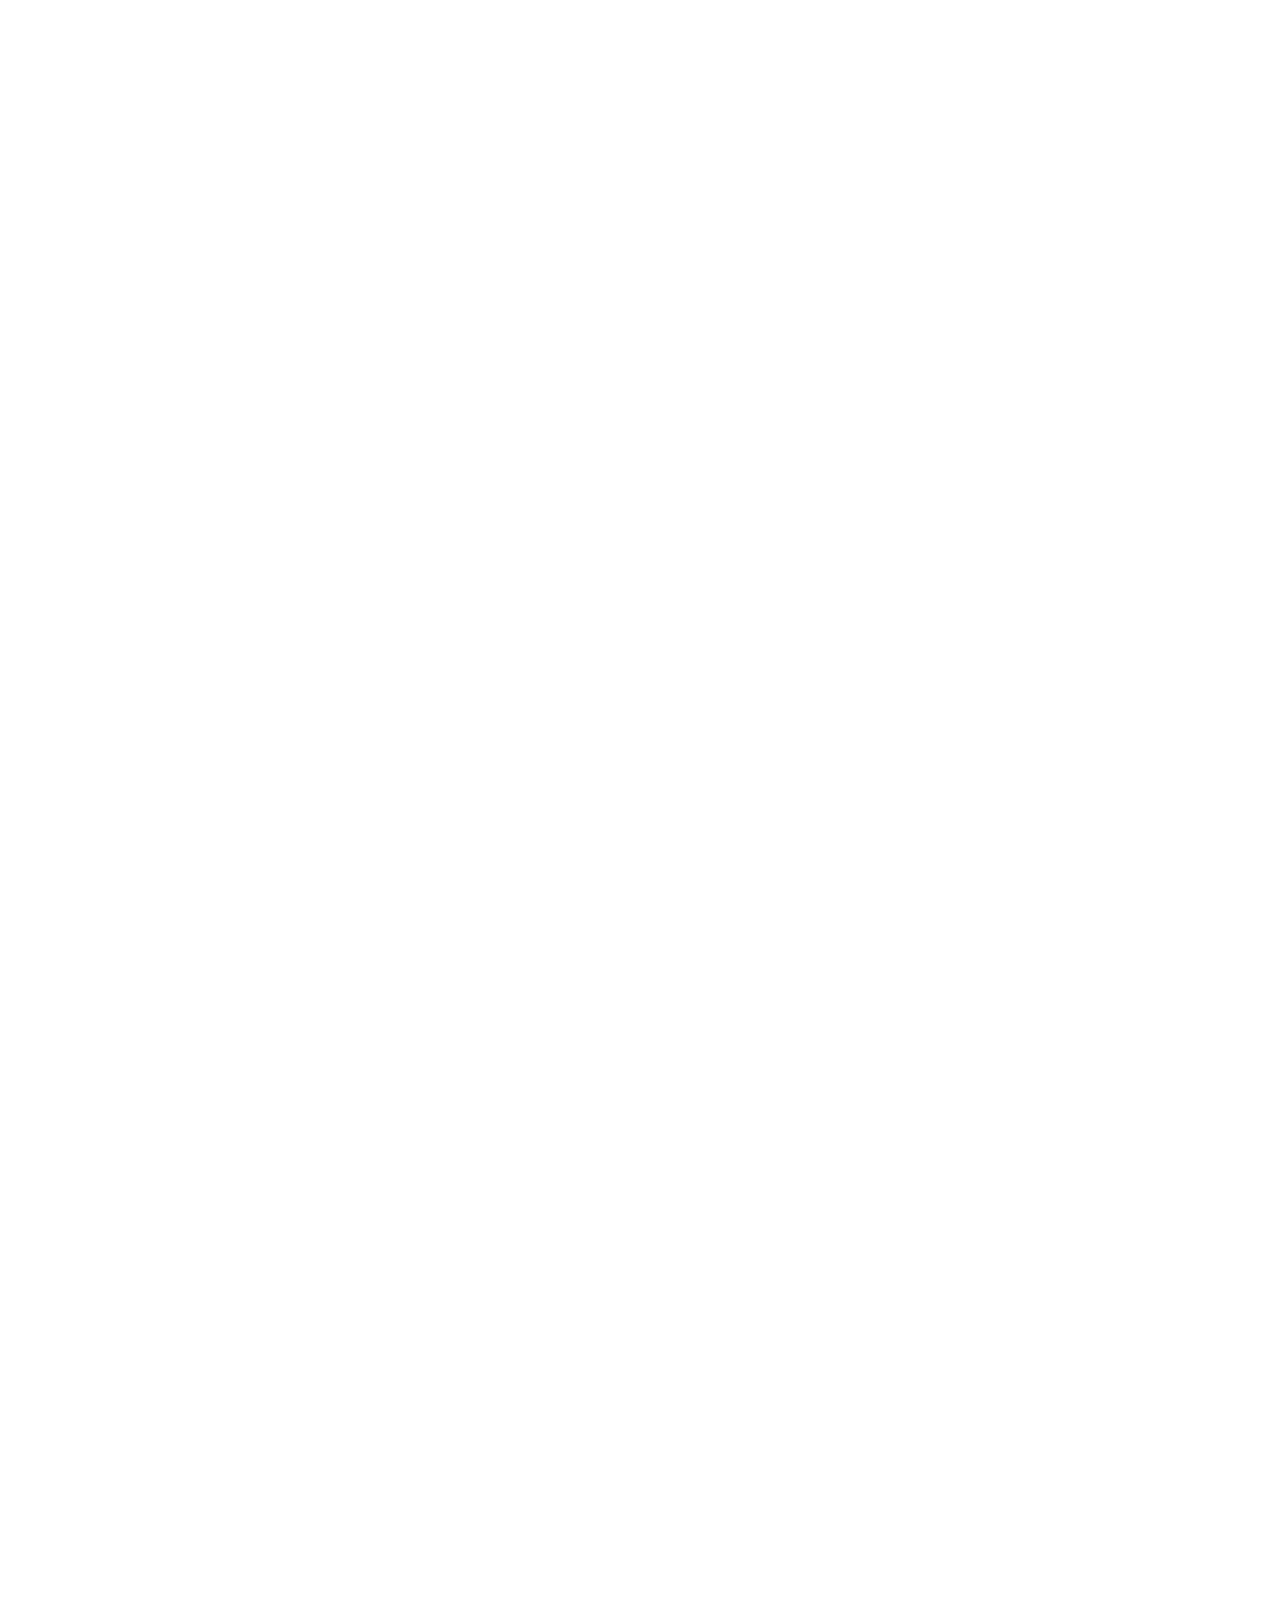
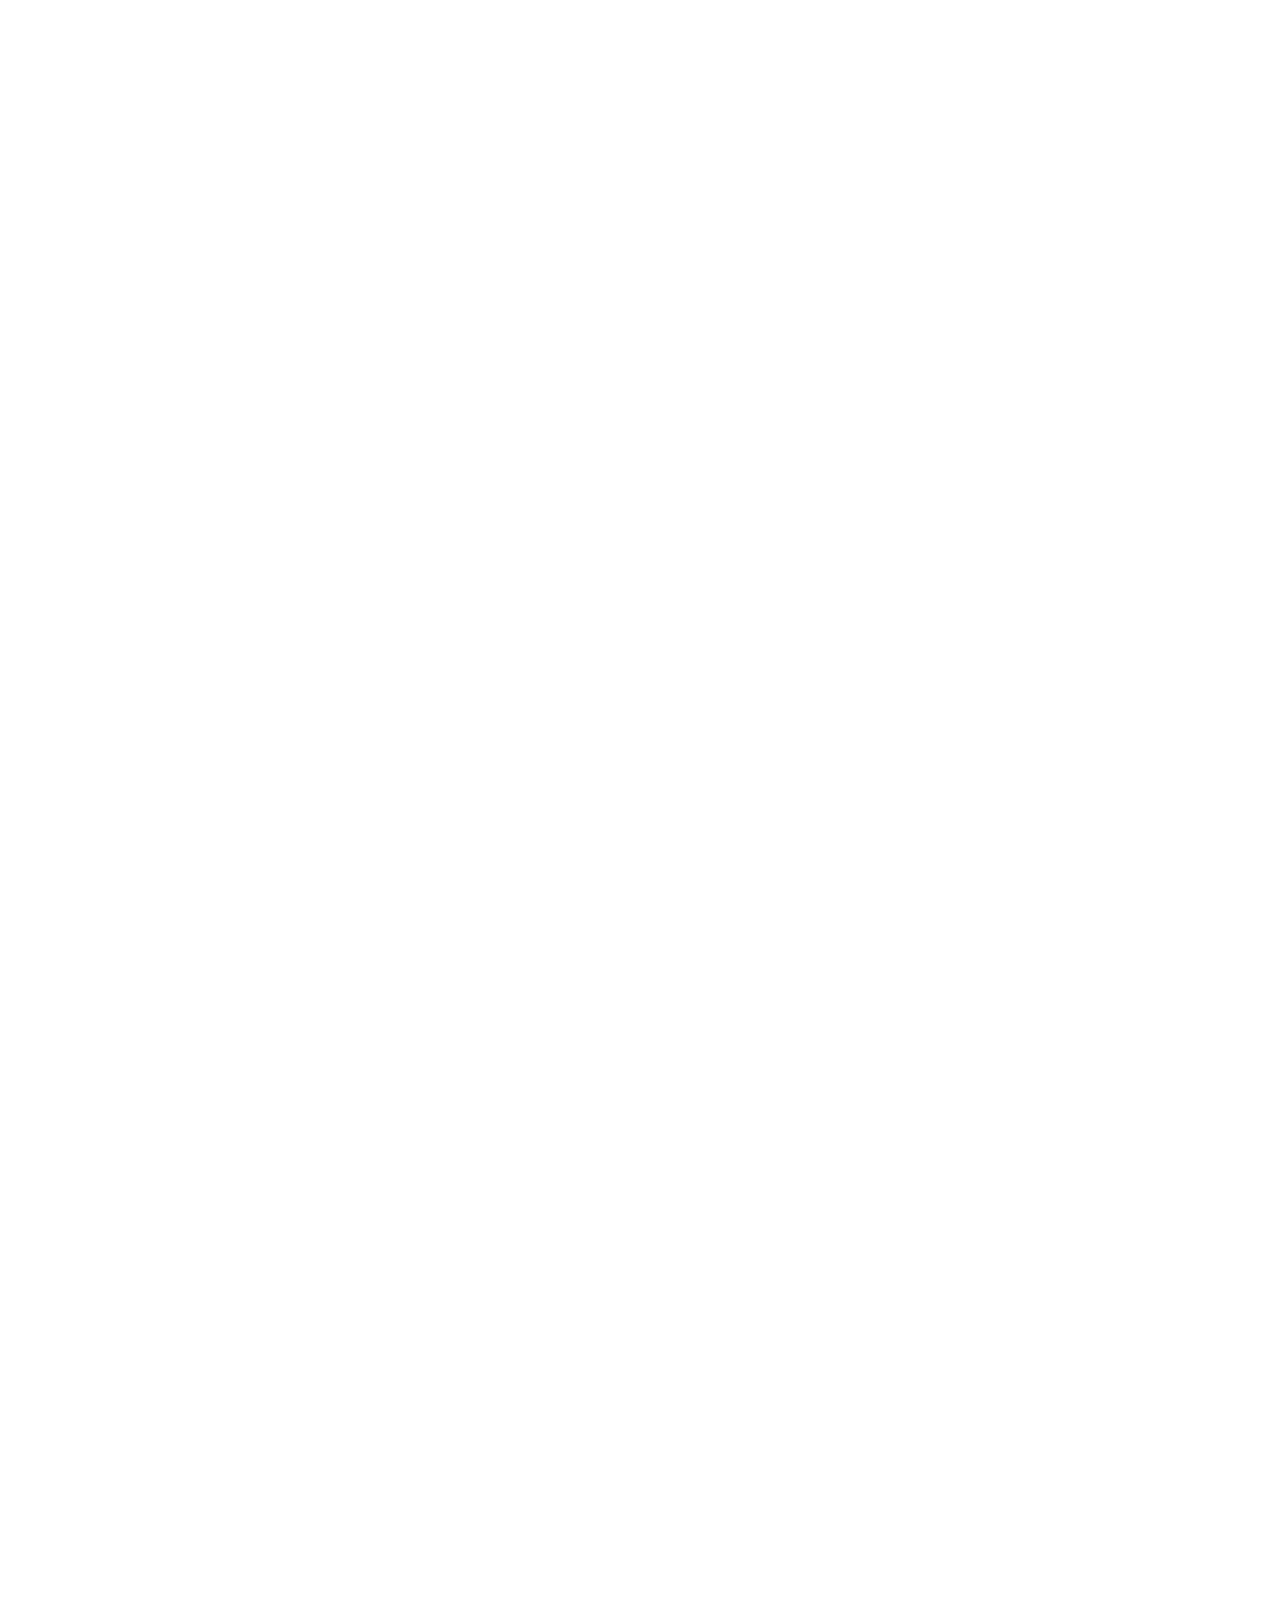
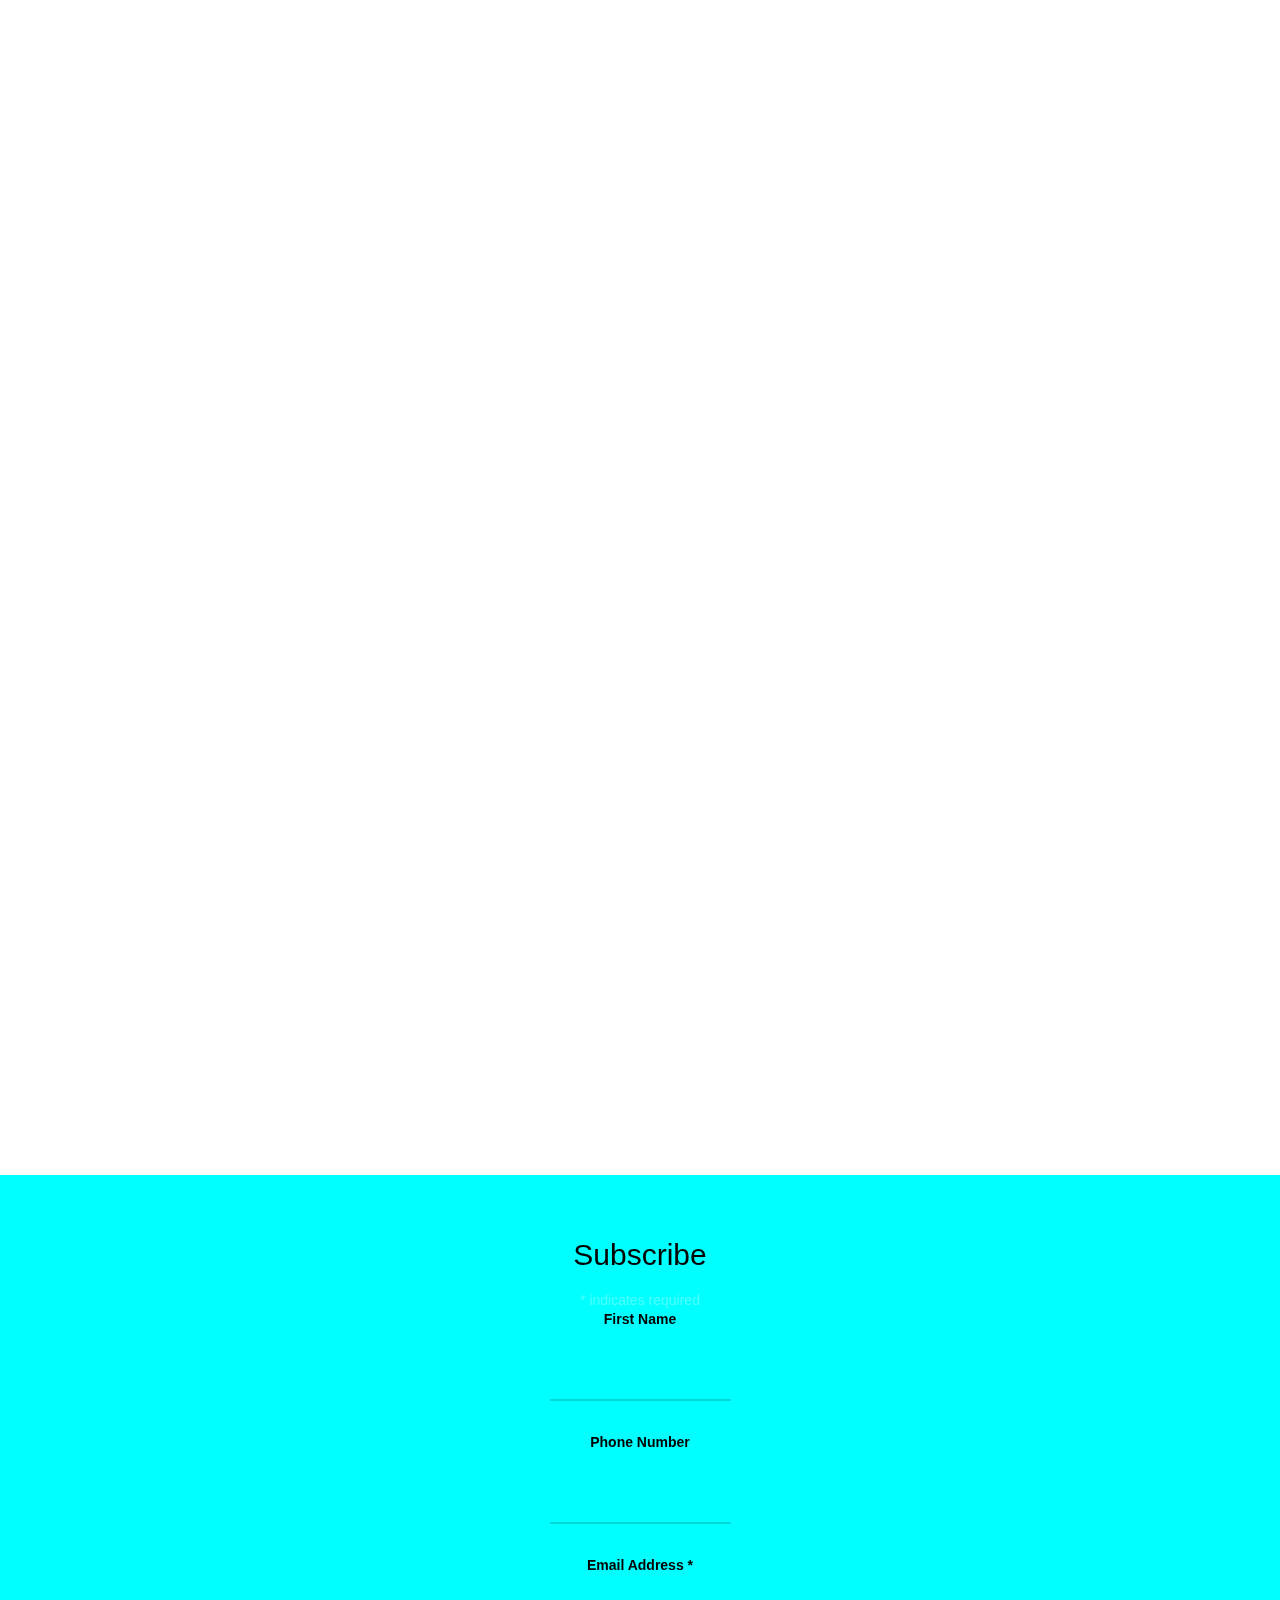
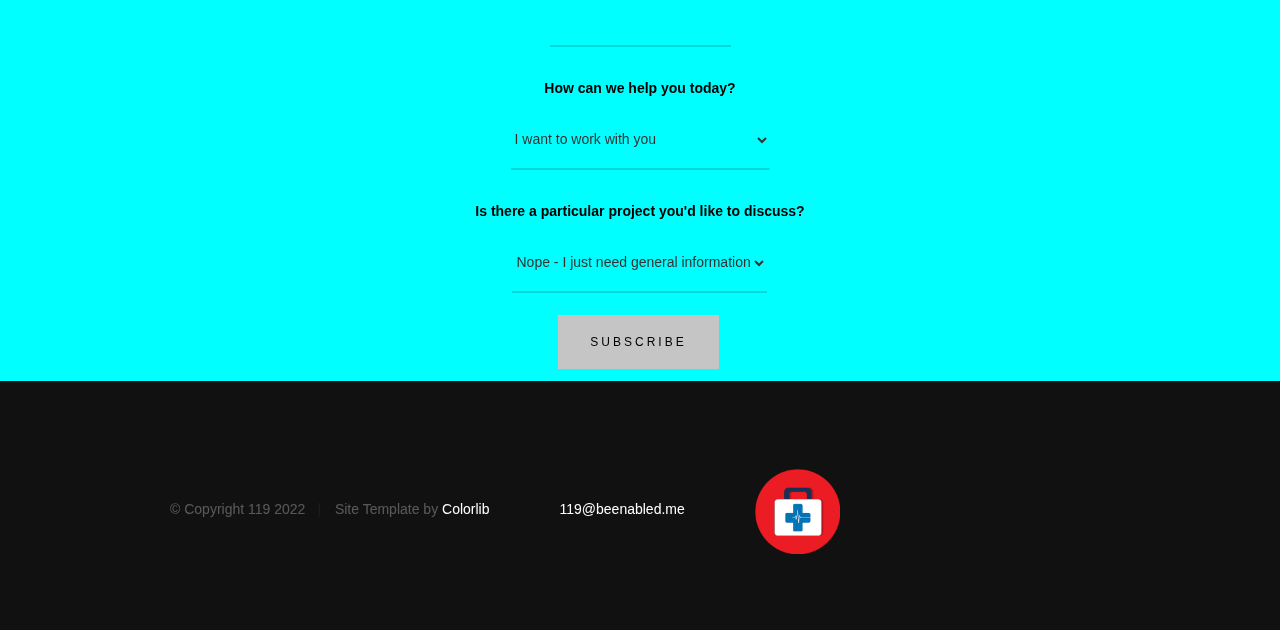
==== commit 3b0621a8: "temporary form testing" ====
--- a/index.html
+++ b/index.html
@@ -161,7 +161,7 @@
             <li>
                 <a href="#0"><i class="fa fa-instagram" aria-hidden="true"></i><span>Instagram</span></a>
             </li>
-        </ul>  -->
+        </ul>
         <!-- end home-social -->
 
     </section> <!-- end s-home -->
@@ -401,30 +401,73 @@
     ================================================== -->
     <footer>
 
-        <!-- <div class="row footer-main">
-
-            <div class="col-six tab-full left footer-desc">
-
-                <div class="footer-logo"></div>
-                
-
-            </div>
-
-            <div class="col-six tab-full right footer-subscribe">
-
-                <h4>Get Notified</h4>
-                <p></p>
-                <div class="subscribe-form">
-                    <form id="mc-form" class="group" novalidate="true">
-                        <input type="email" value="" name="EMAIL" class="email" id="mc-email" placeholder="Email Address" required="">
-                        <input type="submit" name="subscribe" value="Subscribe">
-                        <label for="mc-email" class="subscribe-message"></label>
-                    </form>
-                </div>
-
-            </div>
-
-        </div> --> <!-- end footer-main -->
+         <!-- Begin Mailchimp Signup Form -->
+<link href="//cdn-images.mailchimp.com/embedcode/classic-071822.css" rel="stylesheet" type="text/css">
+<style type="text/css">
+	#mc_embed_signup{background:#fff; clear:left; font:14px Helvetica,Arial,sans-serif;  width:600px;}
+	/* Add your own Mailchimp form style overrides in your site stylesheet or in this style block.
+	   We recommend moving this block and the preceding CSS link to the HEAD of your HTML file. */
+</style>
+<div id="mc_embed_signup">
+    <form action="https://beenabled.us4.list-manage.com/subscribe/post?u=f44db3e265496e0258a6a9627&amp;id=4aa7427f43&amp;f_id=0003eae9f0" method="post" id="mc-embedded-subscribe-form" name="mc-embedded-subscribe-form" class="validate" target="_blank" novalidate>
+        <div id="mc_embed_signup_scroll">
+        <h2>Subscribe</h2>
+        <div class="indicates-required"><span class="asterisk">*</span> indicates required</div>
+<div class="mc-field-group">
+	<label for="mce-FNAME">First Name </label>
+	<input type="text" value="" name="FNAME" class="" id="mce-FNAME">
+	<span id="mce-FNAME-HELPERTEXT" class="helper_text"></span>
+</div>
+<div class="mc-field-group size1of2">
+	<label for="mce-PHONE">Phone Number </label>
+	<input type="text" name="PHONE" class="" value="" id="mce-PHONE">
+	<span id="mce-PHONE-HELPERTEXT" class="helper_text"></span>
+
+</div>
+<div class="mc-field-group">
+	<label for="mce-EMAIL">Email Address  <span class="asterisk">*</span>
+</label>
+	<input type="email" value="" name="EMAIL" class="required email" id="mce-EMAIL" required>
+	<span id="mce-EMAIL-HELPERTEXT" class="helper_text"></span>
+</div>
+<div class="mc-field-group">
+	<label for="mce-MMERGE2">How can we help you today?</label>
+	<select name="MMERGE2" class="" id="mce-MMERGE2">
+	<option selected value="I want to work with you">I want to work with you</option>
+<option value="I want to learn more about the projects">I want to learn more about the projects</option>
+<option value="I need something else altogether">I need something else altogether</option>
+
+	</select>
+	<span id="mce-MMERGE2-HELPERTEXT" class="helper_text"></span>
+</div>
+<div class="mc-field-group">
+	<label for="mce-MMERGE3">Is there a particular project you'd like to discuss?</label>
+	<select name="MMERGE3" class="" id="mce-MMERGE3">
+	<option value="119">119</option>
+	<option selected value="Nope - I just need general information">Nope - I just need general information</option>
+<option value="Handicom">Handicom</option>
+<option value="Handicode">Handicode</option>
+<option value="Consulting">Consulting</option>
+
+
+	</select>
+	<span id="mce-MMERGE3-HELPERTEXT" class="helper_text"></span>
+</div>
+	<div id="mce-responses" class="clear foot">
+		<div class="response" id="mce-error-response" style="display:none"></div>
+		<div class="response" id="mce-success-response" style="display:none"></div>
+	</div>    <!-- real people should not fill this in and expect good things - do not remove this or risk form bot signups-->
+    <div style="position: absolute; left: -5000px;" aria-hidden="true"><input type="text" name="b_f44db3e265496e0258a6a9627_4aa7427f43" tabindex="-1" value=""></div>
+        <div class="optionalParent">
+            <div class="clear foot">
+                <input type="submit" value="Subscribe" name="subscribe" id="mc-embedded-subscribe" class="button">
+            </div>
+        </div>
+    </div>
+</form>
+</div>
+<script type='text/javascript' src='//s3.amazonaws.com/downloads.mailchimp.com/js/mc-validate.js'></script><script type='text/javascript'>(function($) {window.fnames = new Array(); window.ftypes = new Array();fnames[0]='EMAIL';ftypes[0]='email';fnames[1]='FNAME';ftypes[1]='text';fnames[4]='PHONE';ftypes[4]='phone';fnames[2]='MMERGE2';ftypes[2]='dropdown';fnames[3]='MMERGE3';ftypes[3]='dropdown';}(jQuery));var $mcj = jQuery.noConflict(true);</script>
+<!--End mc_embed_signup-->  <!-- end footer-main -->
 
         <div class="row footer-bottom align-middle">
             <div class="col-6" style="padding-top: 60px;">
@@ -526,4 +569,4 @@
 
 </body>
 
-</html>+</html>
--- a/css/base.css
+++ b/css/base.css
@@ -925,4 +925,22 @@
 }
 
 
-/*# sourceMappingURL=base.css.map */+#mc_embed_signup_scroll {
+    background-color: #00ffff;
+    width: 100vw;
+    display: flex;
+    flex-direction: column;
+    align-items: center;
+ }
+
+#mce-MMERGE3 {
+    margin: 0 auto;
+    margin-bottom: 22px;
+}
+
+footer {
+
+}
+
+
+/*# sourceMappingURL=base.css.map */
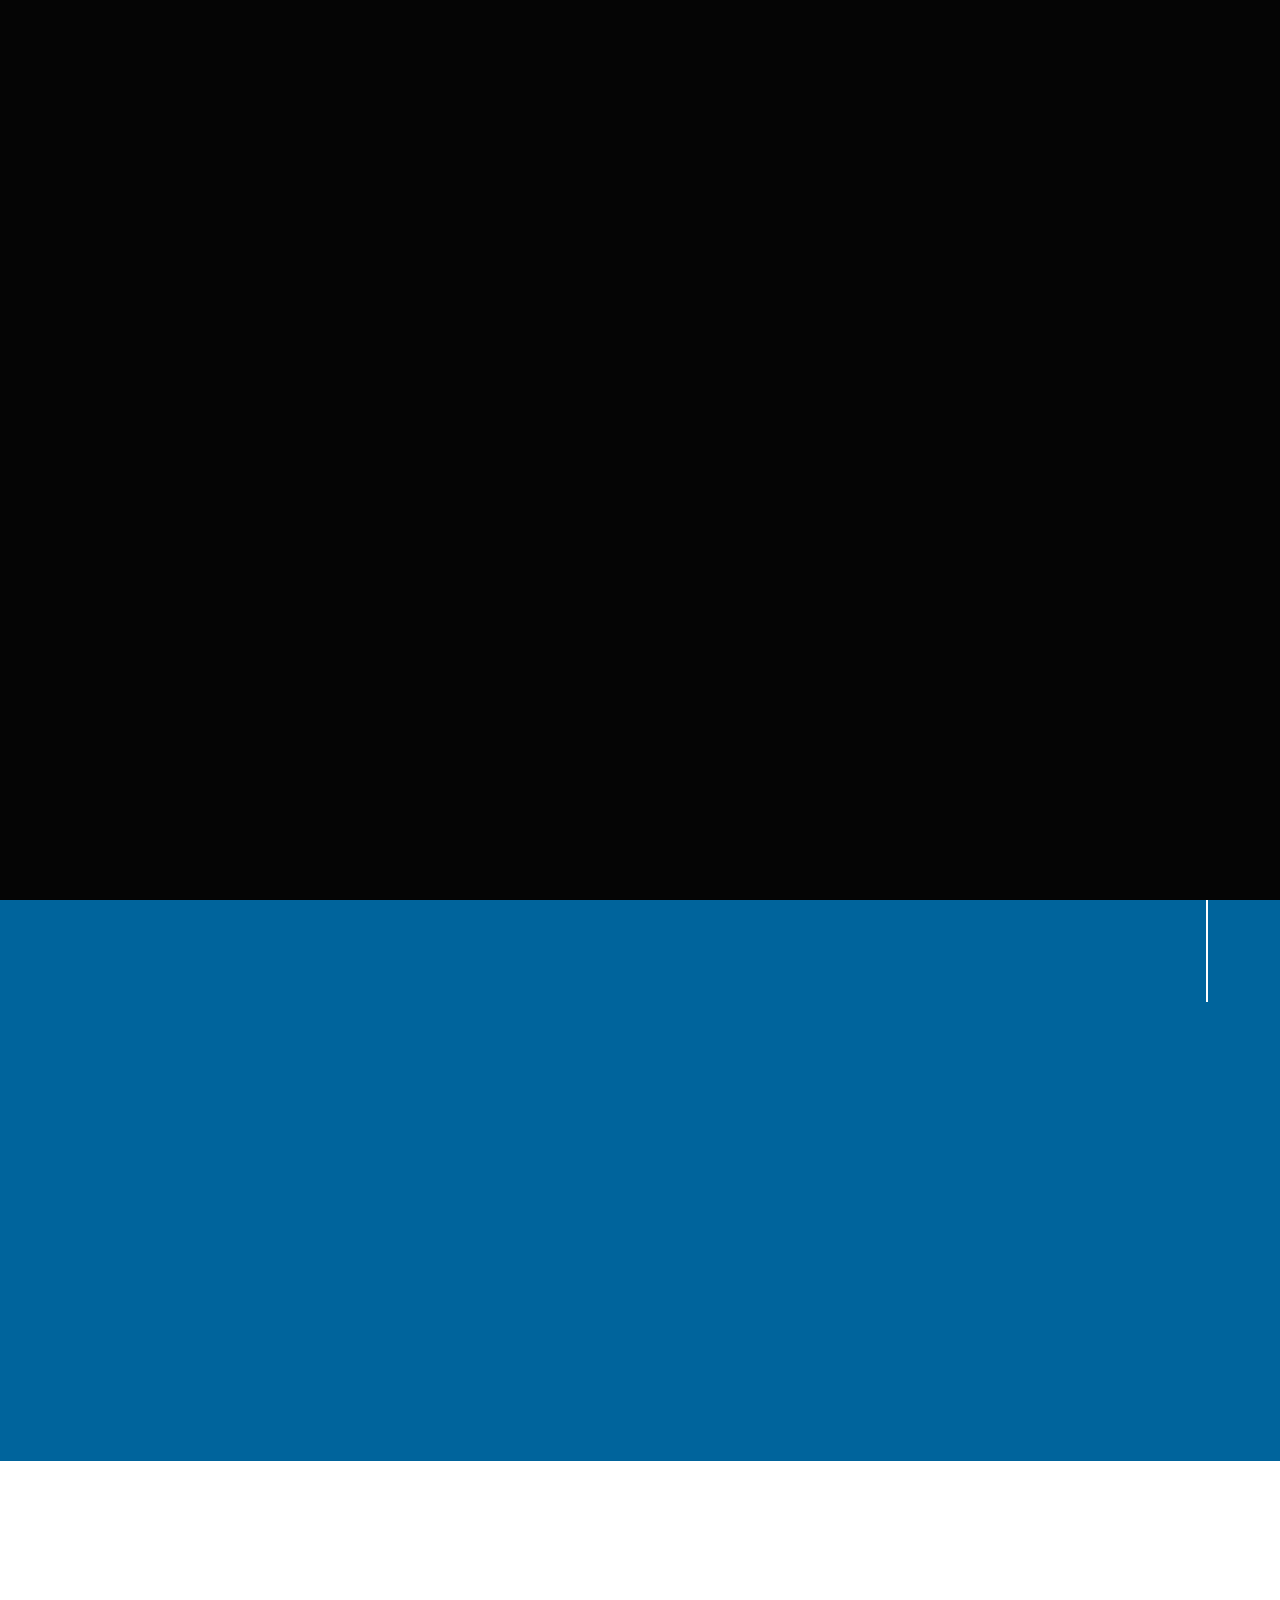
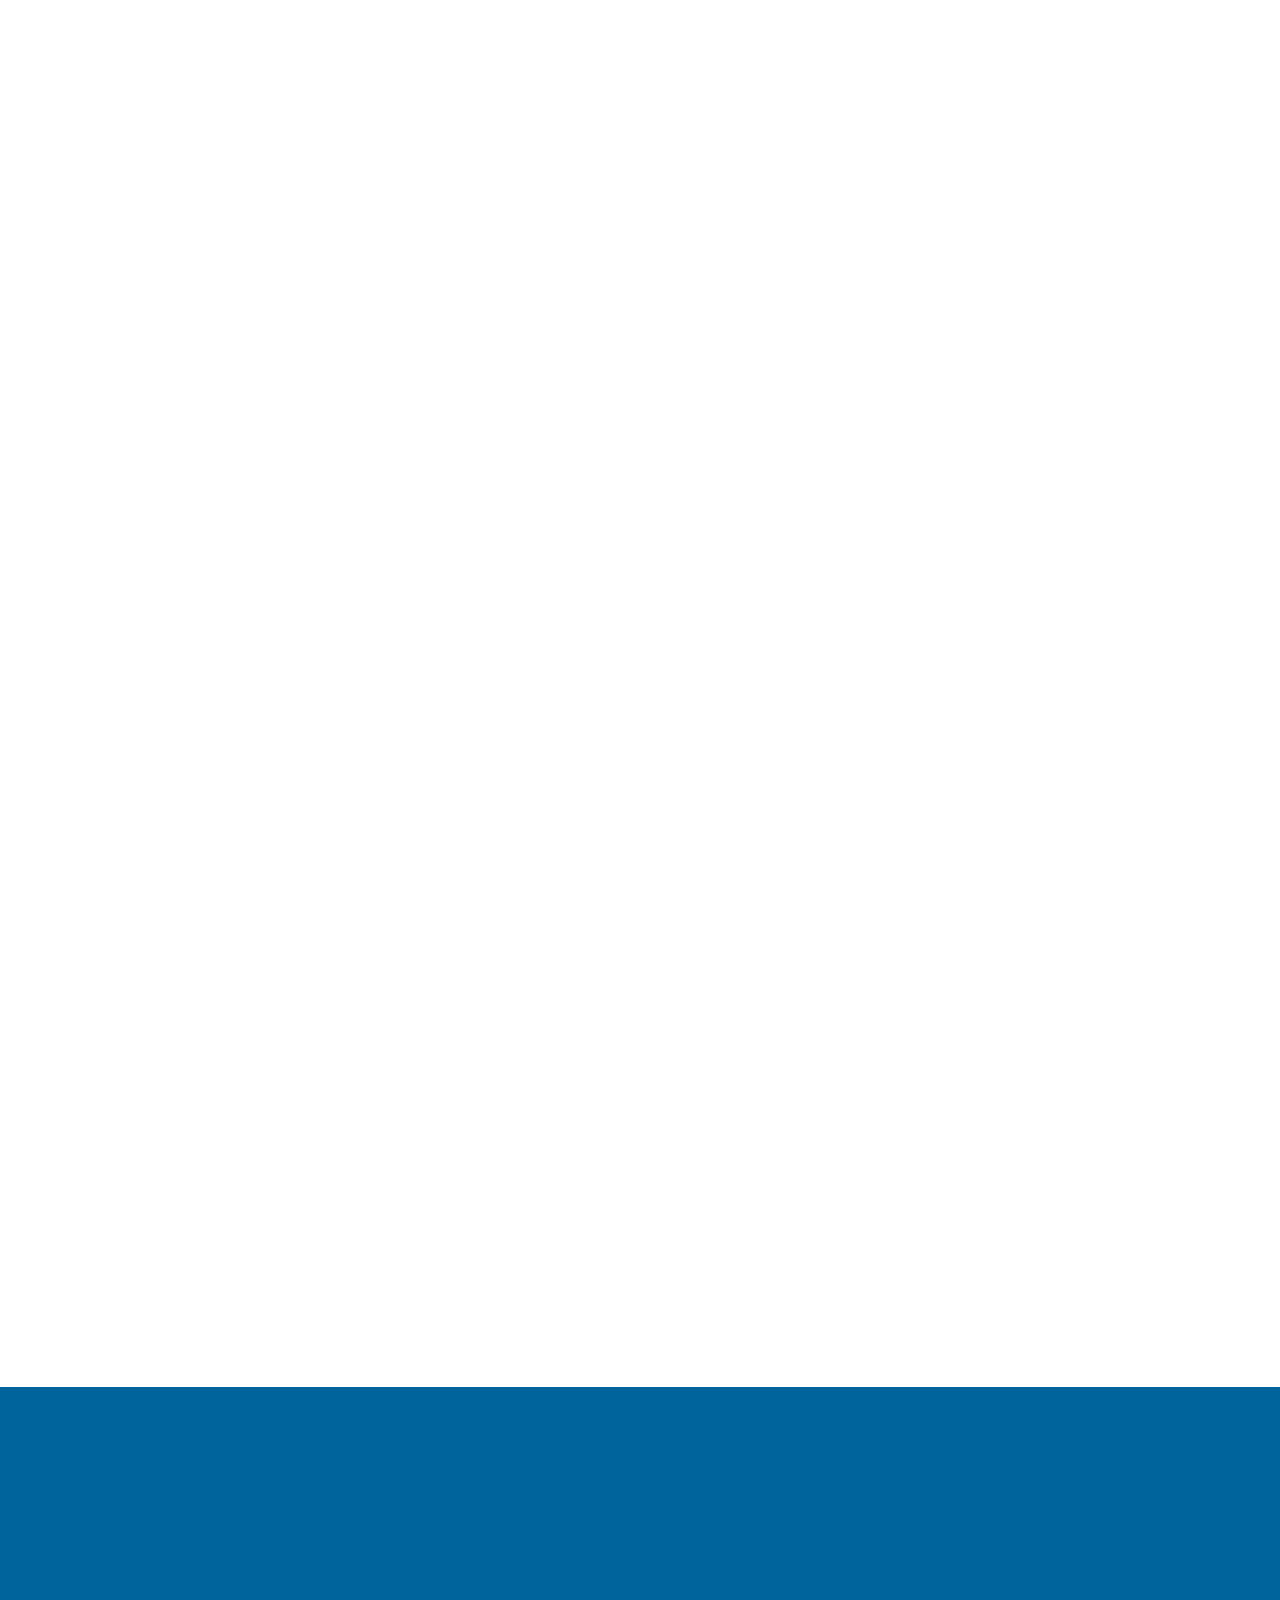
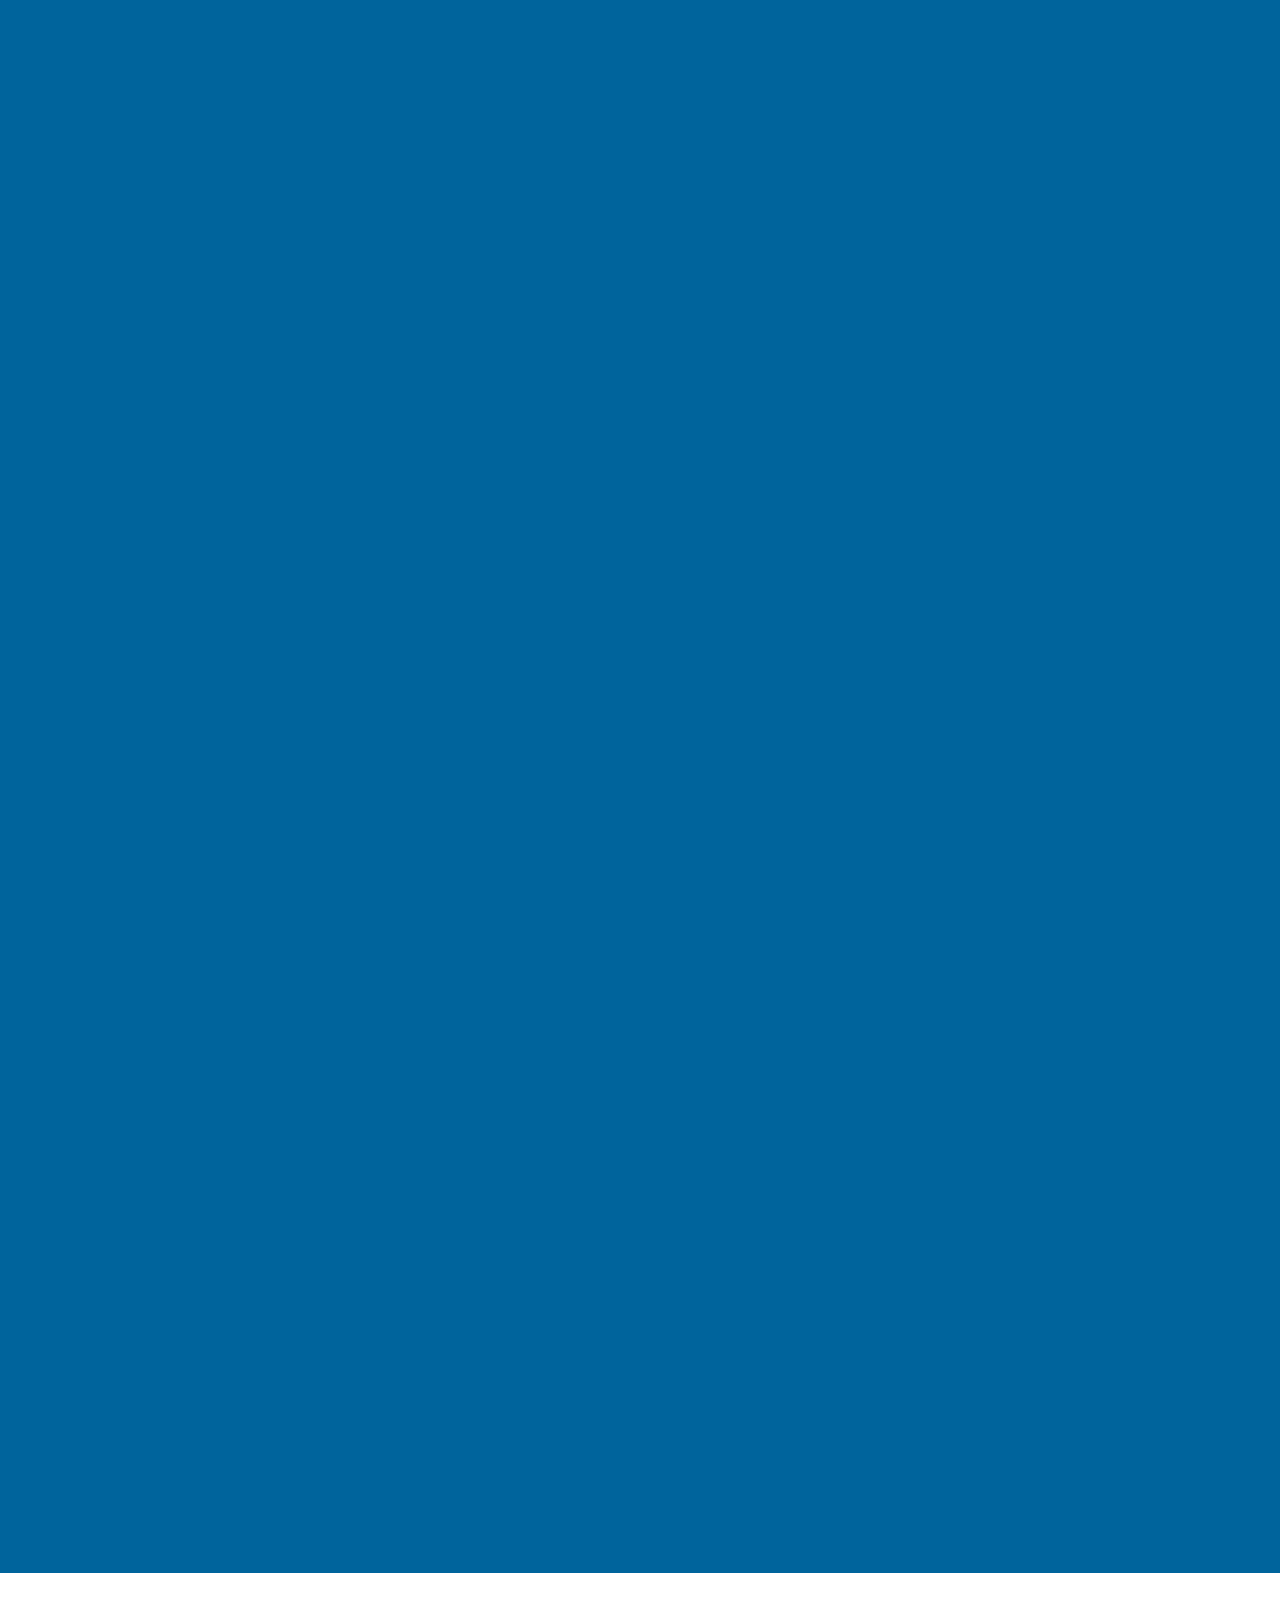
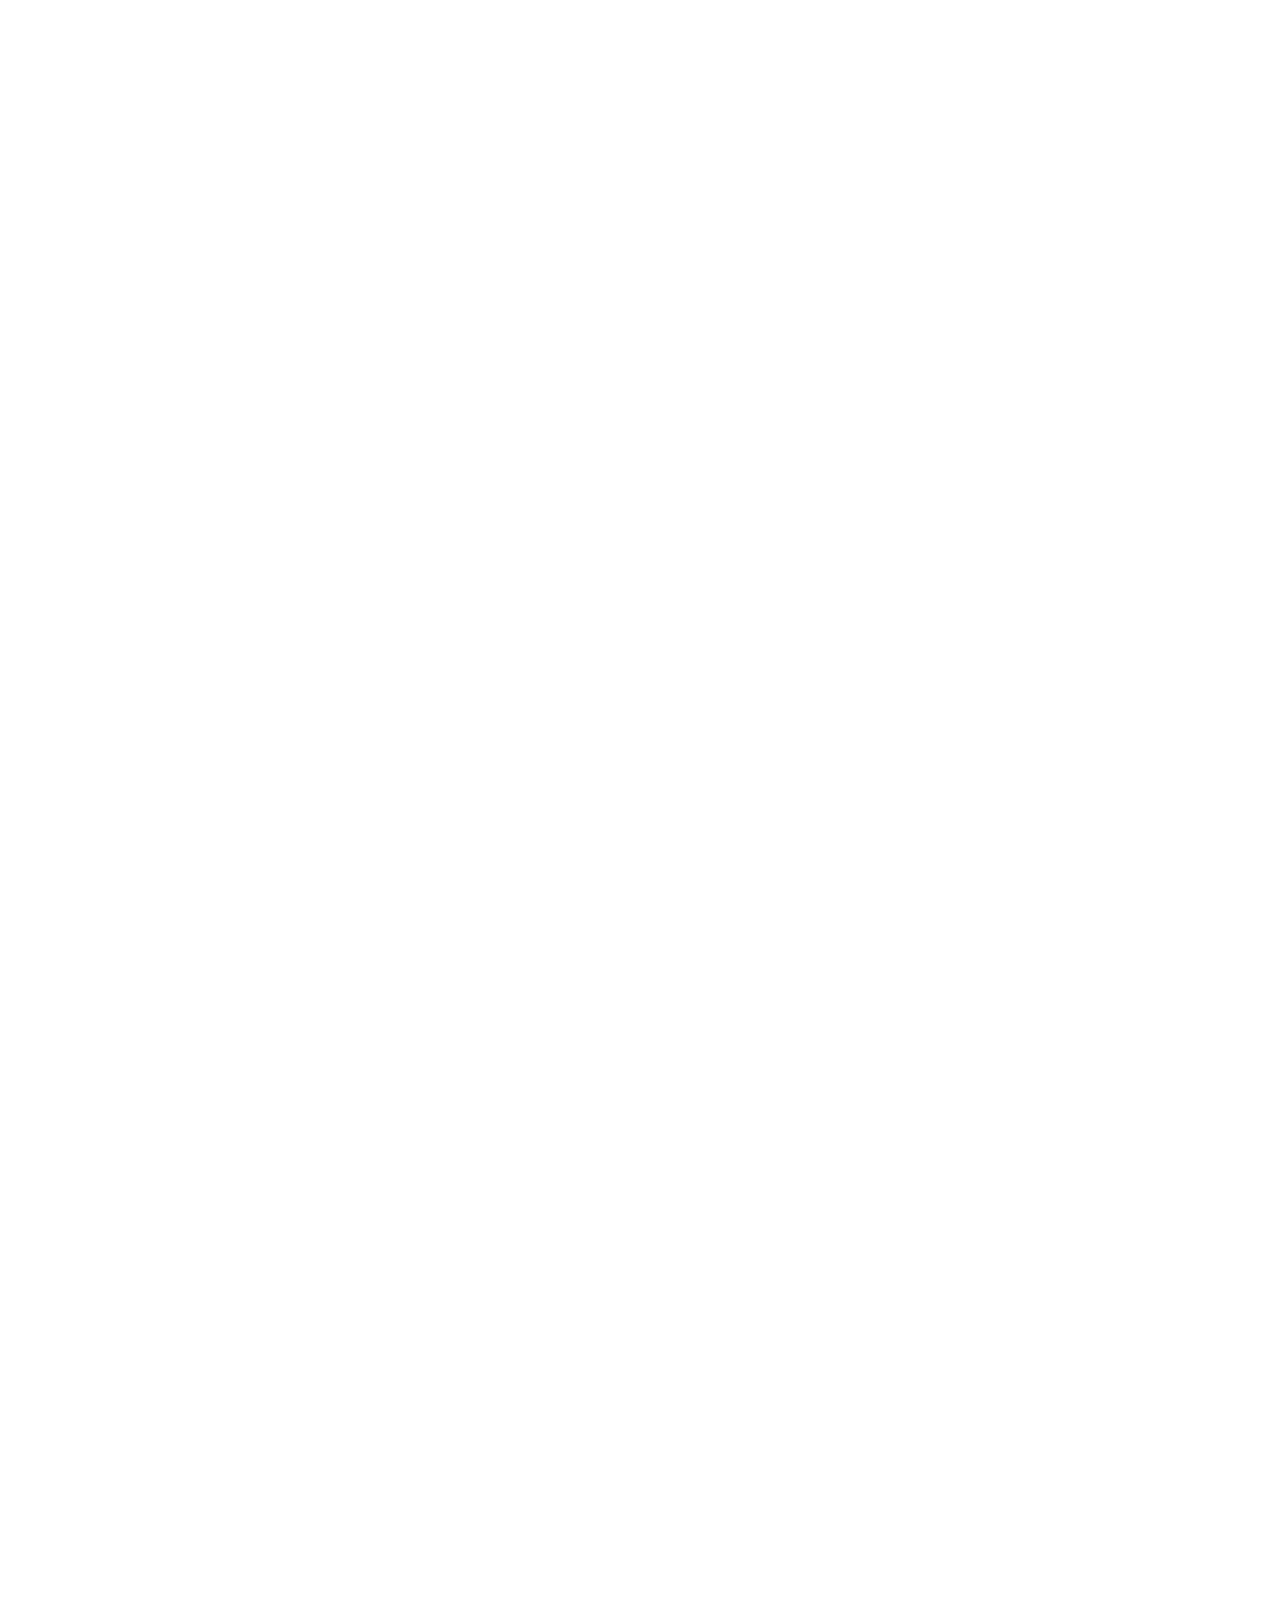
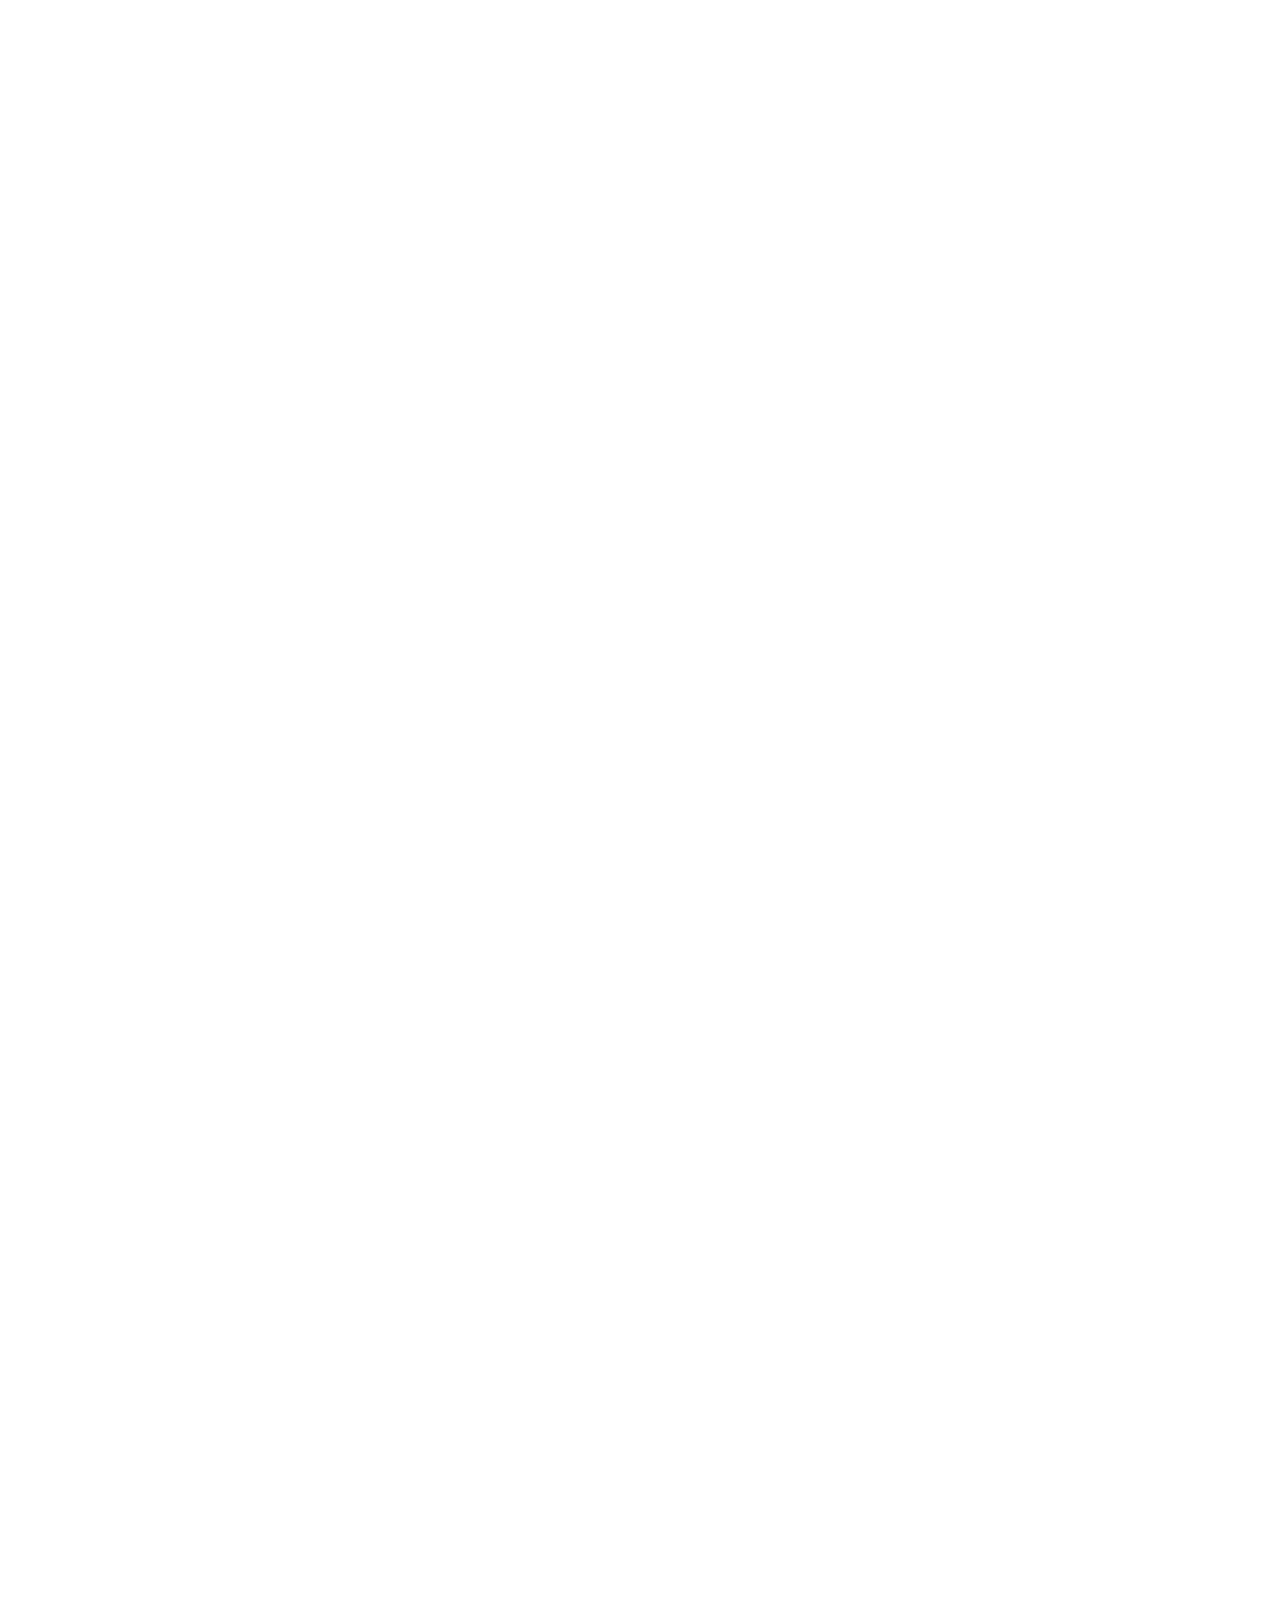
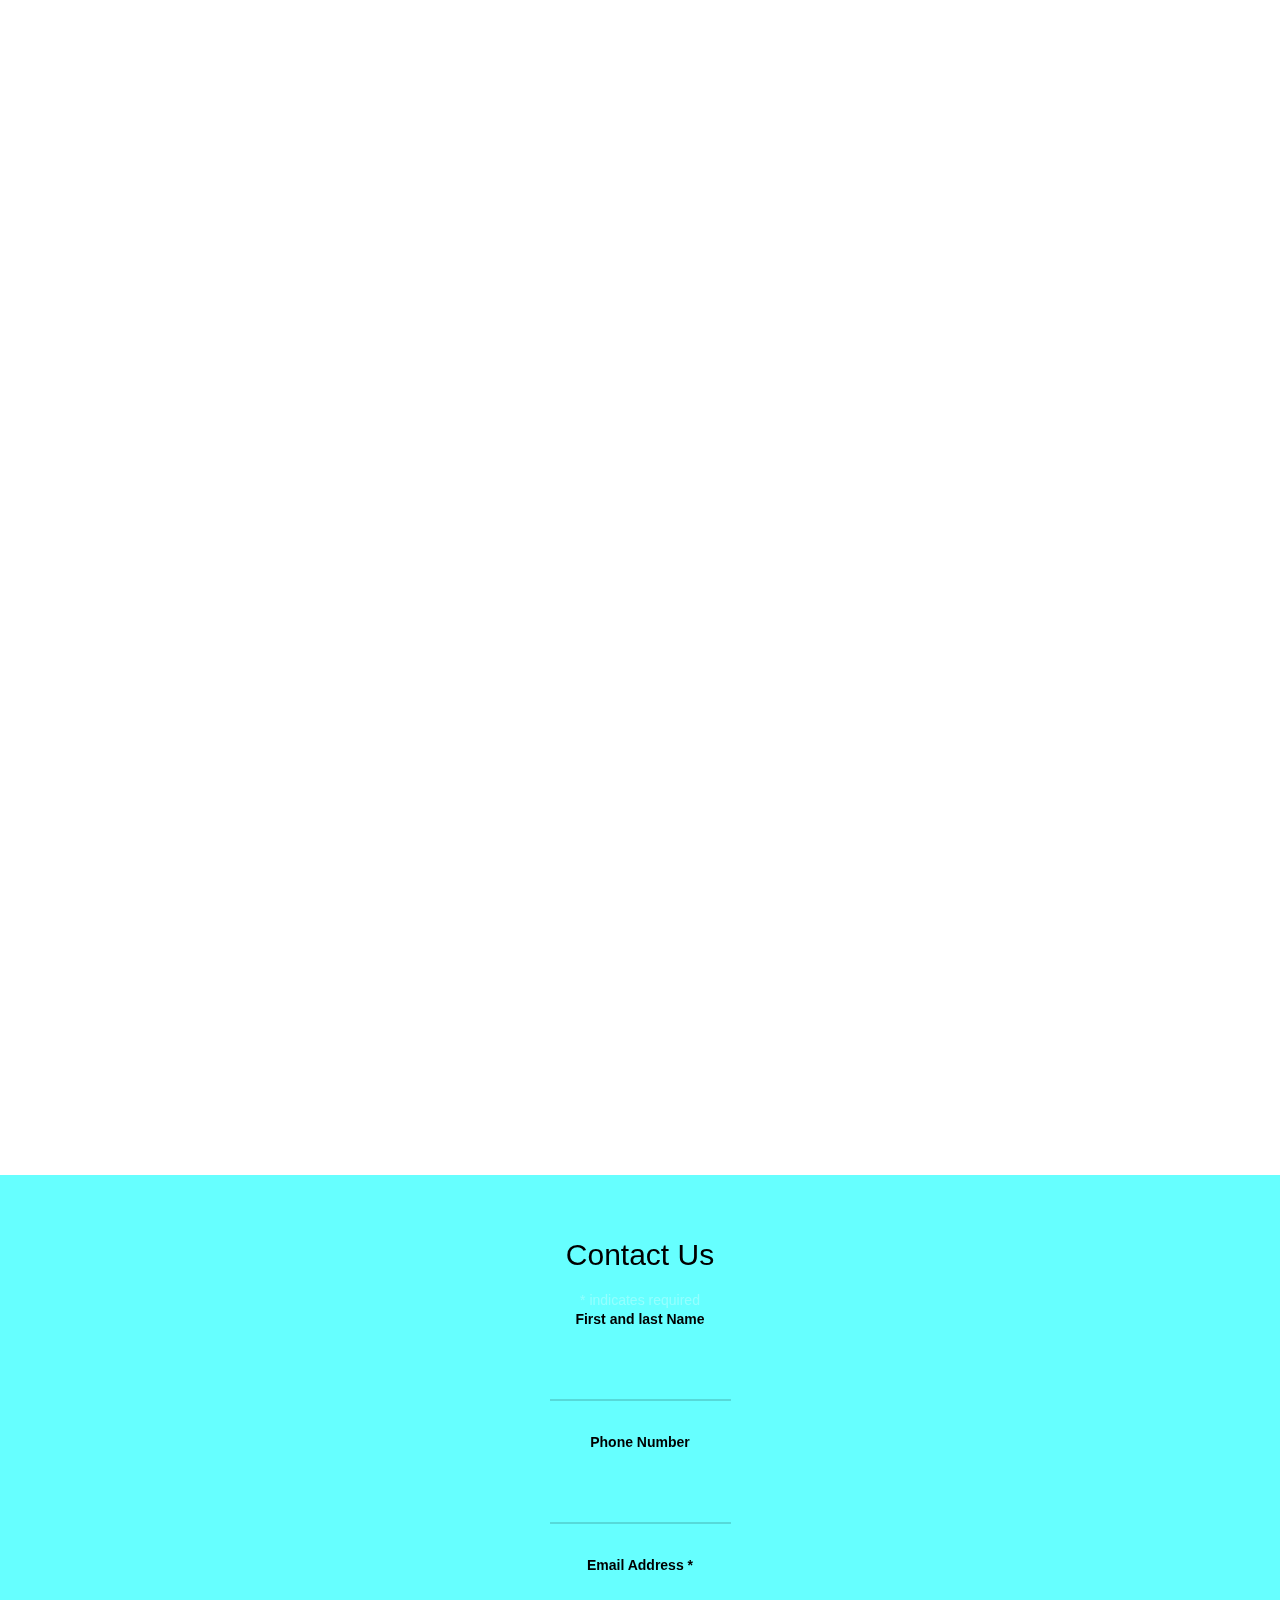
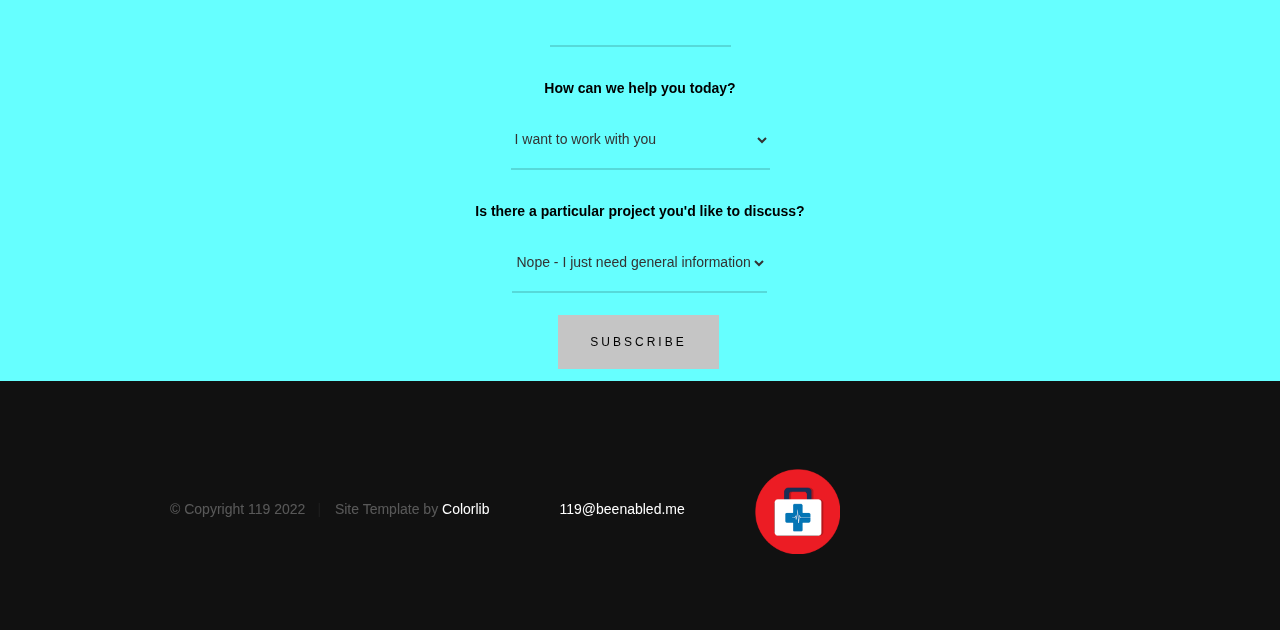
==== commit c4ce5c90: "testing in page css" ====
--- a/index.html
+++ b/index.html
@@ -38,7 +38,20 @@
     <link rel="manifest" href="/site.webmanifest">
     <!-- Bootstrap
     ====================================================-->
-    
+    <style>
+        #mc_embed_signup_scroll {
+    background-color: #66ffff;
+    width: 100vw !important;
+    display: flex !important;
+    flex-direction: column !important;
+    align-items: center !important;
+ }
+
+#mce-MMERGE3 {
+    margin: 0 auto !important;
+    margin-bottom: 22px !important;
+}
+    </style>
 </head>
 
 <body id="top">
@@ -411,10 +424,10 @@
 <div id="mc_embed_signup">
     <form action="https://beenabled.us4.list-manage.com/subscribe/post?u=f44db3e265496e0258a6a9627&amp;id=4aa7427f43&amp;f_id=0003eae9f0" method="post" id="mc-embedded-subscribe-form" name="mc-embedded-subscribe-form" class="validate" target="_blank" novalidate>
         <div id="mc_embed_signup_scroll">
-        <h2>Subscribe</h2>
+        <h2>Contact Us</h2>
         <div class="indicates-required"><span class="asterisk">*</span> indicates required</div>
 <div class="mc-field-group">
-	<label for="mce-FNAME">First Name </label>
+	<label for="mce-FNAME">First and last Name </label>
 	<input type="text" value="" name="FNAME" class="" id="mce-FNAME">
 	<span id="mce-FNAME-HELPERTEXT" class="helper_text"></span>
 </div>
--- a/css/base.css
+++ b/css/base.css
@@ -926,11 +926,11 @@
 
 
 #mc_embed_signup_scroll {
-    background-color: #00ffff;
-    width: 100vw;
-    display: flex;
-    flex-direction: column;
-    align-items: center;
+    background-color: #66ffff;
+    width: 100vw !important;
+    display: flex !important;
+    flex-direction: column !important;
+    align-items: center !important;
  }
 
 #mce-MMERGE3 {
@@ -938,9 +938,5 @@
     margin-bottom: 22px;
 }
 
-footer {
-
-}
-
 
 /*# sourceMappingURL=base.css.map */
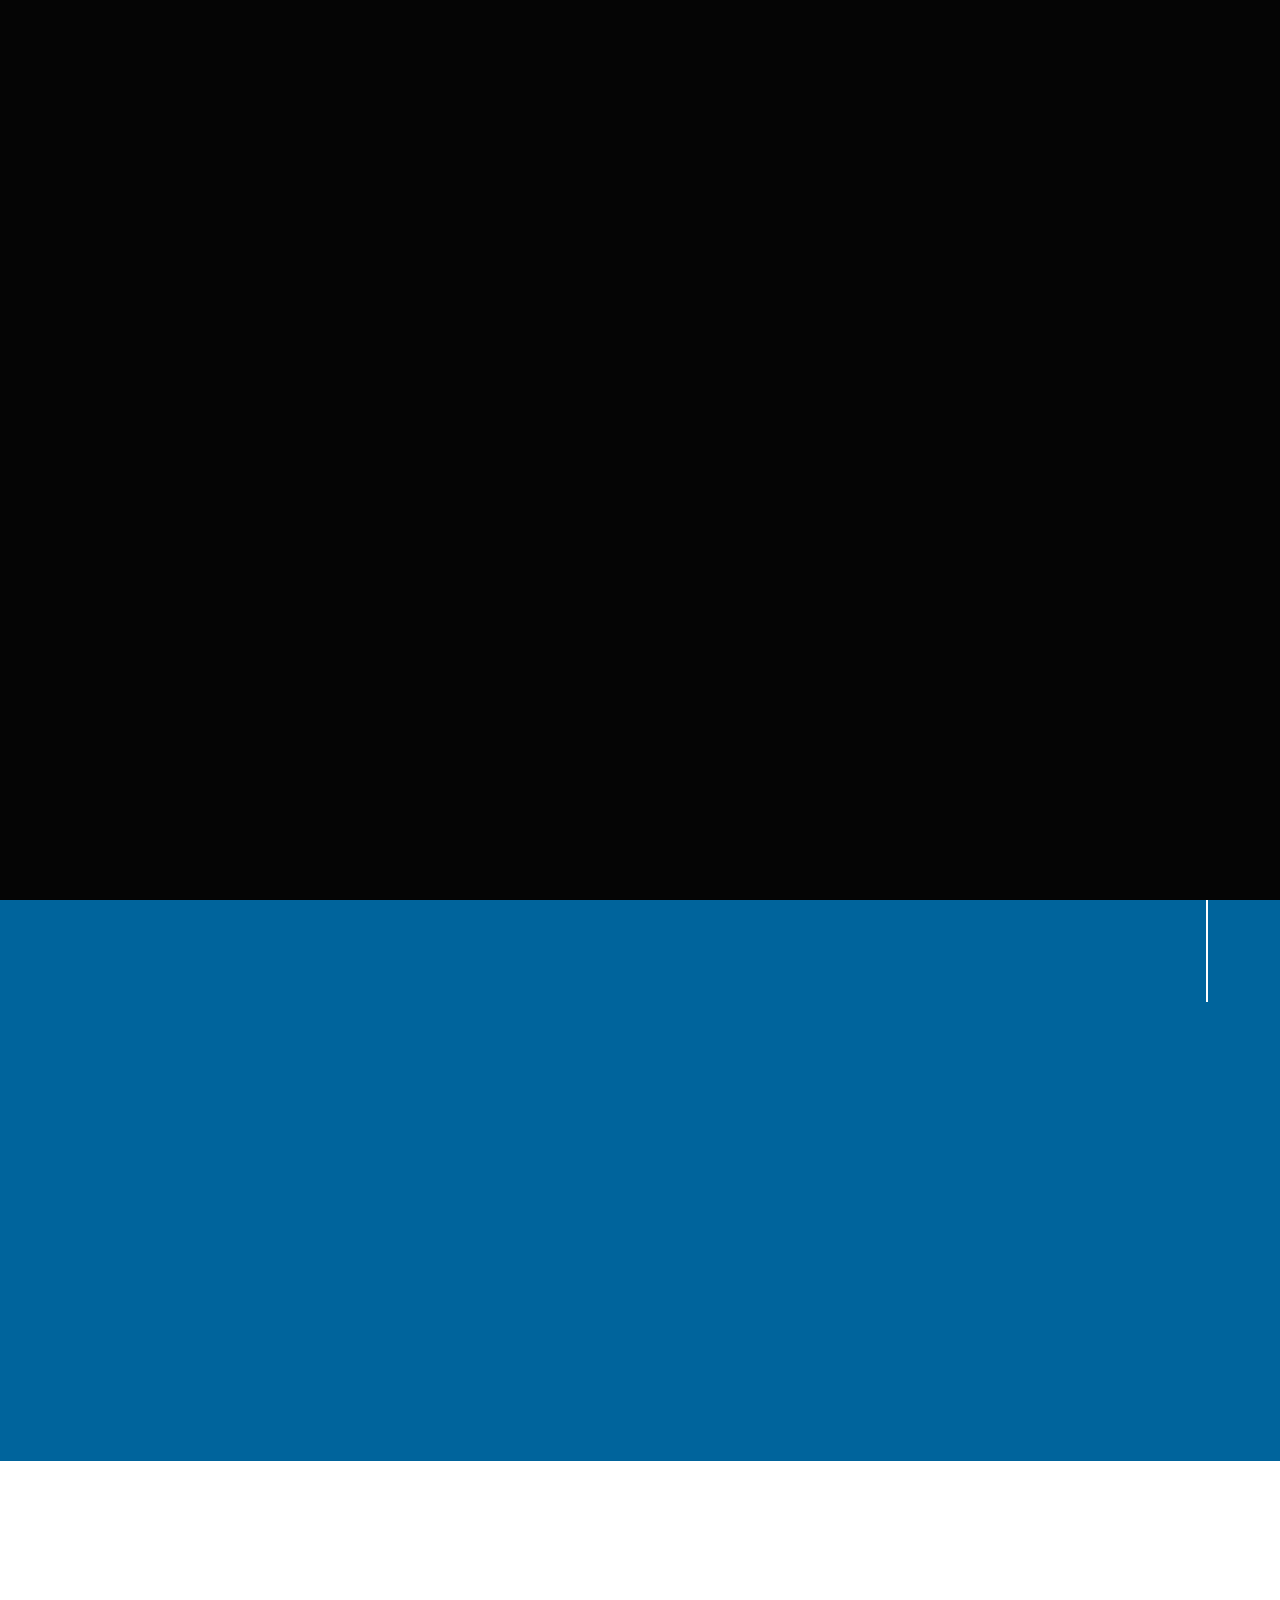
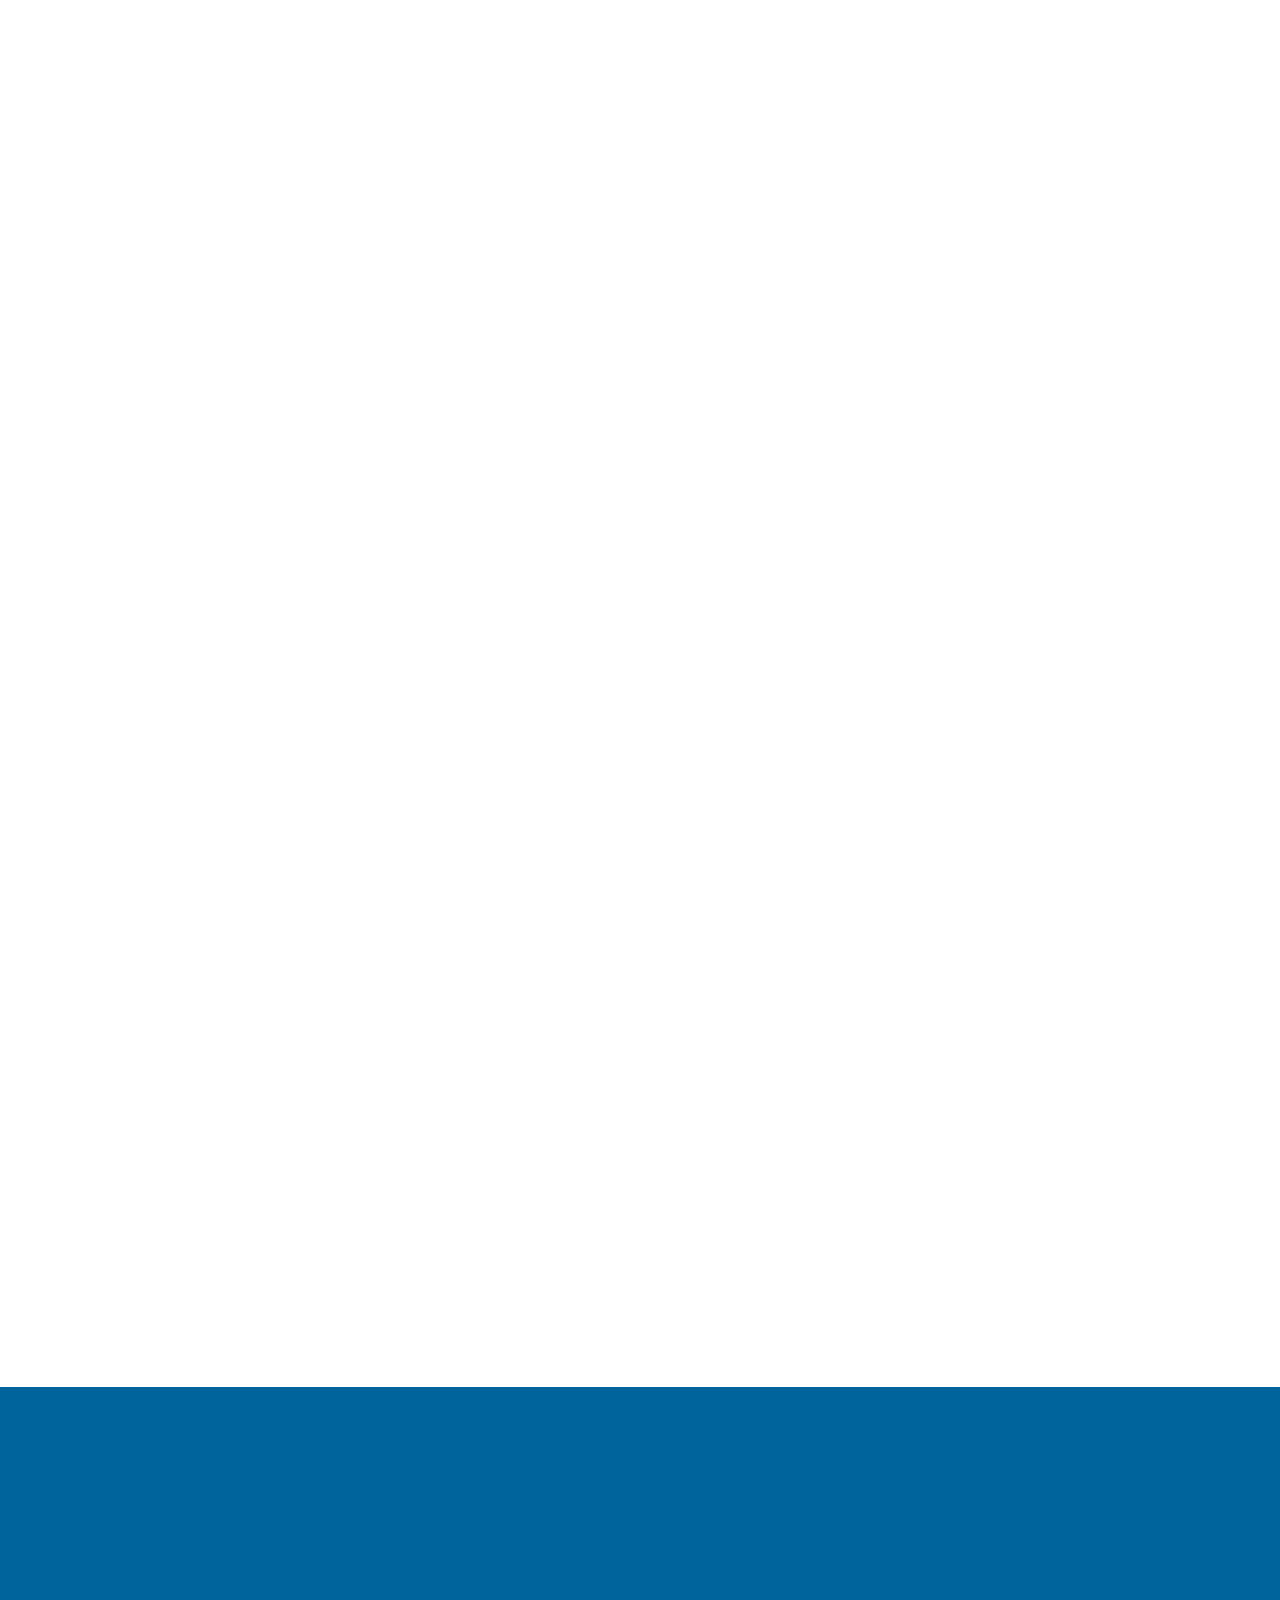
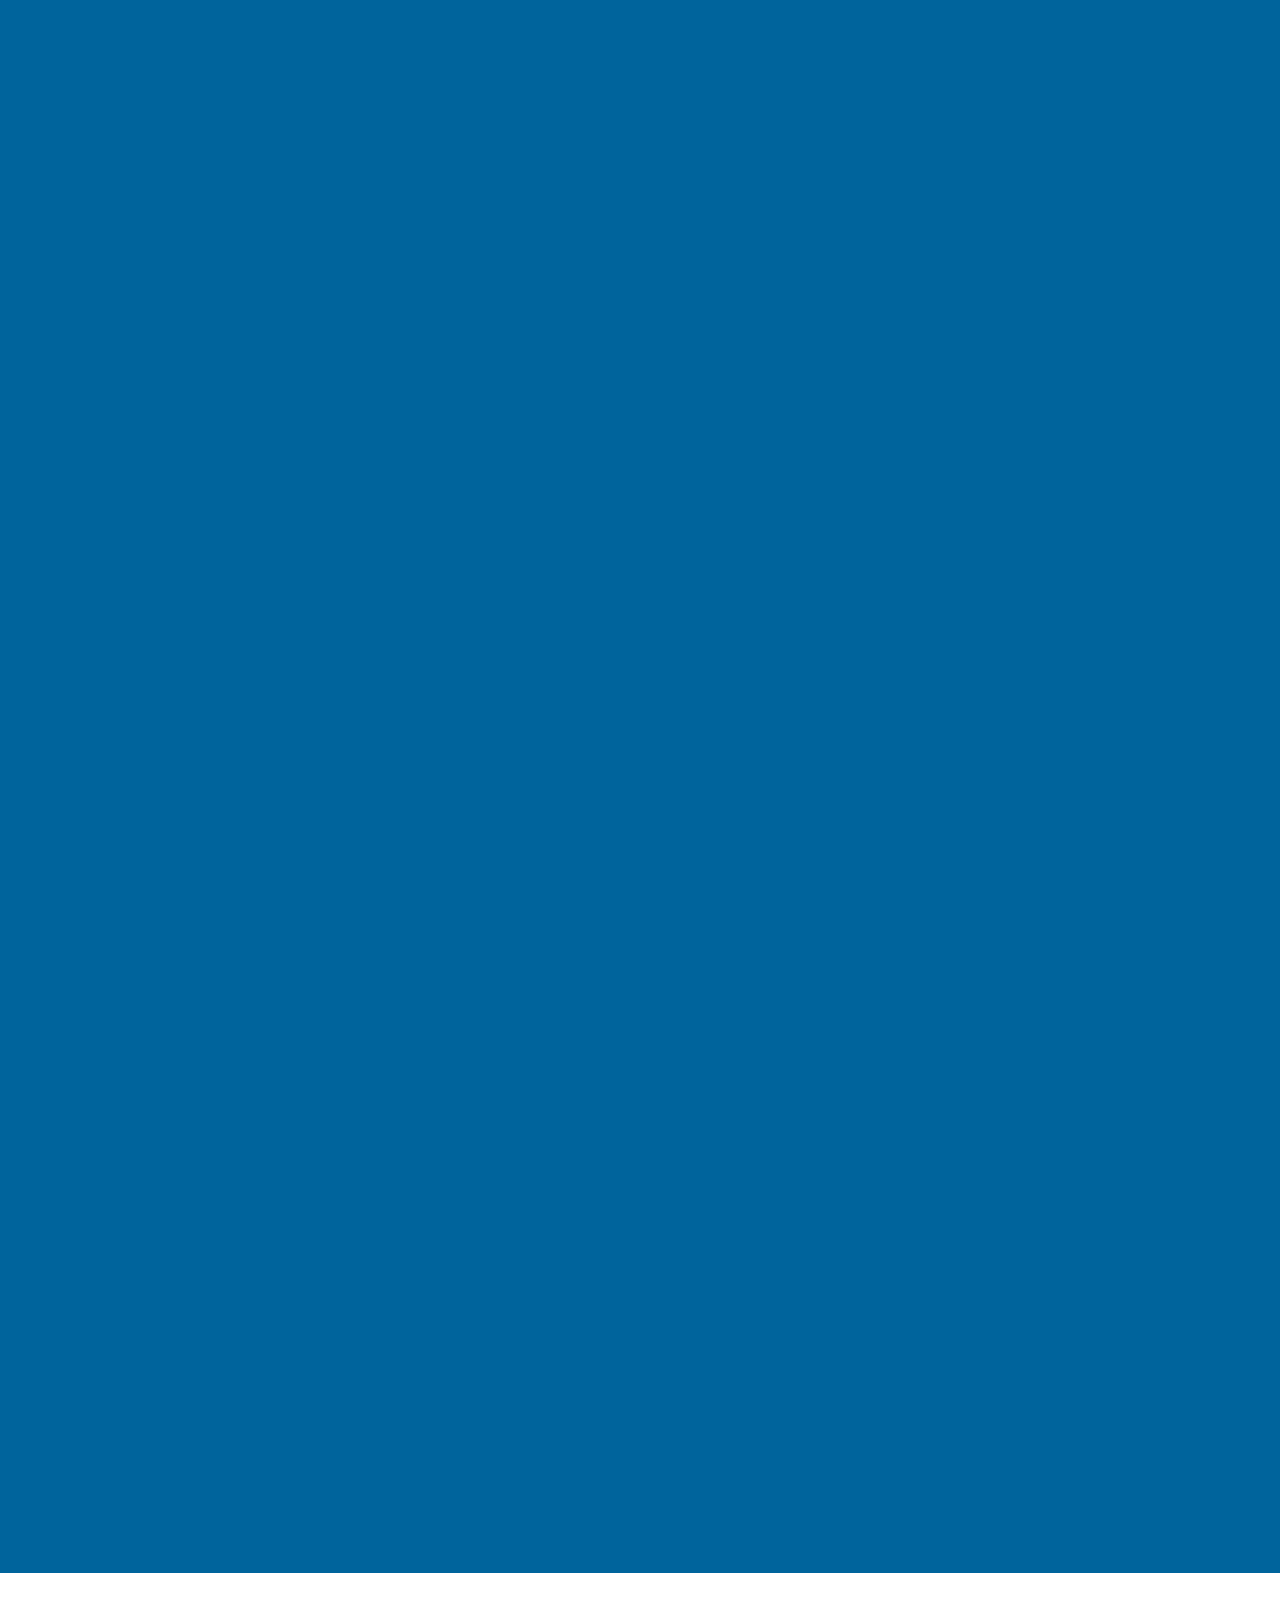
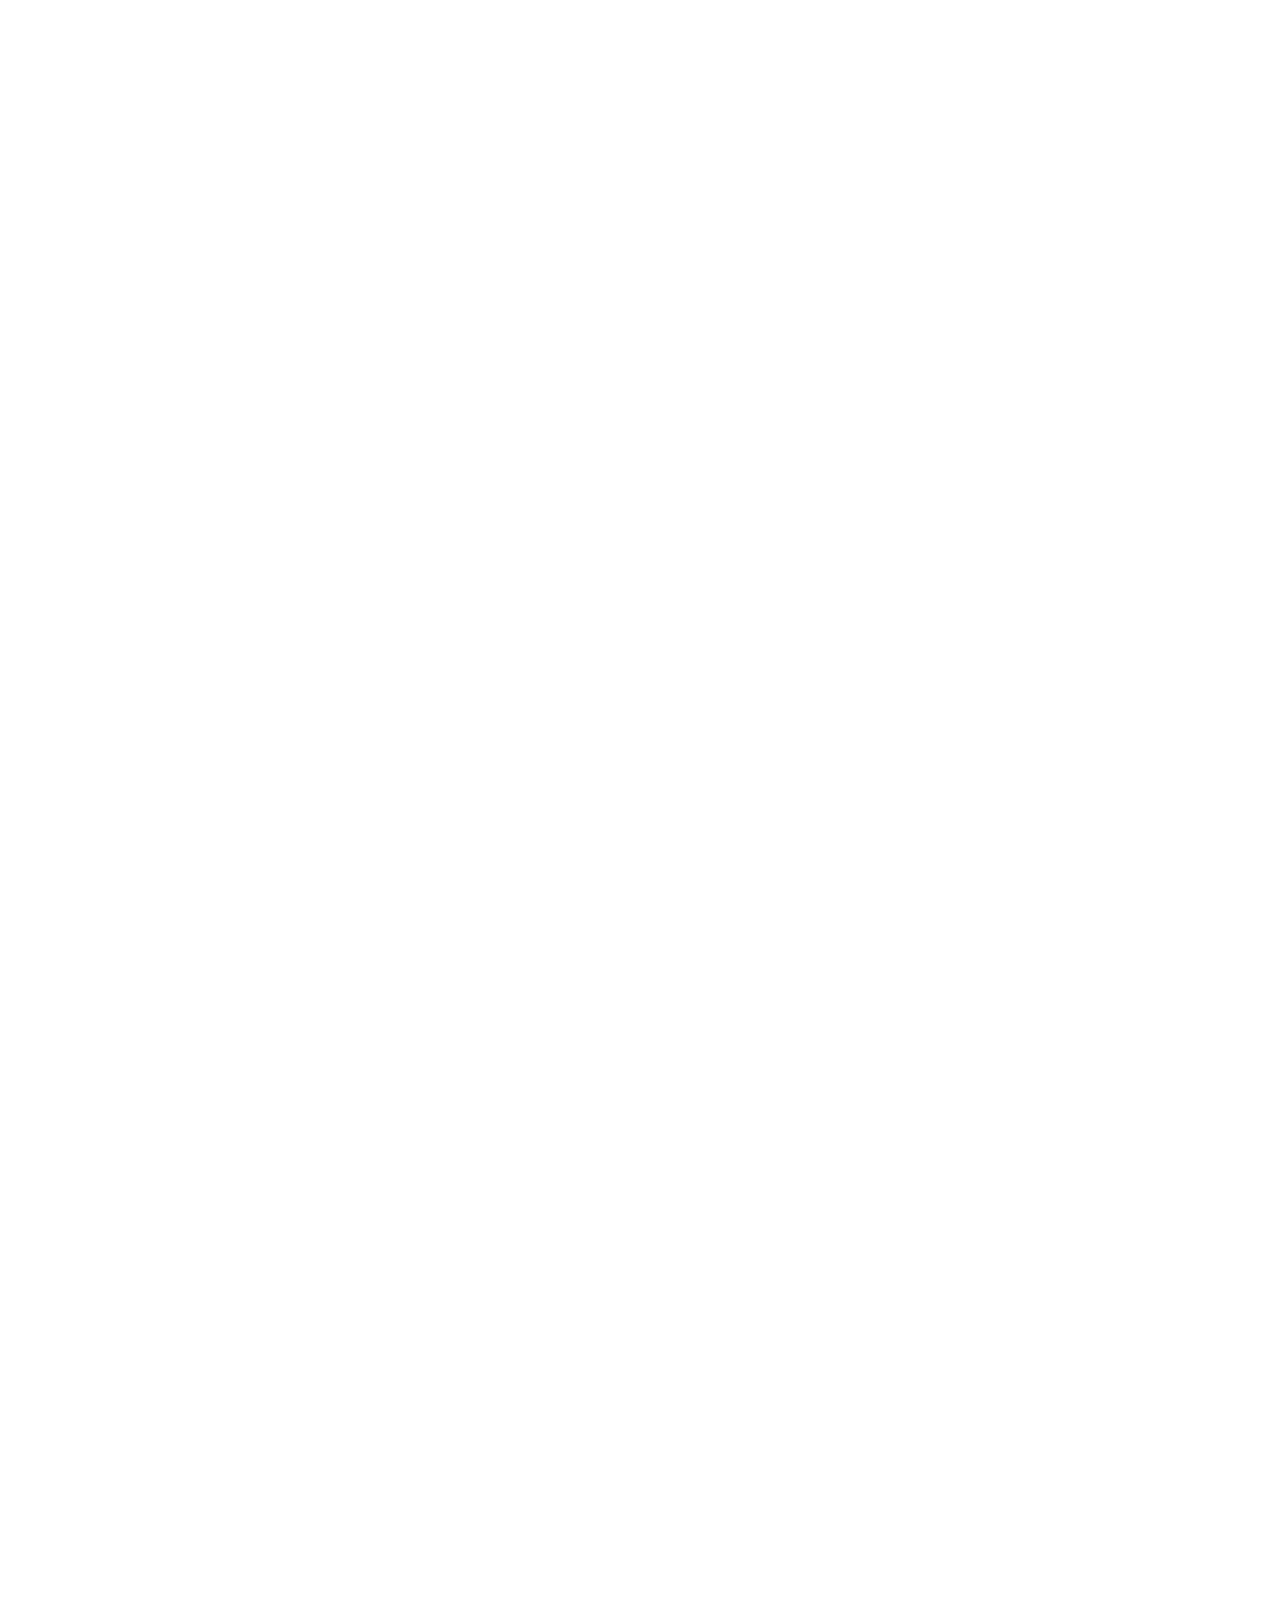
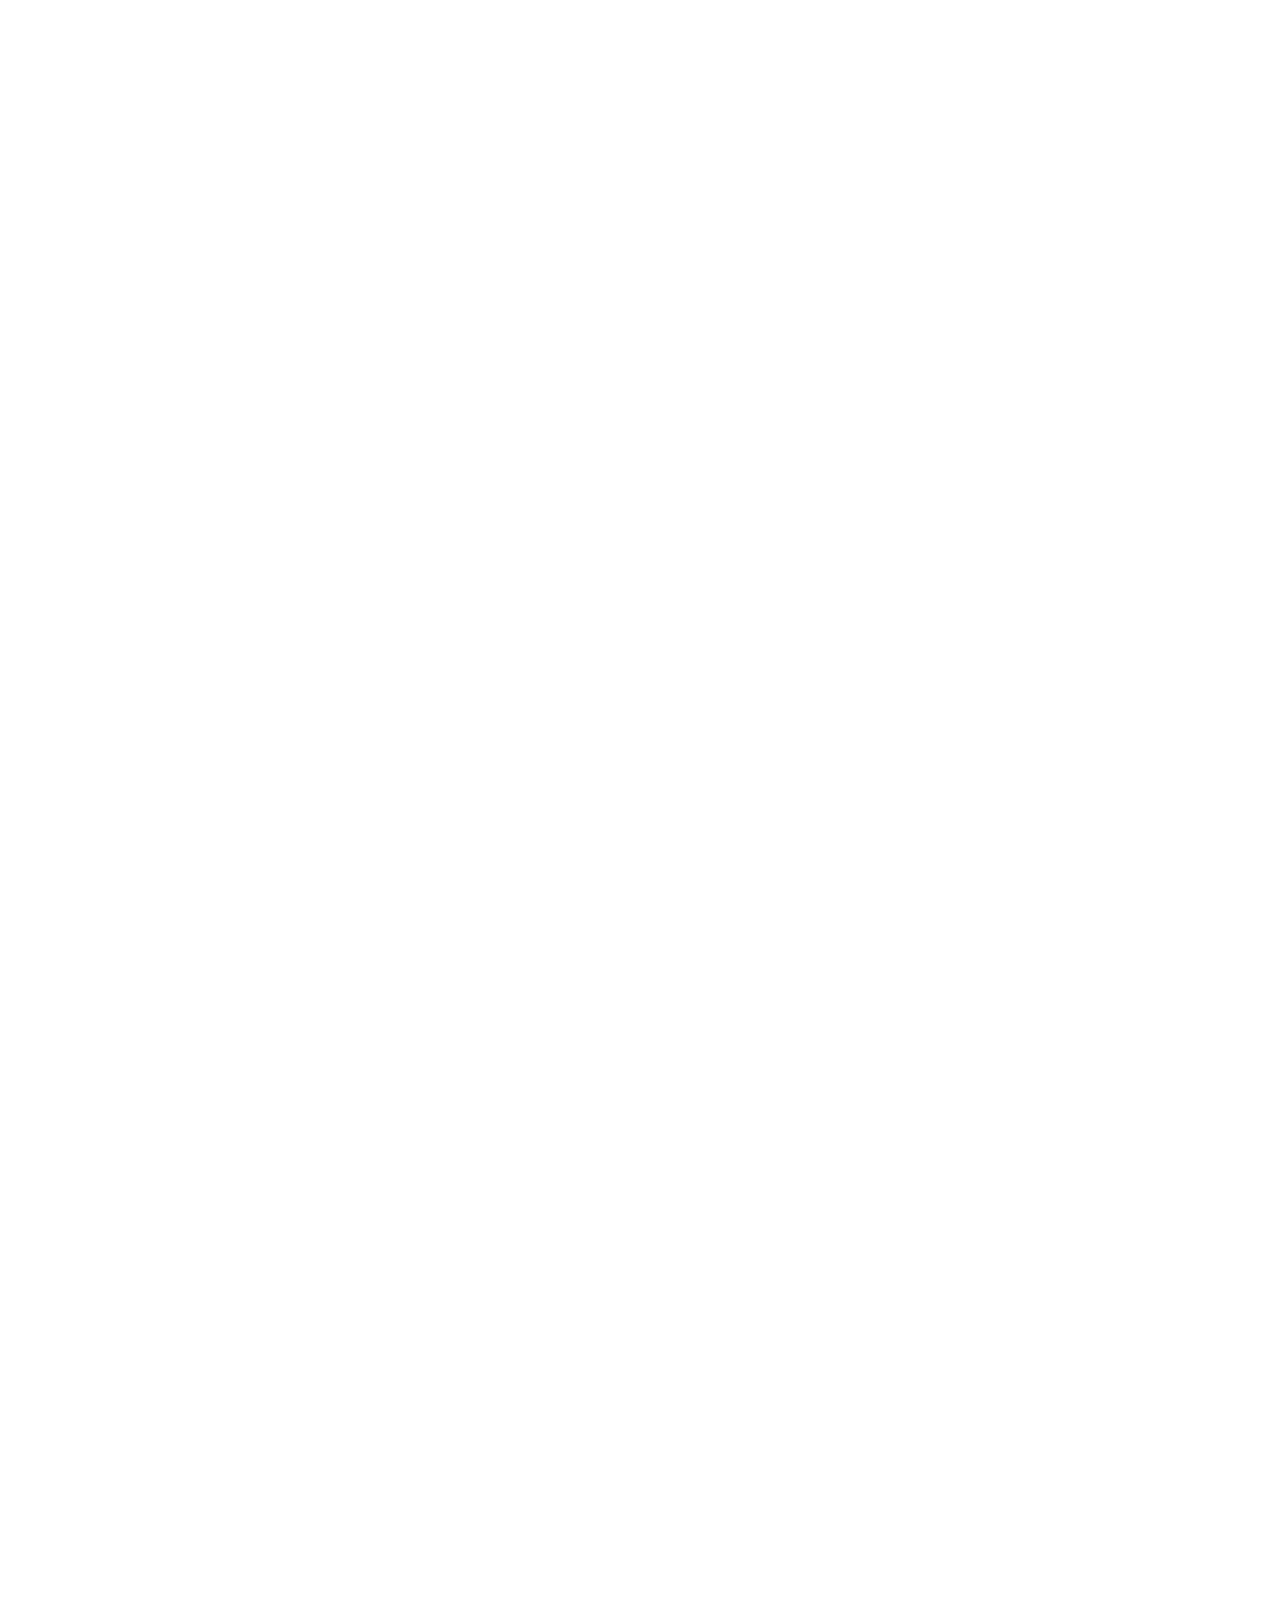
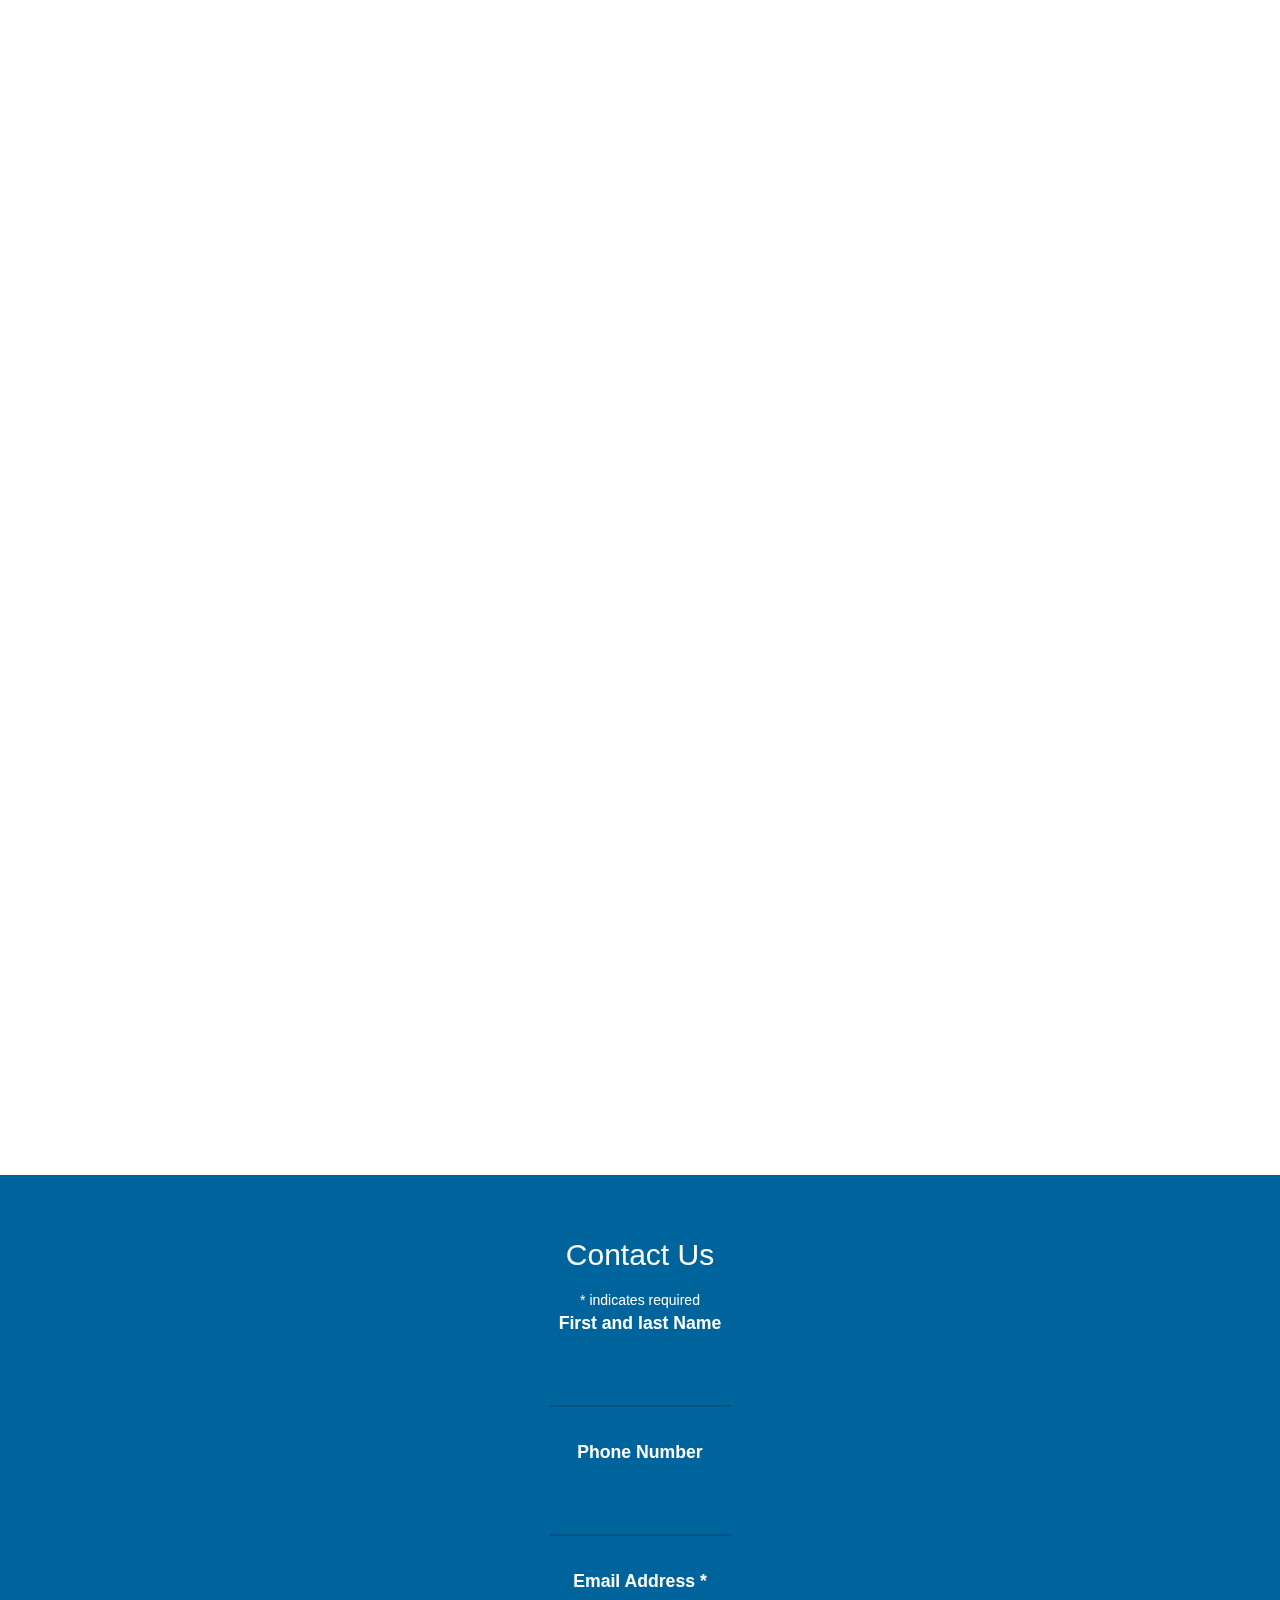
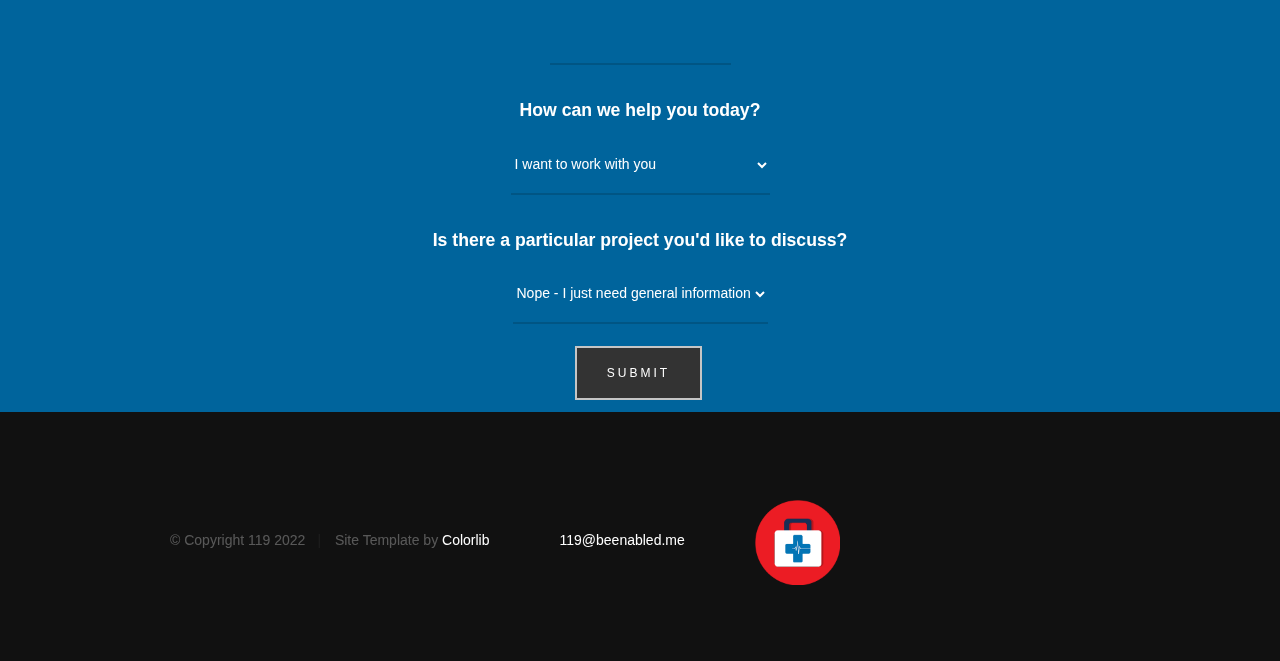
==== commit ac8981ce: "update colors" ====
--- a/index.html
+++ b/index.html
@@ -40,16 +40,37 @@
     ====================================================-->
     <style>
         #mc_embed_signup_scroll {
-    background-color: #66ffff;
+    background-color: #00649c !important;
     width: 100vw !important;
     display: flex !important;
     flex-direction: column !important;
     align-items: center !important;
+
+ }
+
+ #mc_embed_signup_scroll * {
+    color: white;
+ }
+
+ .subtitle {
+ font-size: 1.26em;
  }
 
 #mce-MMERGE3 {
     margin: 0 auto !important;
     margin-bottom: 22px !important;
+}
+
+#mc_embed_signup {
+    width: 100vw !important;
+}
+
+#mc-embedded-subscribe-form {
+ width: 100vw;
+}
+
+.submit-button {
+ background-color: #333 !important;
 }
     </style>
 </head>
@@ -415,7 +436,7 @@
     <footer>
 
          <!-- Begin Mailchimp Signup Form -->
-<link href="//cdn-images.mailchimp.com/embedcode/classic-071822.css" rel="stylesheet" type="text/css">
+
 <style type="text/css">
 	#mc_embed_signup{background:#fff; clear:left; font:14px Helvetica,Arial,sans-serif;  width:600px;}
 	/* Add your own Mailchimp form style overrides in your site stylesheet or in this style block.
@@ -427,24 +448,24 @@
         <h2>Contact Us</h2>
         <div class="indicates-required"><span class="asterisk">*</span> indicates required</div>
 <div class="mc-field-group">
-	<label for="mce-FNAME">First and last Name </label>
+	<label class="subtitle" for="mce-FNAME">First and last Name </label>
 	<input type="text" value="" name="FNAME" class="" id="mce-FNAME">
 	<span id="mce-FNAME-HELPERTEXT" class="helper_text"></span>
 </div>
 <div class="mc-field-group size1of2">
-	<label for="mce-PHONE">Phone Number </label>
+	<label for="mce-PHONE" class="subtitle">Phone Number </label>
 	<input type="text" name="PHONE" class="" value="" id="mce-PHONE">
 	<span id="mce-PHONE-HELPERTEXT" class="helper_text"></span>
 
 </div>
 <div class="mc-field-group">
-	<label for="mce-EMAIL">Email Address  <span class="asterisk">*</span>
+	<label for="mce-EMAIL" class="subtitle">Email Address  <span class="asterisk">*</span>
 </label>
 	<input type="email" value="" name="EMAIL" class="required email" id="mce-EMAIL" required>
 	<span id="mce-EMAIL-HELPERTEXT" class="helper_text"></span>
 </div>
 <div class="mc-field-group">
-	<label for="mce-MMERGE2">How can we help you today?</label>
+	<label for="mce-MMERGE2" class="subtitle">How can we help you today?</label>
 	<select name="MMERGE2" class="" id="mce-MMERGE2">
 	<option selected value="I want to work with you">I want to work with you</option>
 <option value="I want to learn more about the projects">I want to learn more about the projects</option>
@@ -454,7 +475,7 @@
 	<span id="mce-MMERGE2-HELPERTEXT" class="helper_text"></span>
 </div>
 <div class="mc-field-group">
-	<label for="mce-MMERGE3">Is there a particular project you'd like to discuss?</label>
+	<label for="mce-MMERGE3" class="subtitle">Is there a particular project you'd like to discuss?</label>
 	<select name="MMERGE3" class="" id="mce-MMERGE3">
 	<option value="119">119</option>
 	<option selected value="Nope - I just need general information">Nope - I just need general information</option>
@@ -473,7 +494,7 @@
     <div style="position: absolute; left: -5000px;" aria-hidden="true"><input type="text" name="b_f44db3e265496e0258a6a9627_4aa7427f43" tabindex="-1" value=""></div>
         <div class="optionalParent">
             <div class="clear foot">
-                <input type="submit" value="Subscribe" name="subscribe" id="mc-embedded-subscribe" class="button">
+                <input type="submit" value="Submit" name="subscribe" id="mc-embedded-subscribe" class="button submit-button">
             </div>
         </div>
     </div>
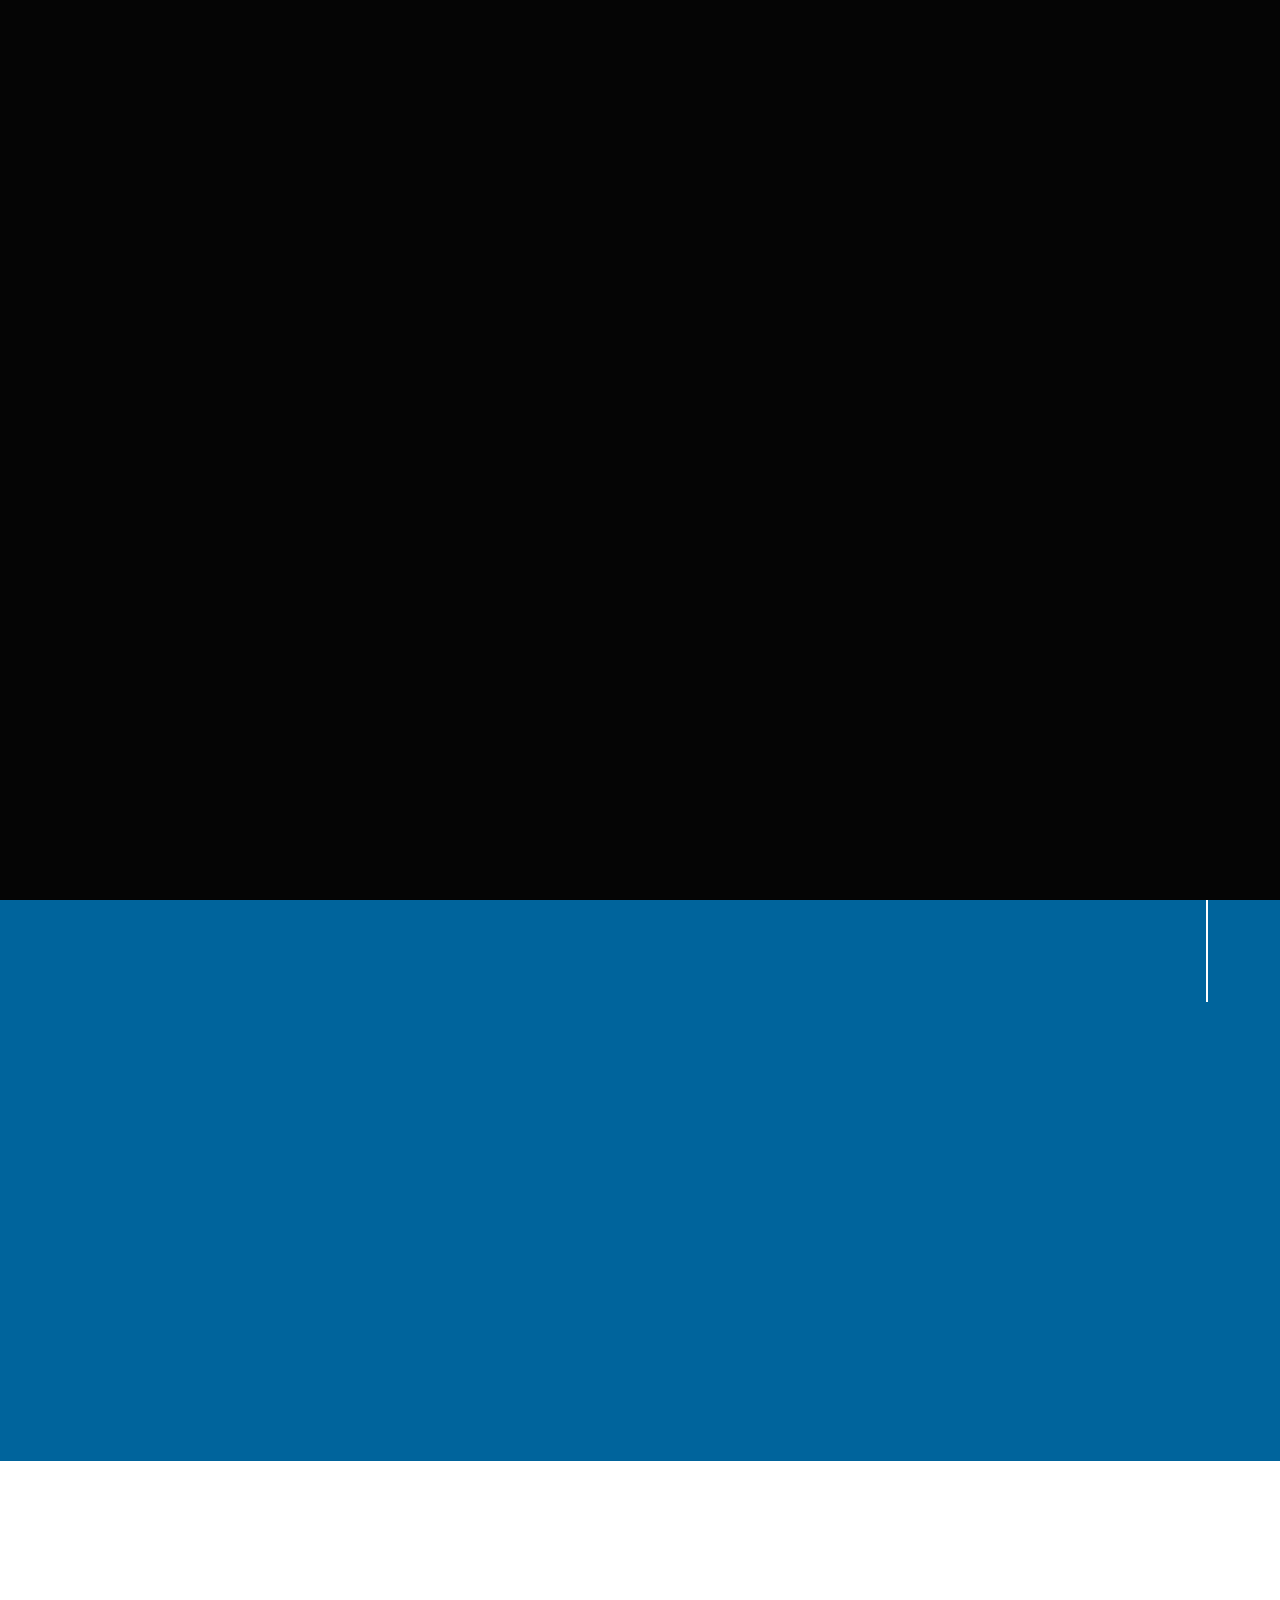
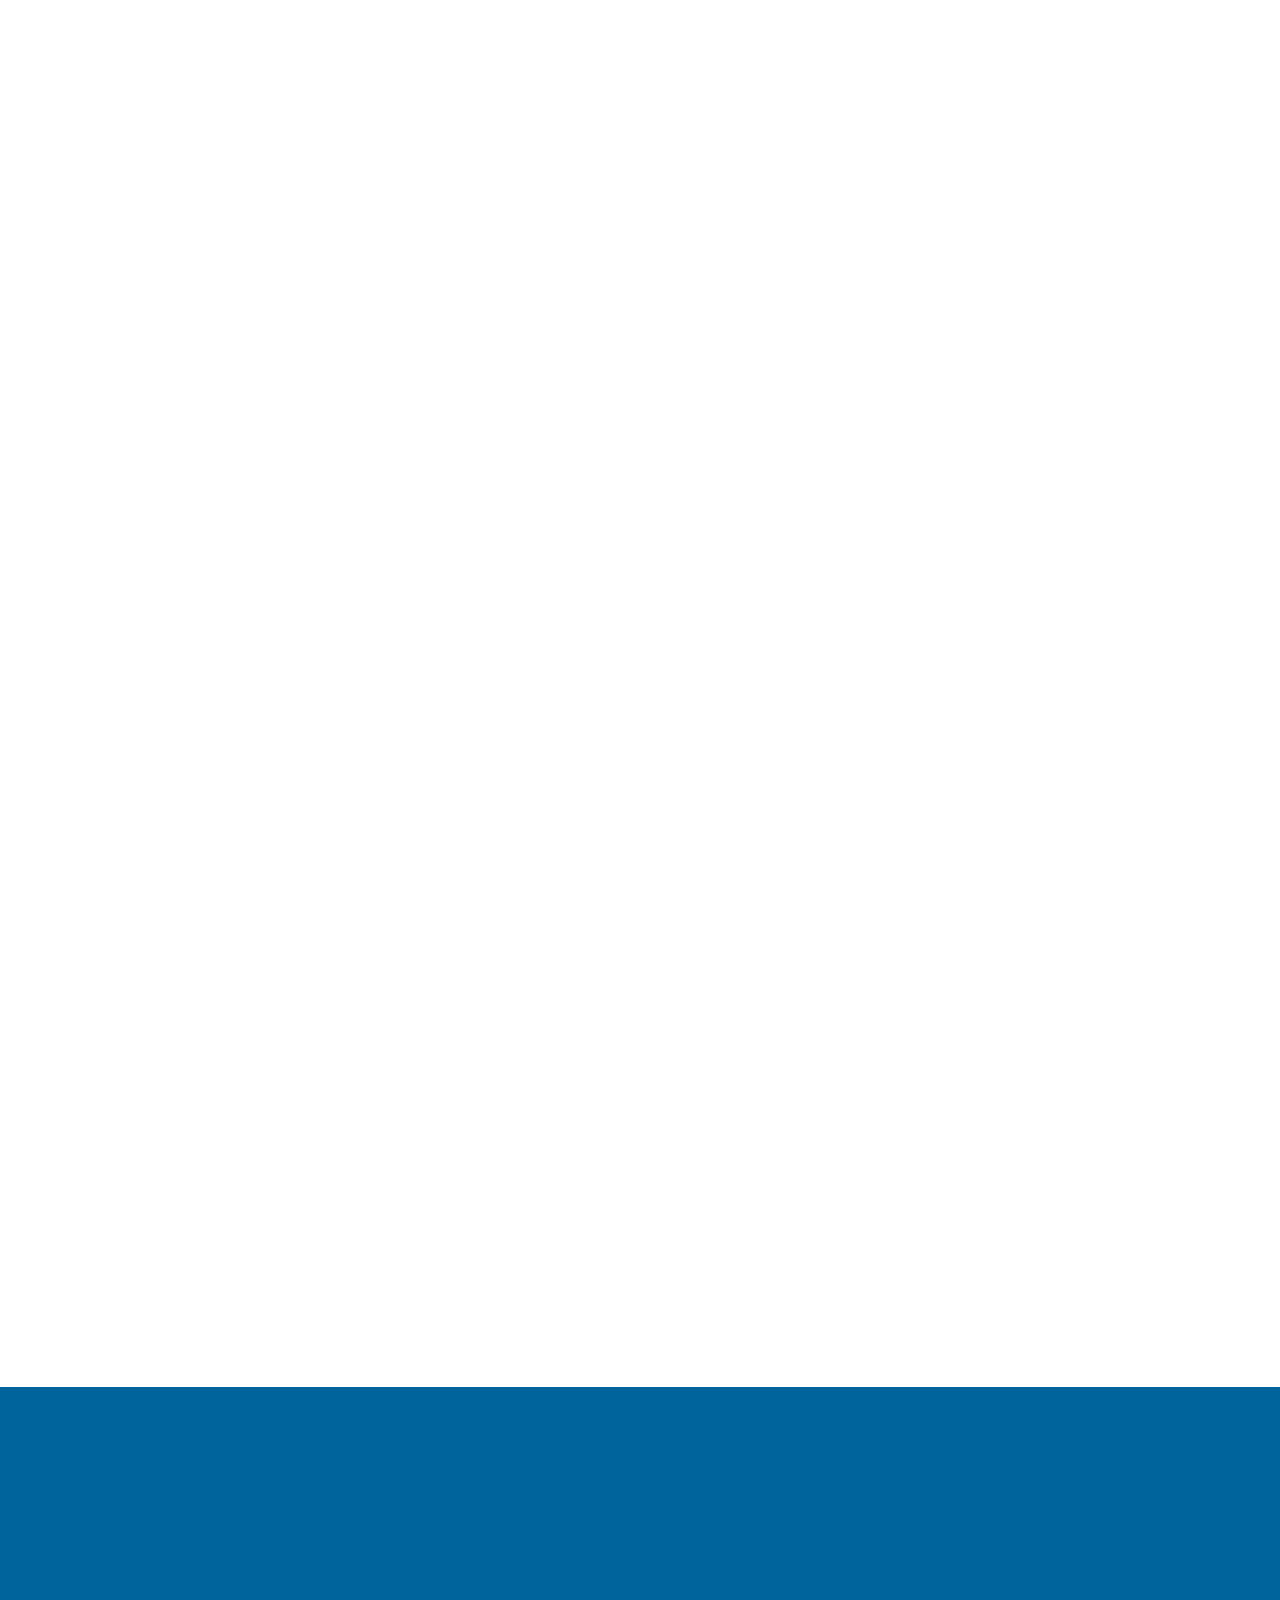
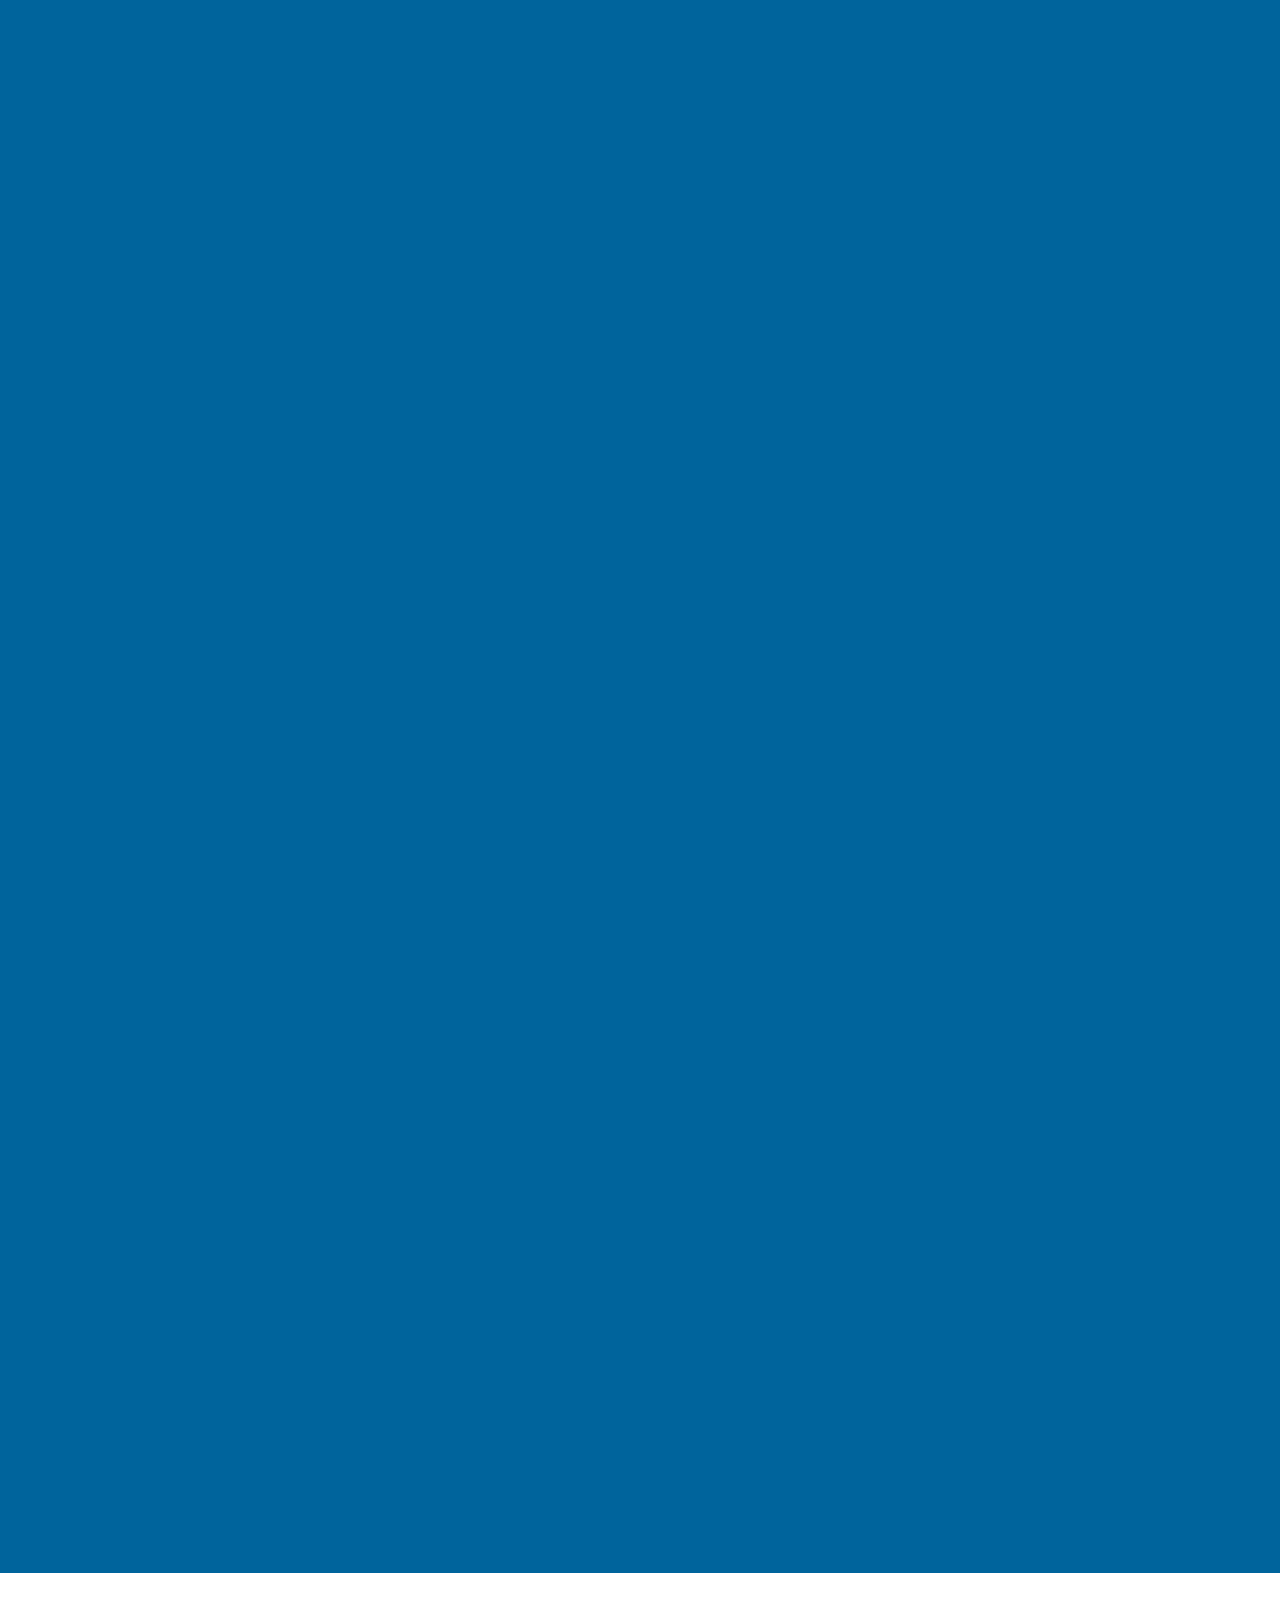
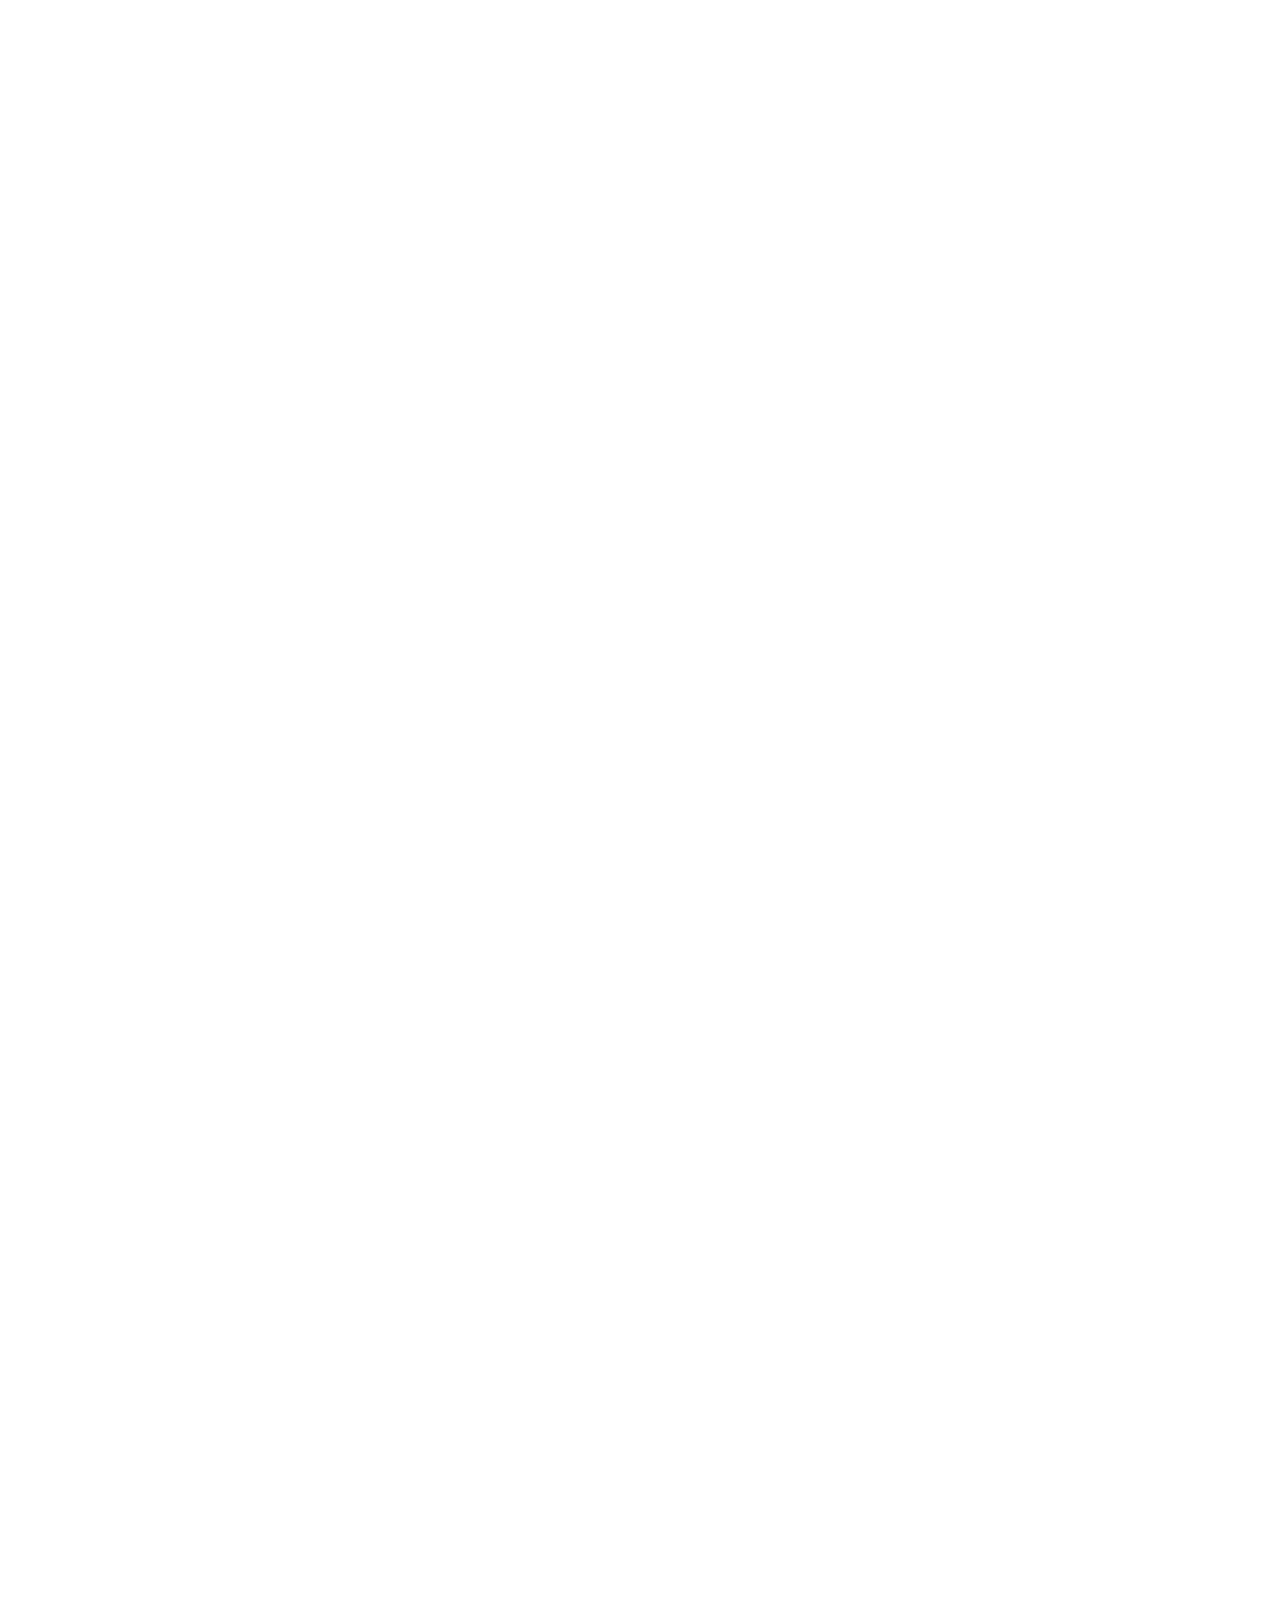
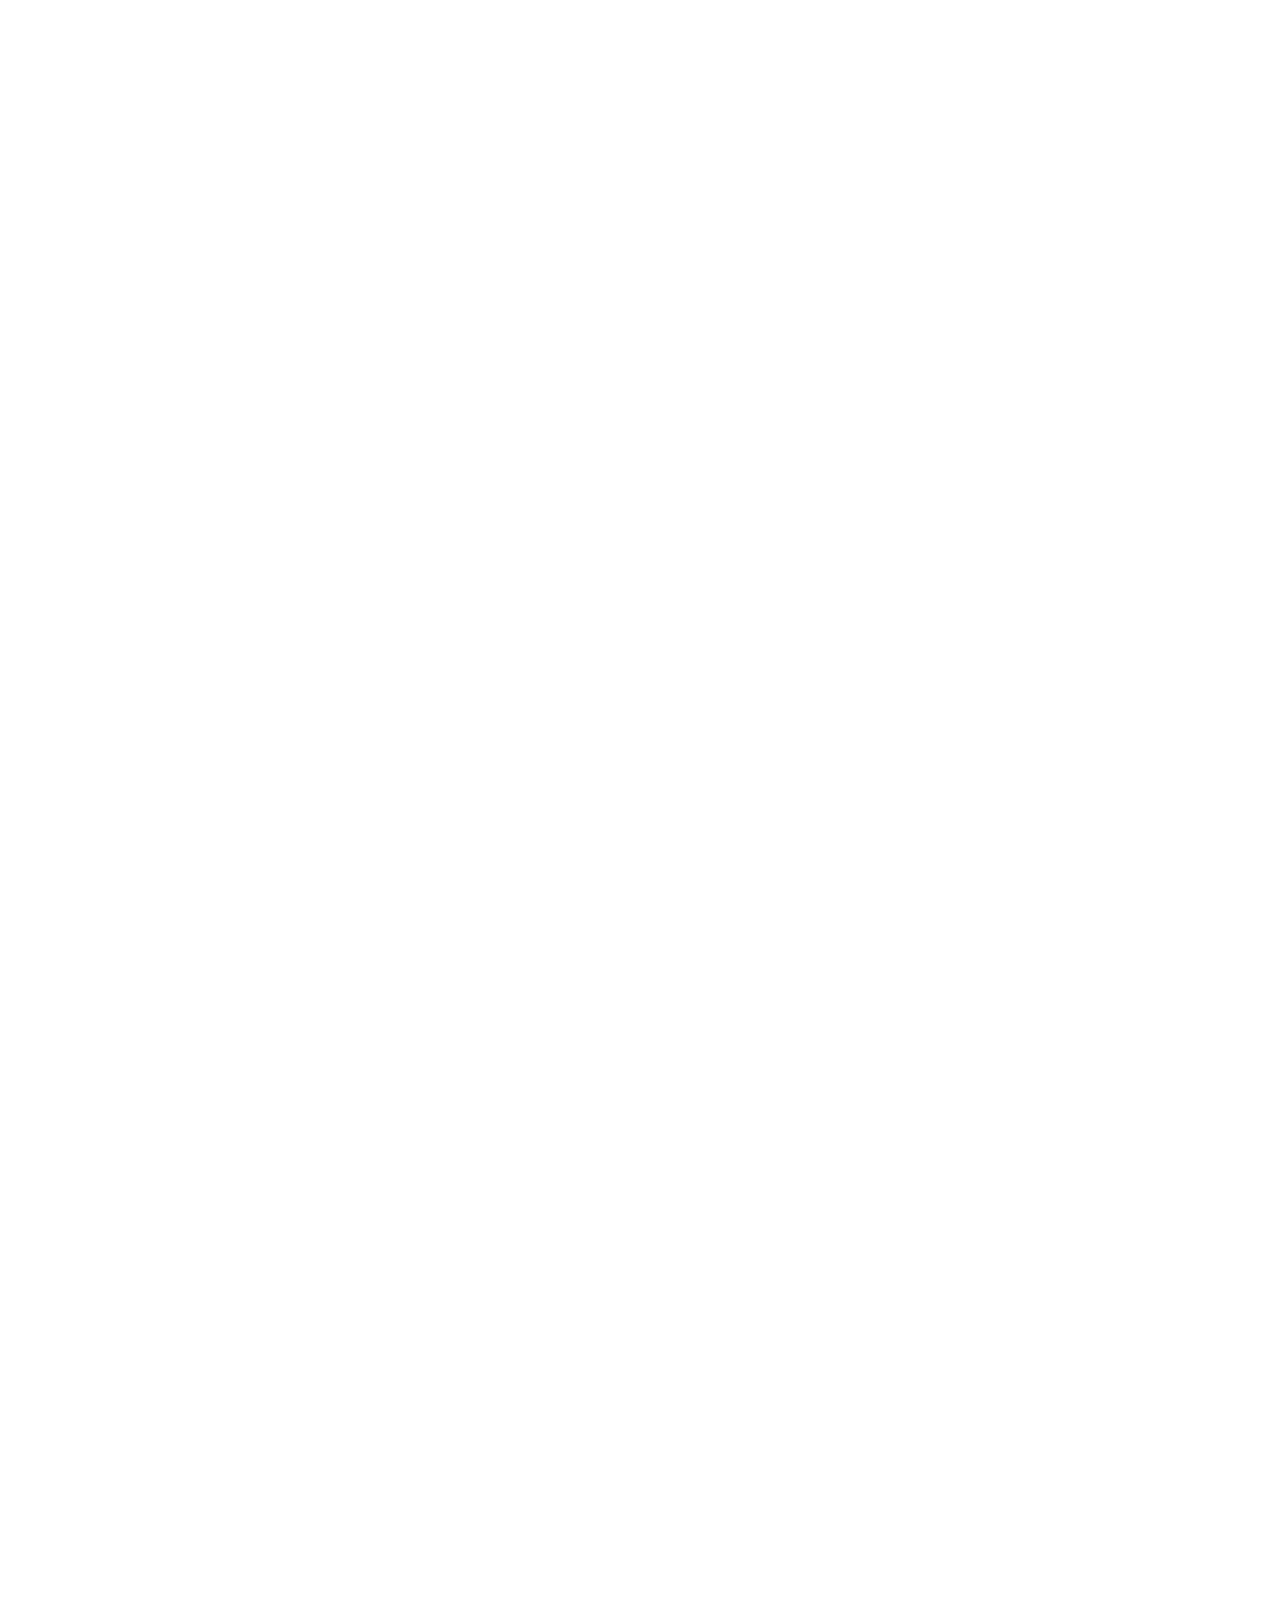
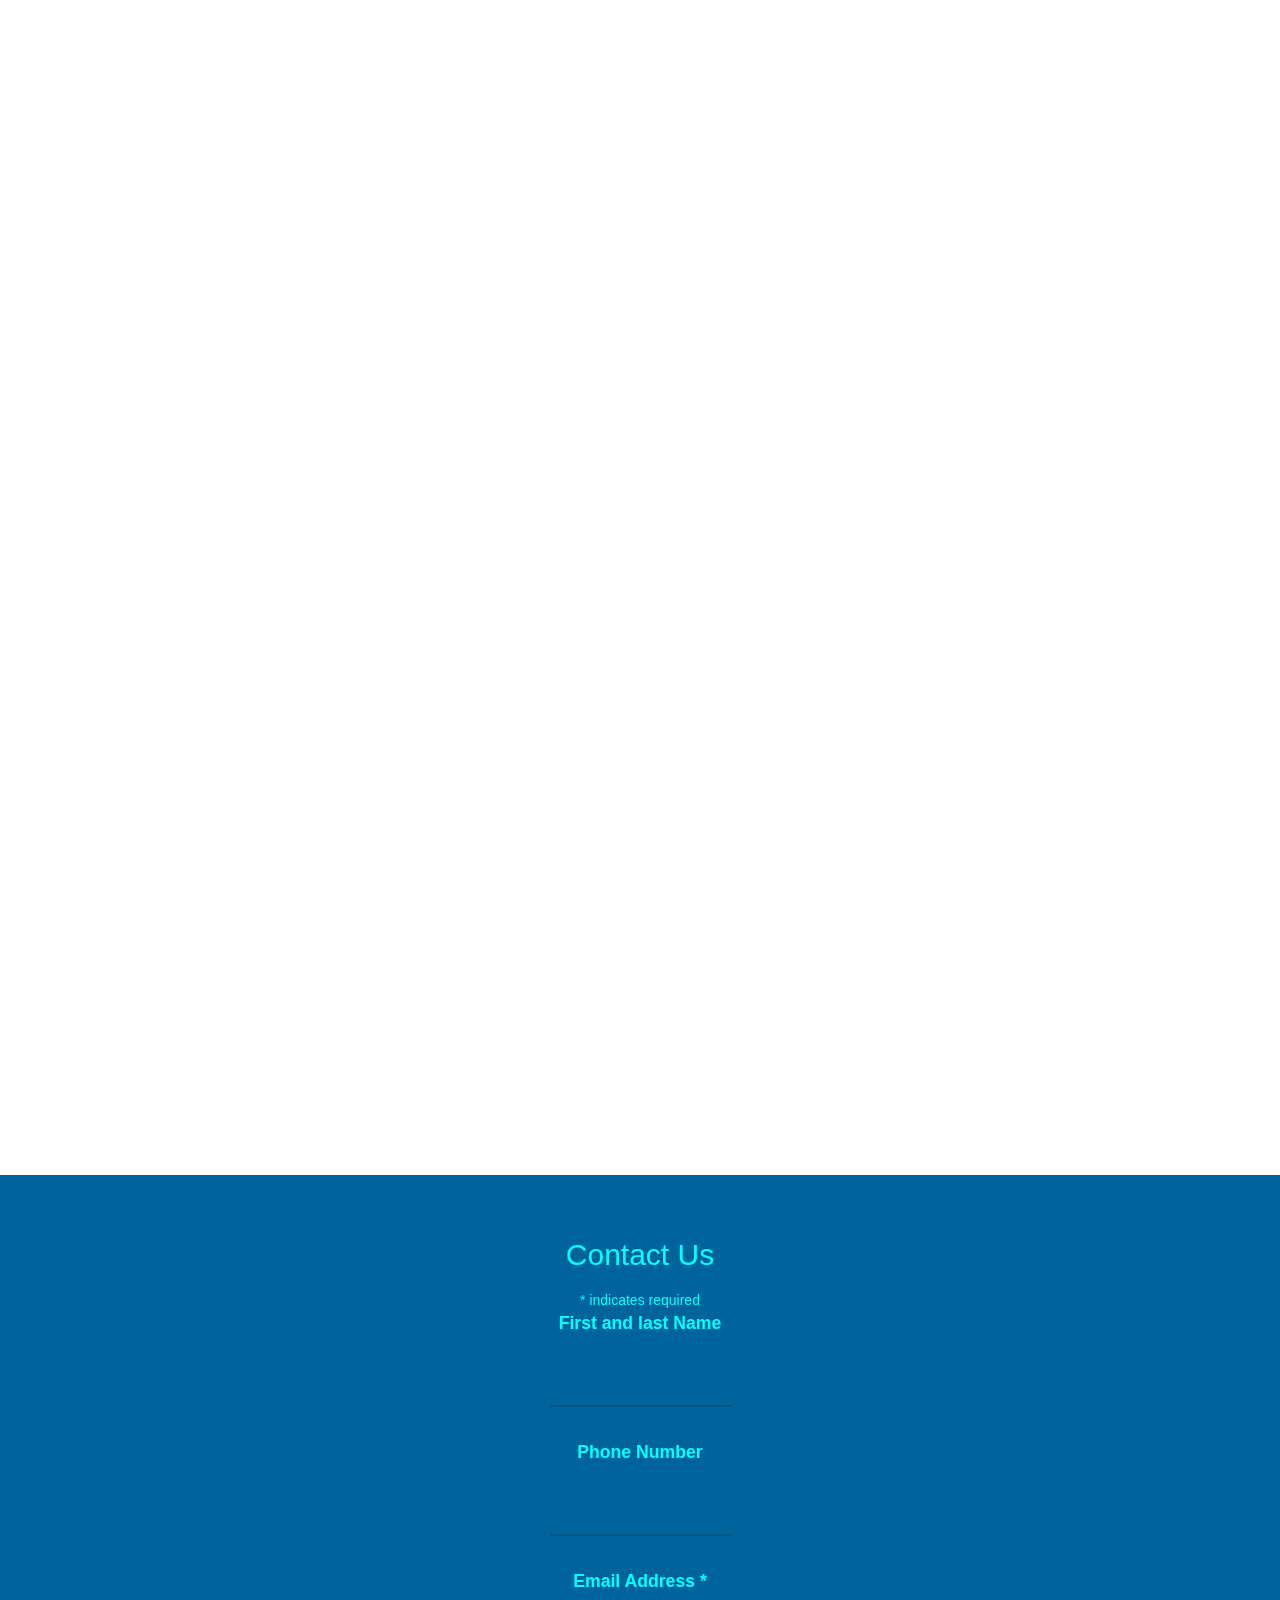
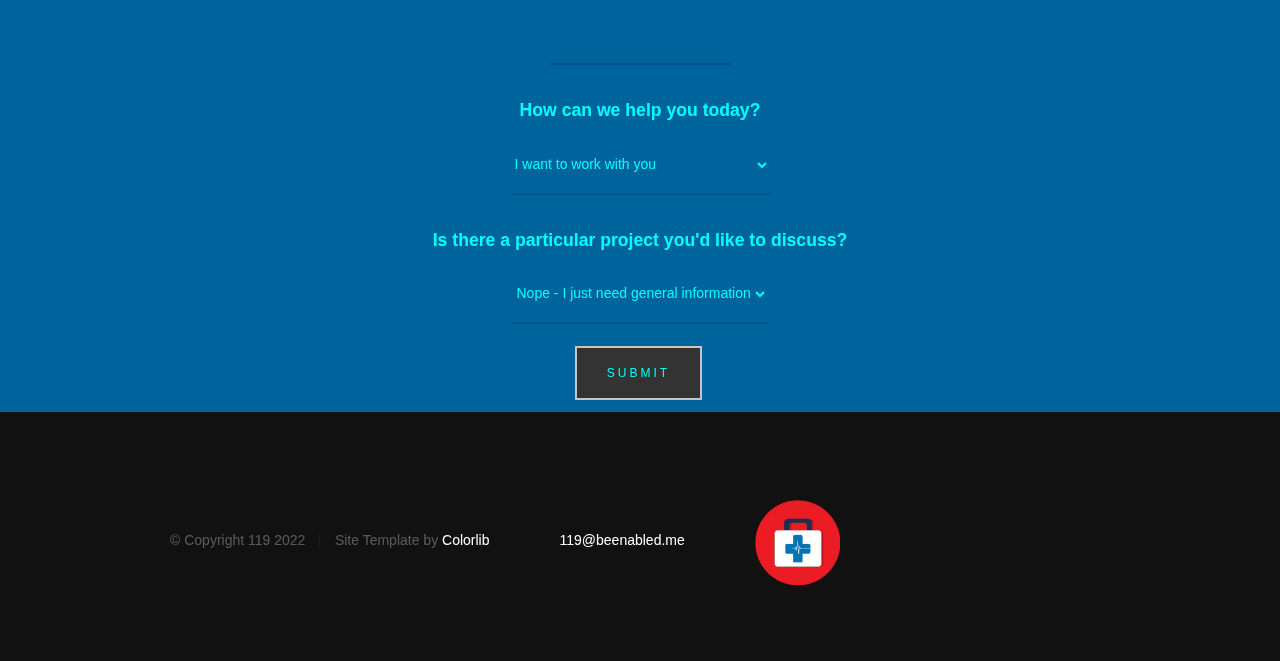
==== commit 15757609: "update colors again" ====
--- a/index.html
+++ b/index.html
@@ -49,7 +49,7 @@
  }
 
  #mc_embed_signup_scroll * {
-    color: white;
+    color: cyan;
  }
 
  .subtitle {
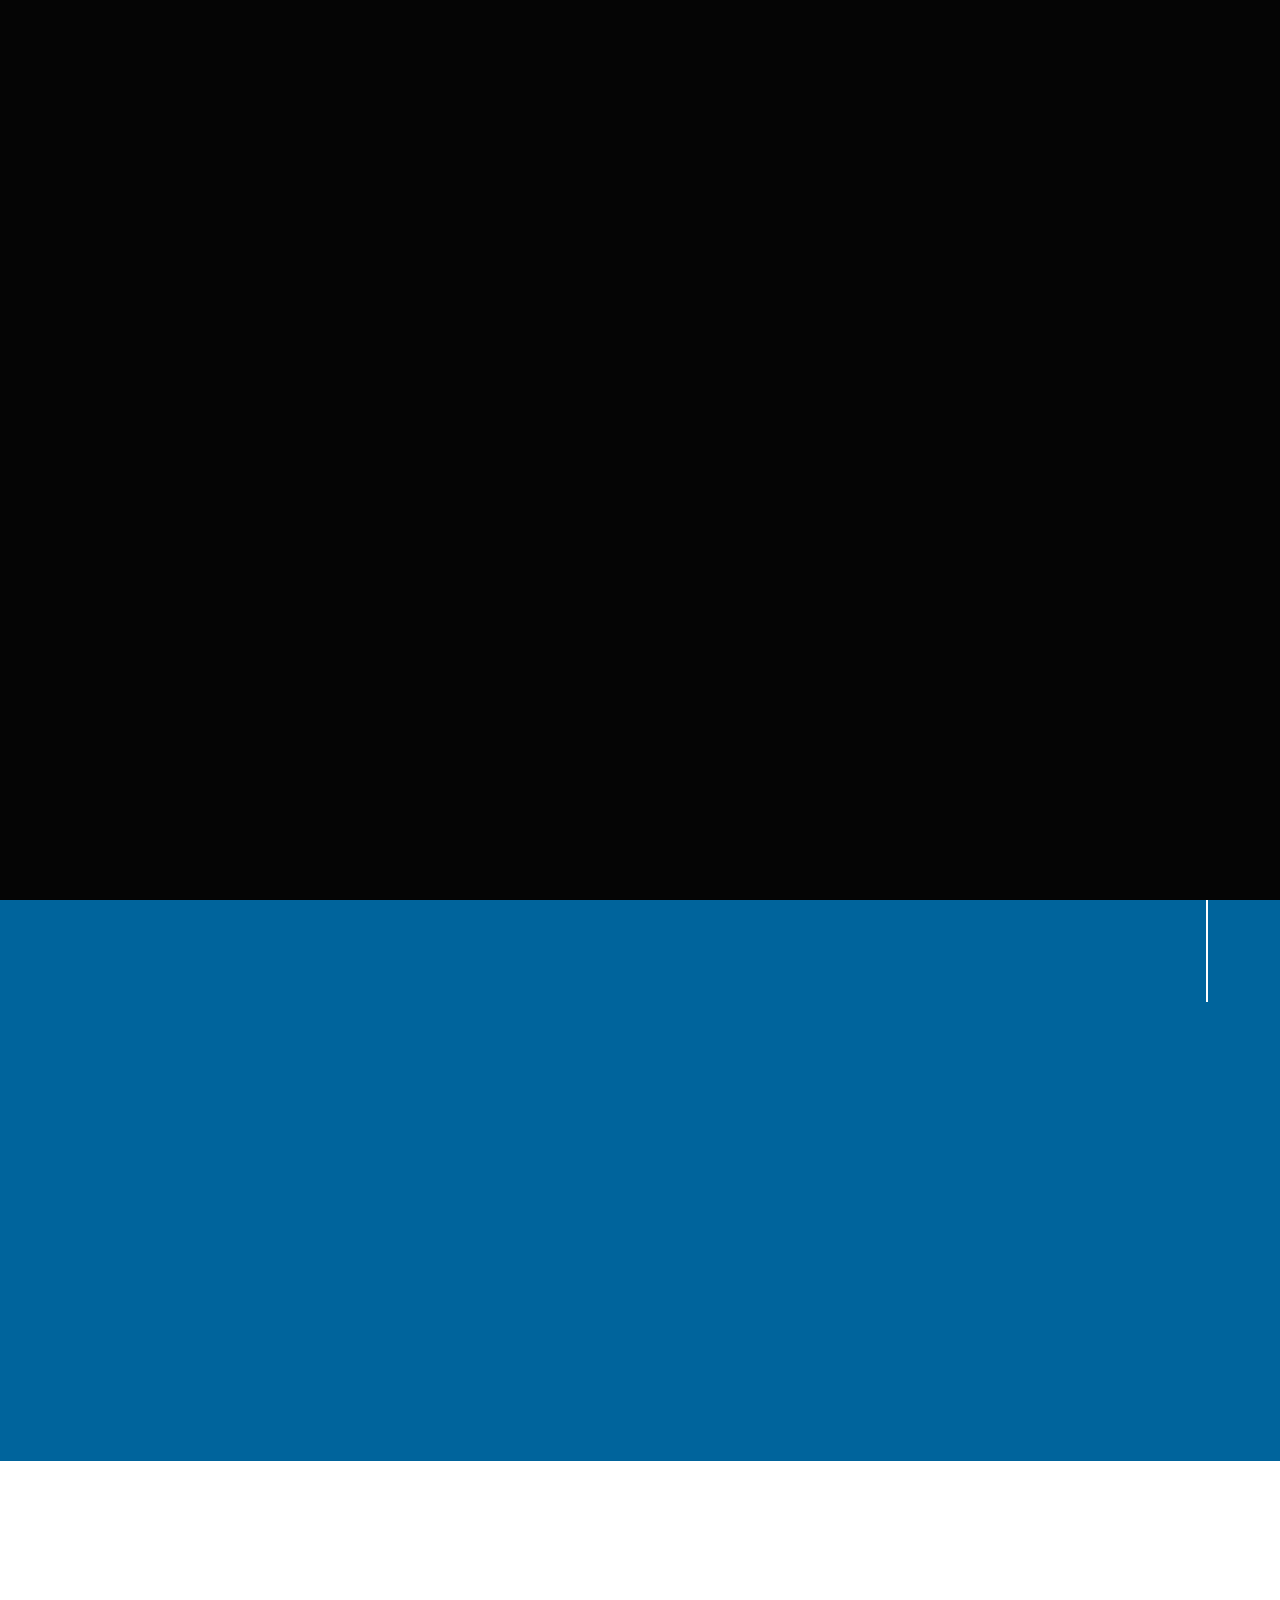
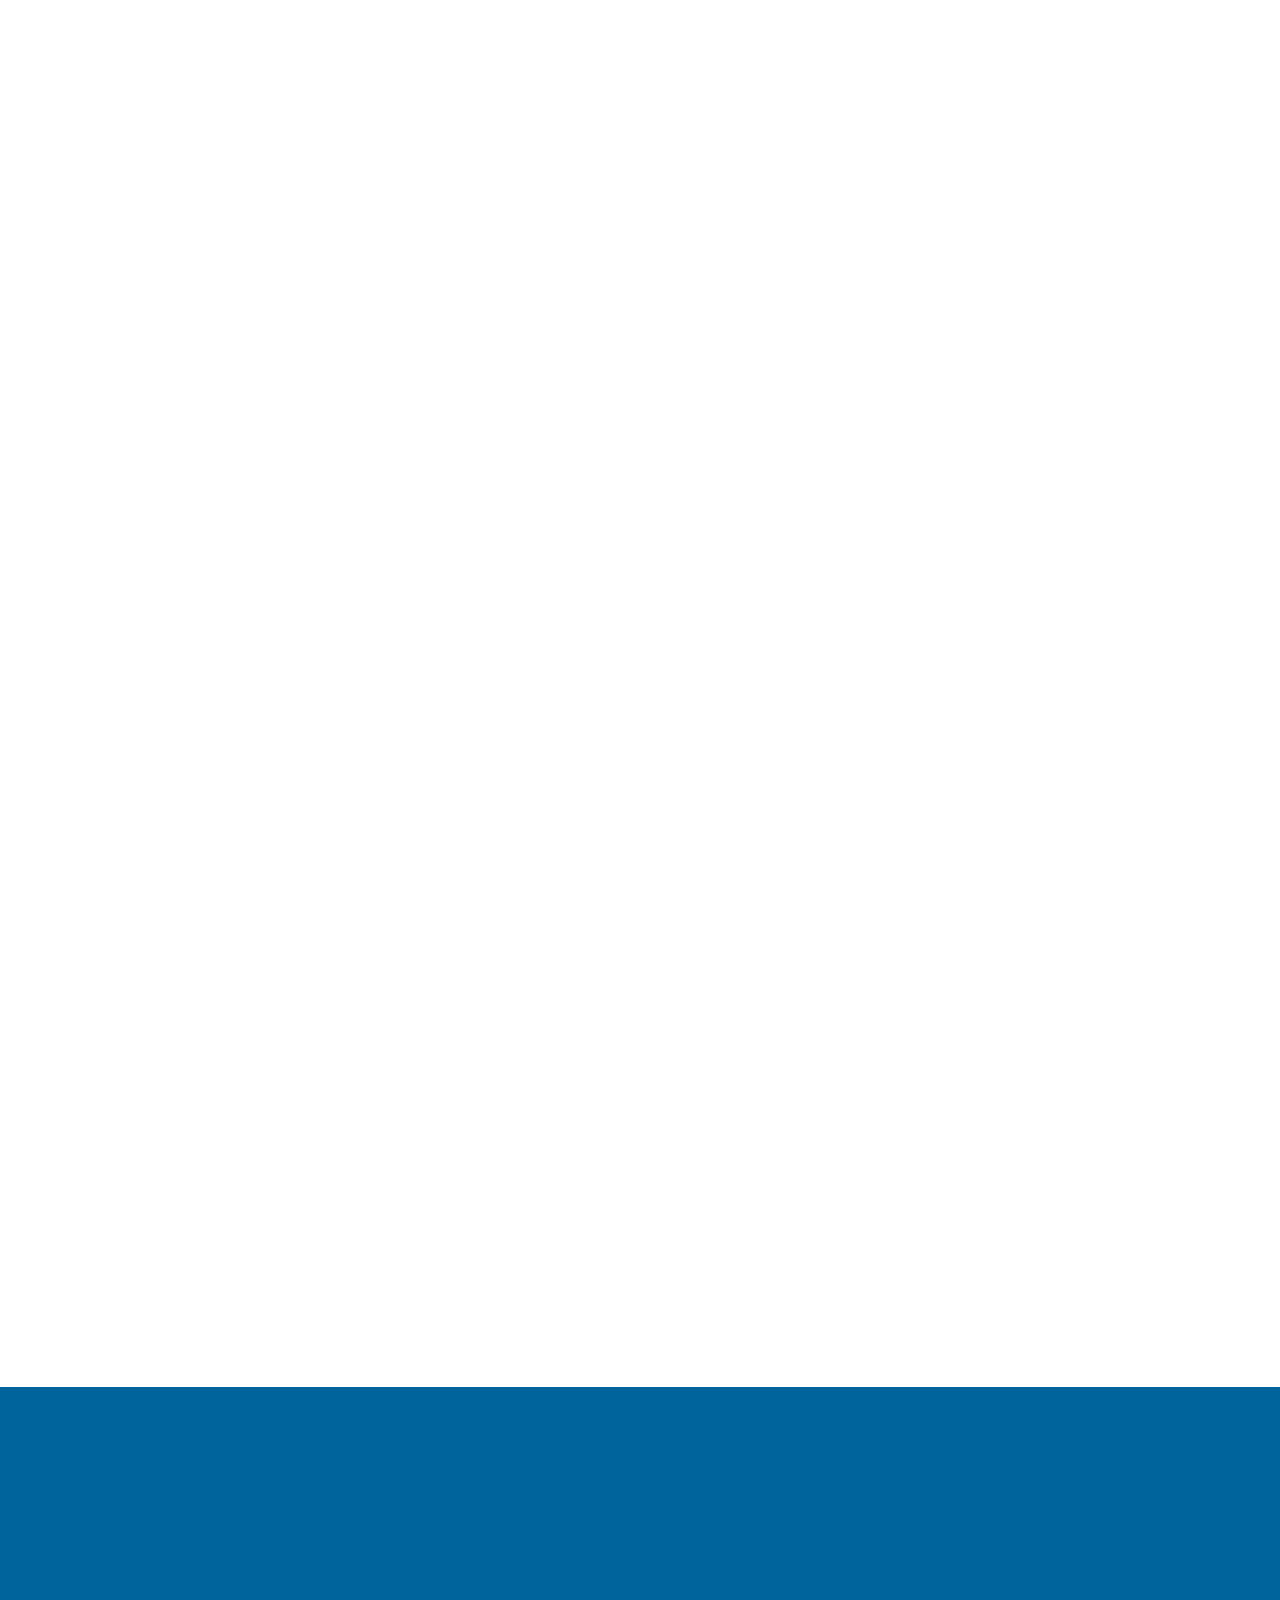
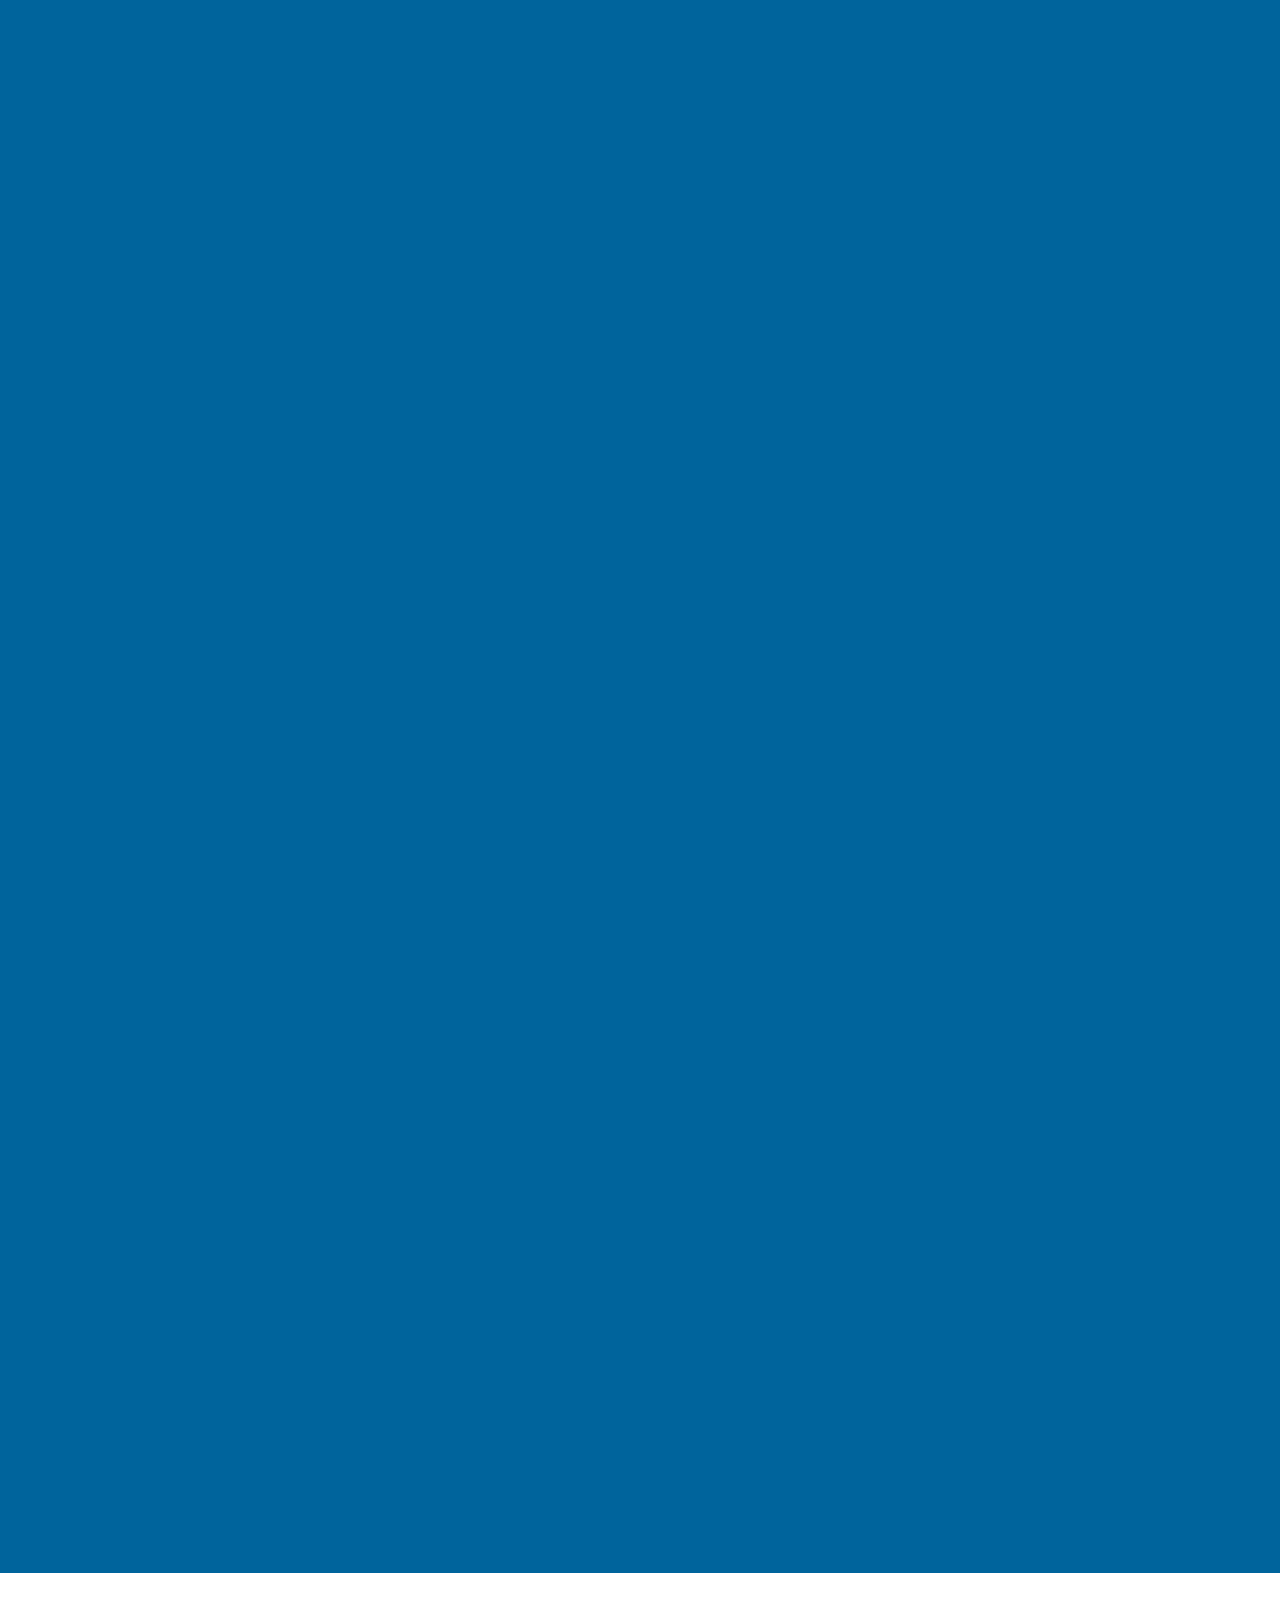
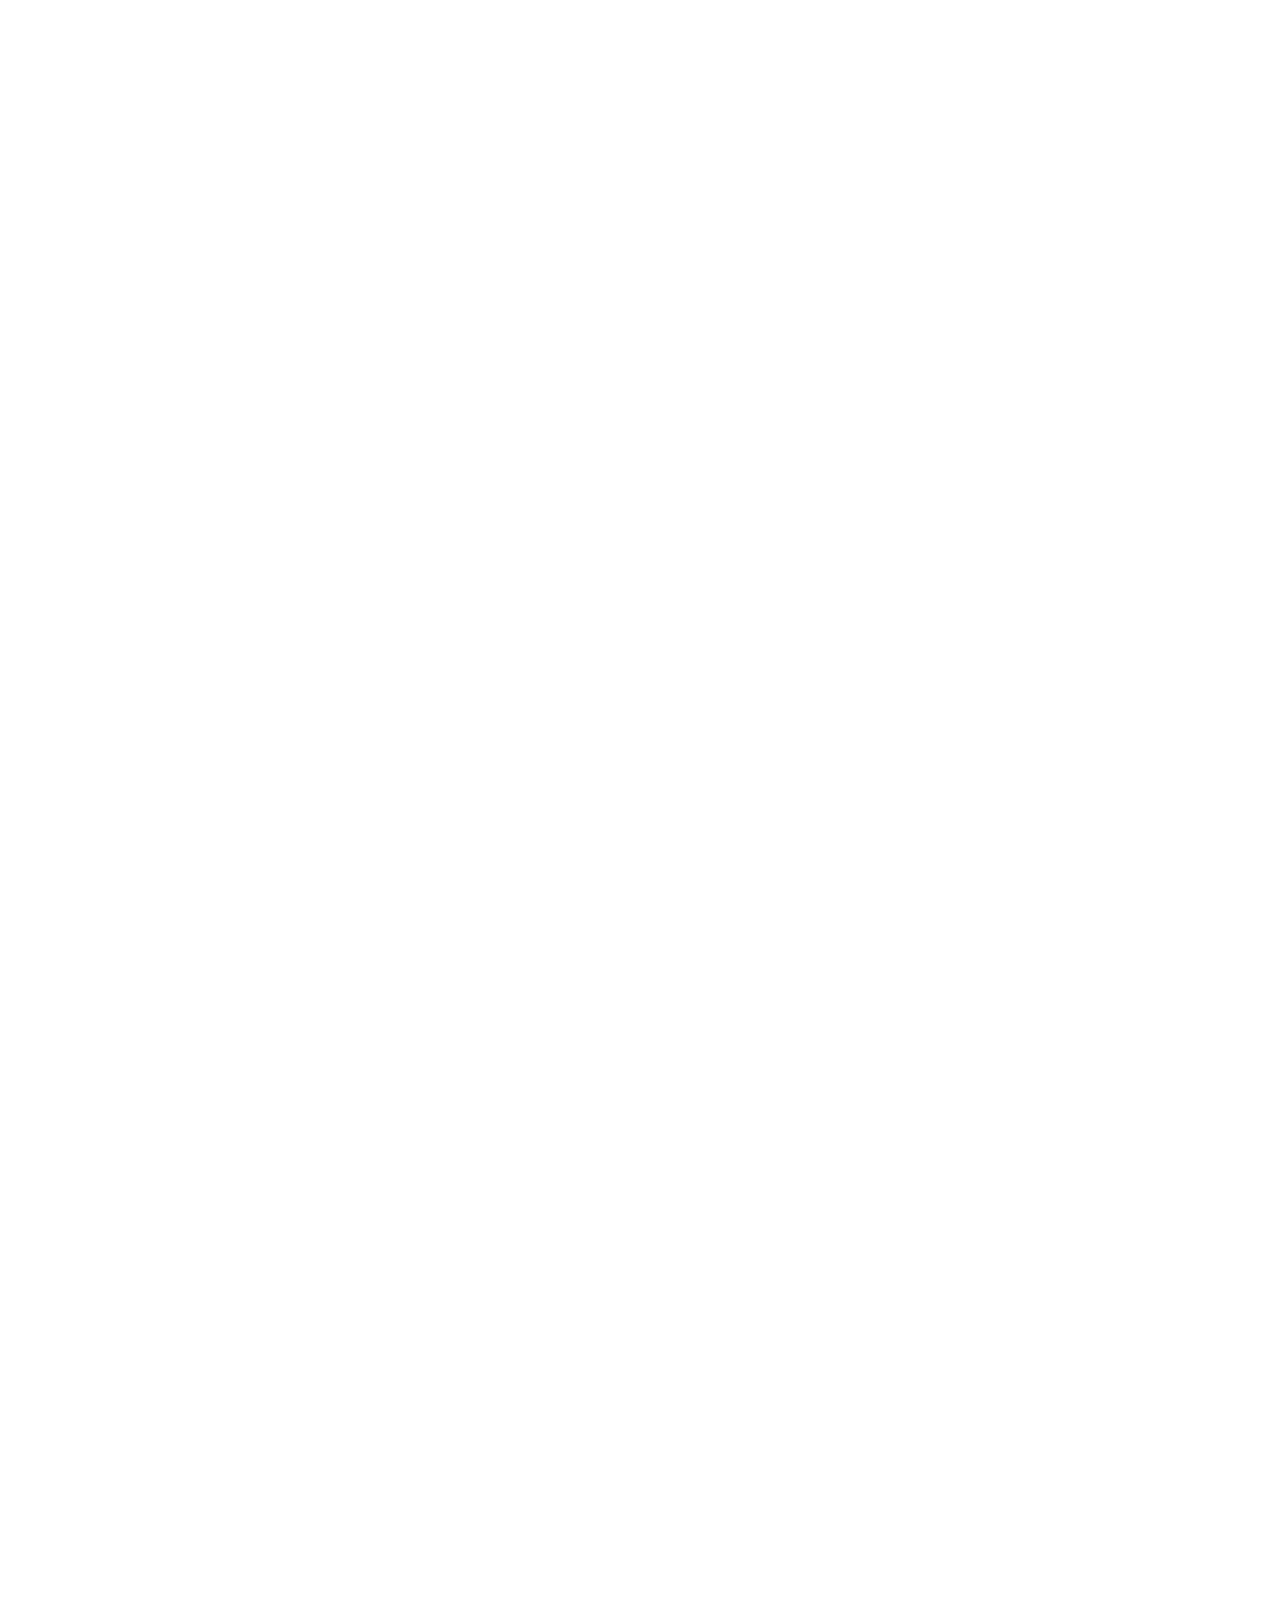
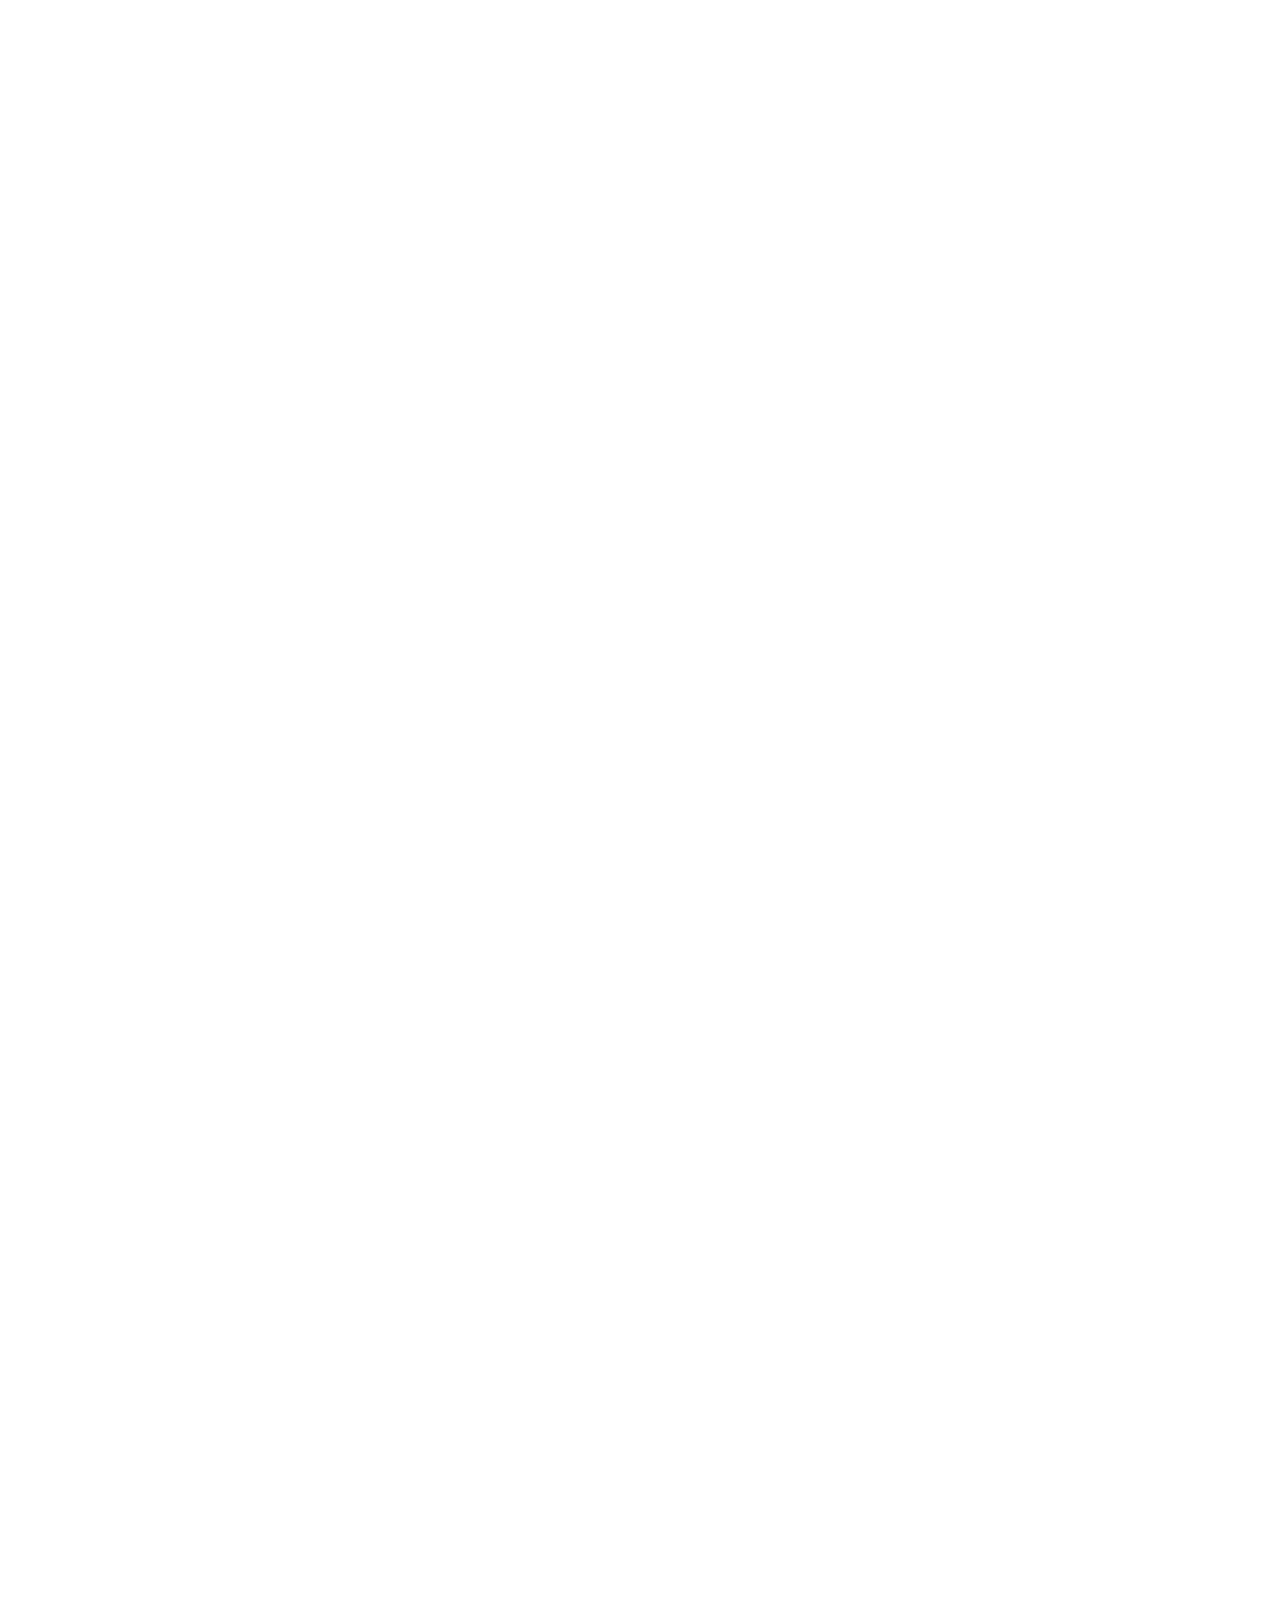
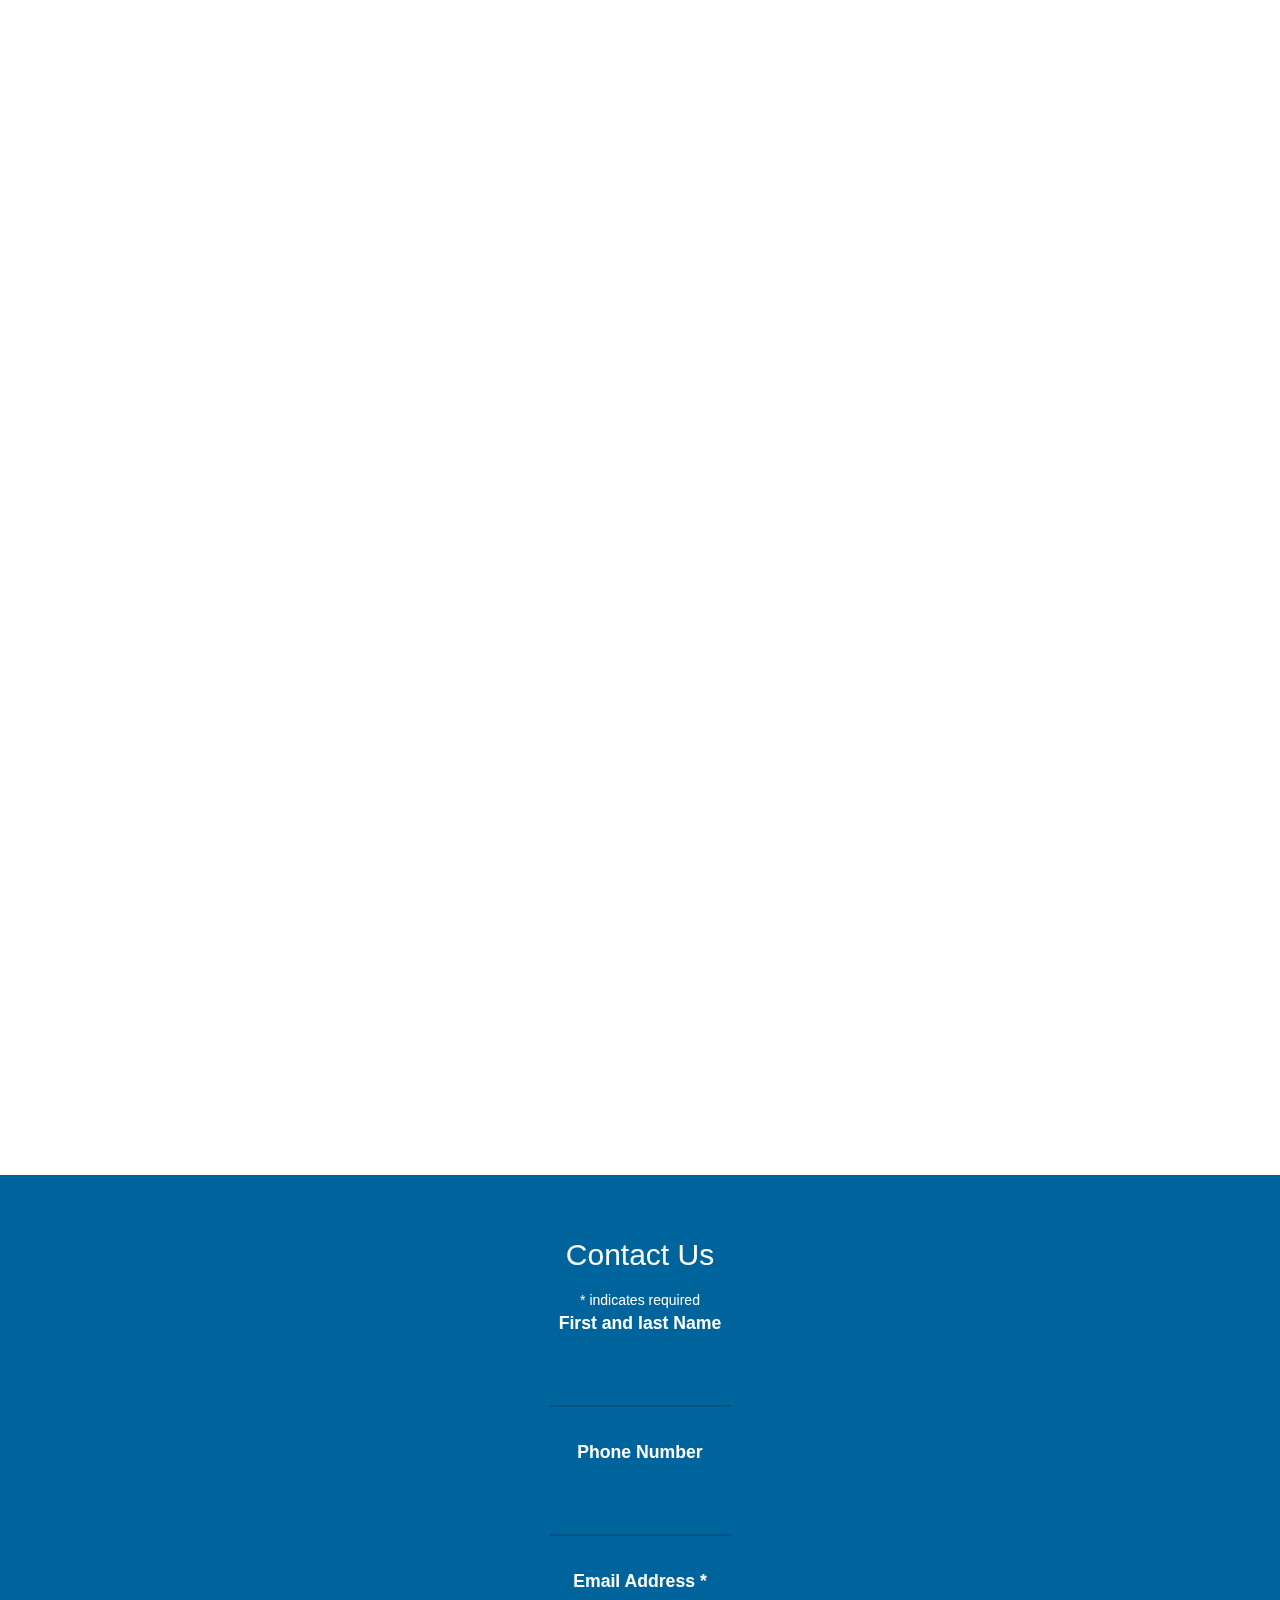
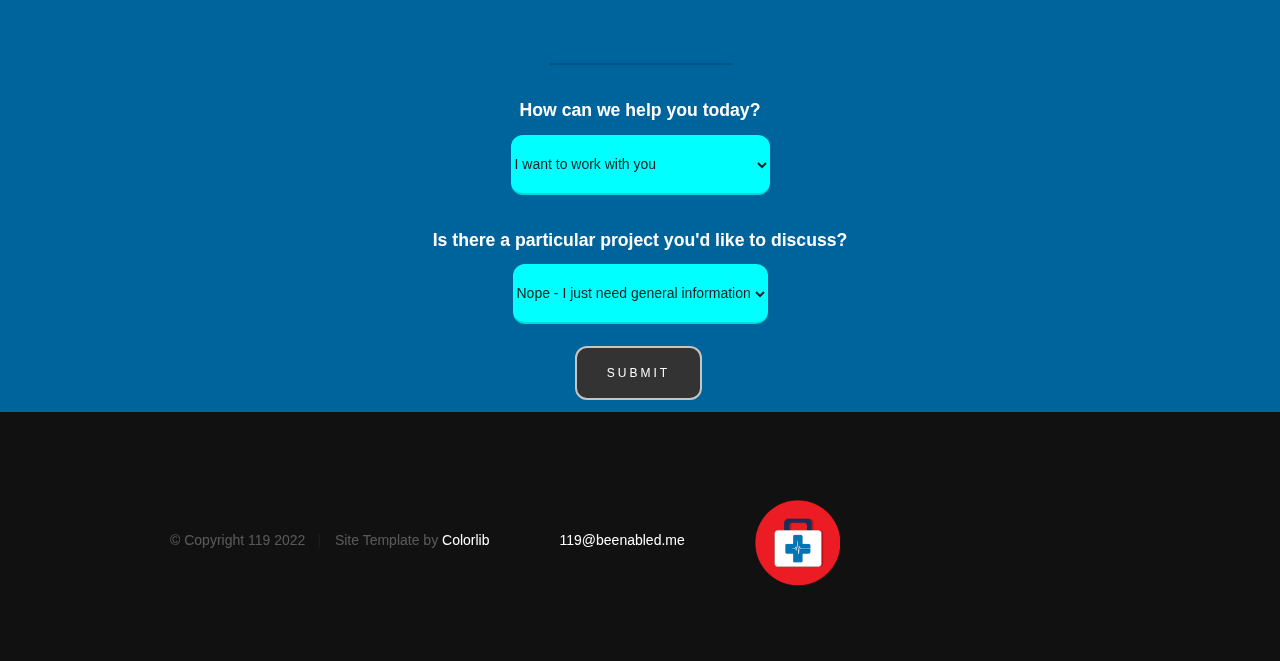
==== commit 8950a896: "fixed dropdown colors" ====
--- a/index.html
+++ b/index.html
@@ -49,7 +49,7 @@
  }
 
  #mc_embed_signup_scroll * {
-    color: cyan;
+    color: white;
  }
 
  .subtitle {
@@ -71,6 +71,17 @@
 
 .submit-button {
  background-color: #333 !important;
+ border-radius: 12px;
+}
+
+select {
+    background-color: cyan !important;
+    color: #222 !important;
+    border-radius: 12px;
+}
+
+option {
+    color: black !important;
 }
     </style>
 </head>
